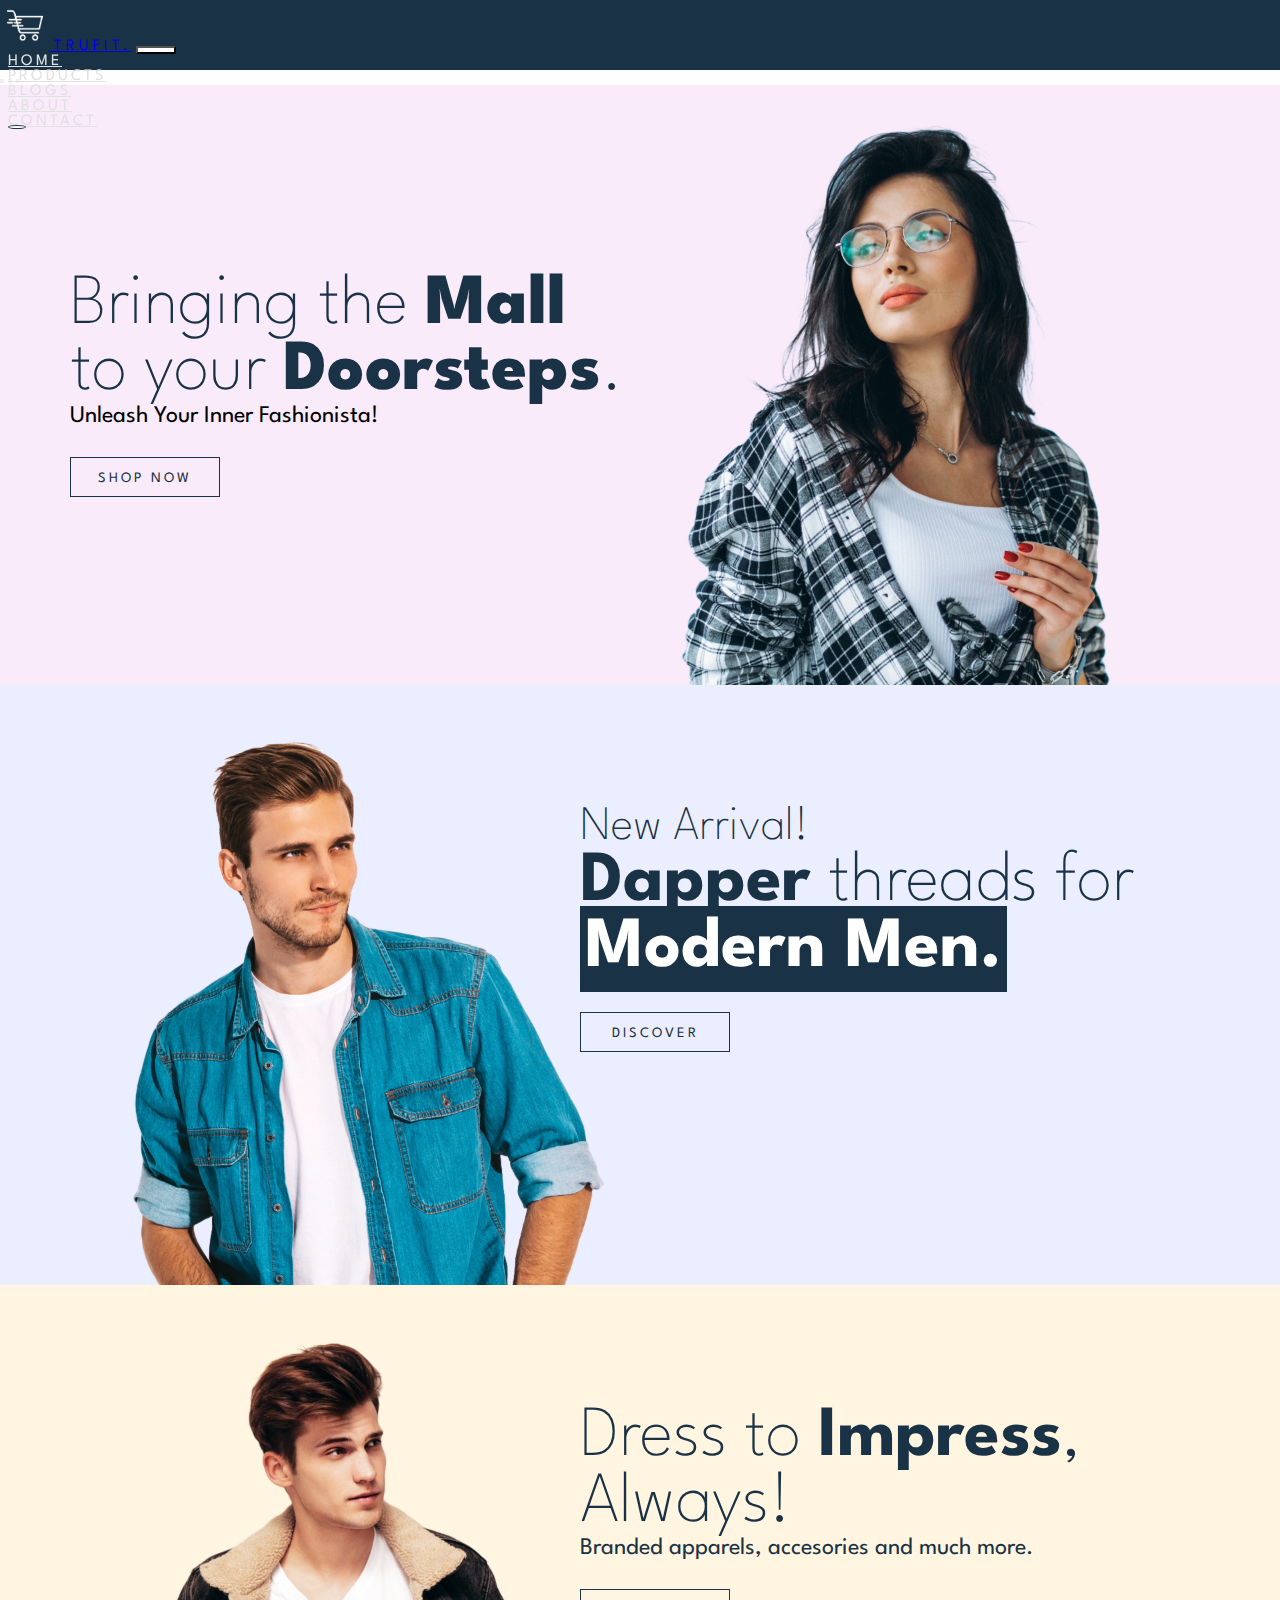
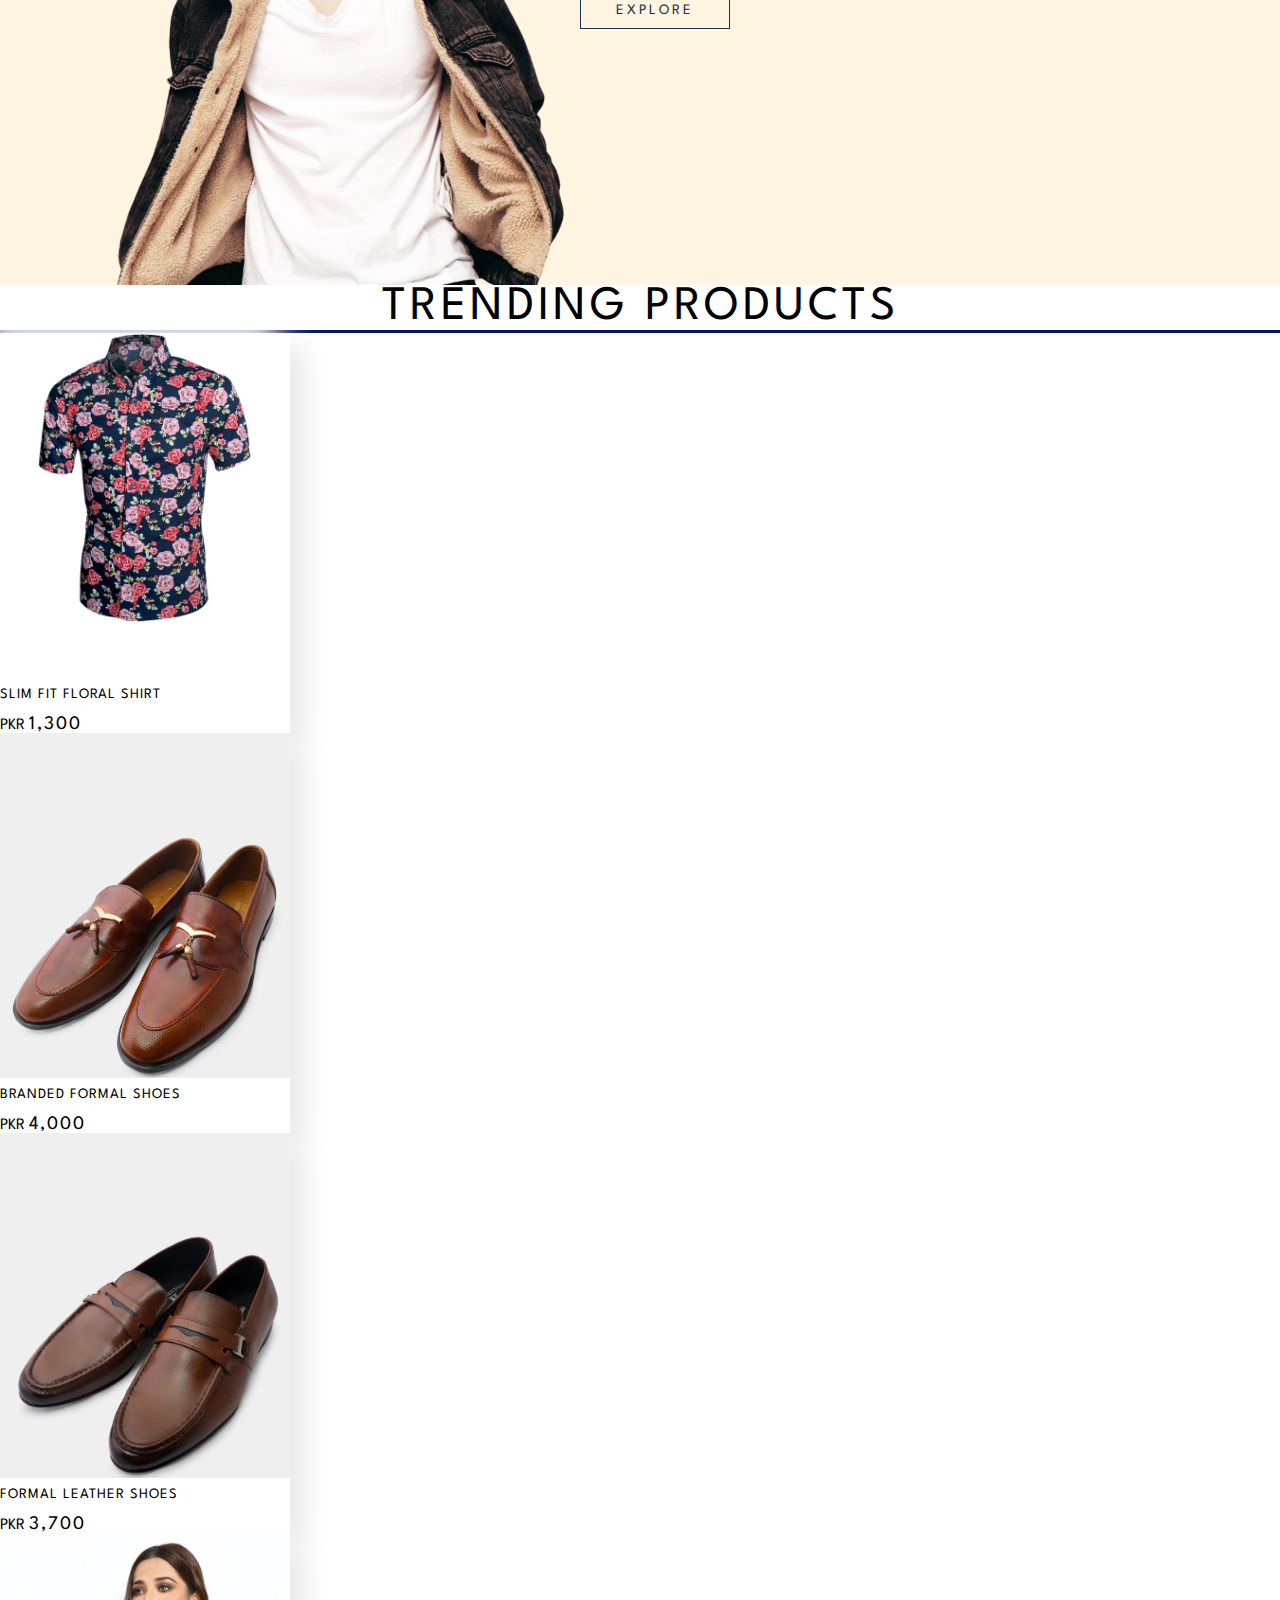
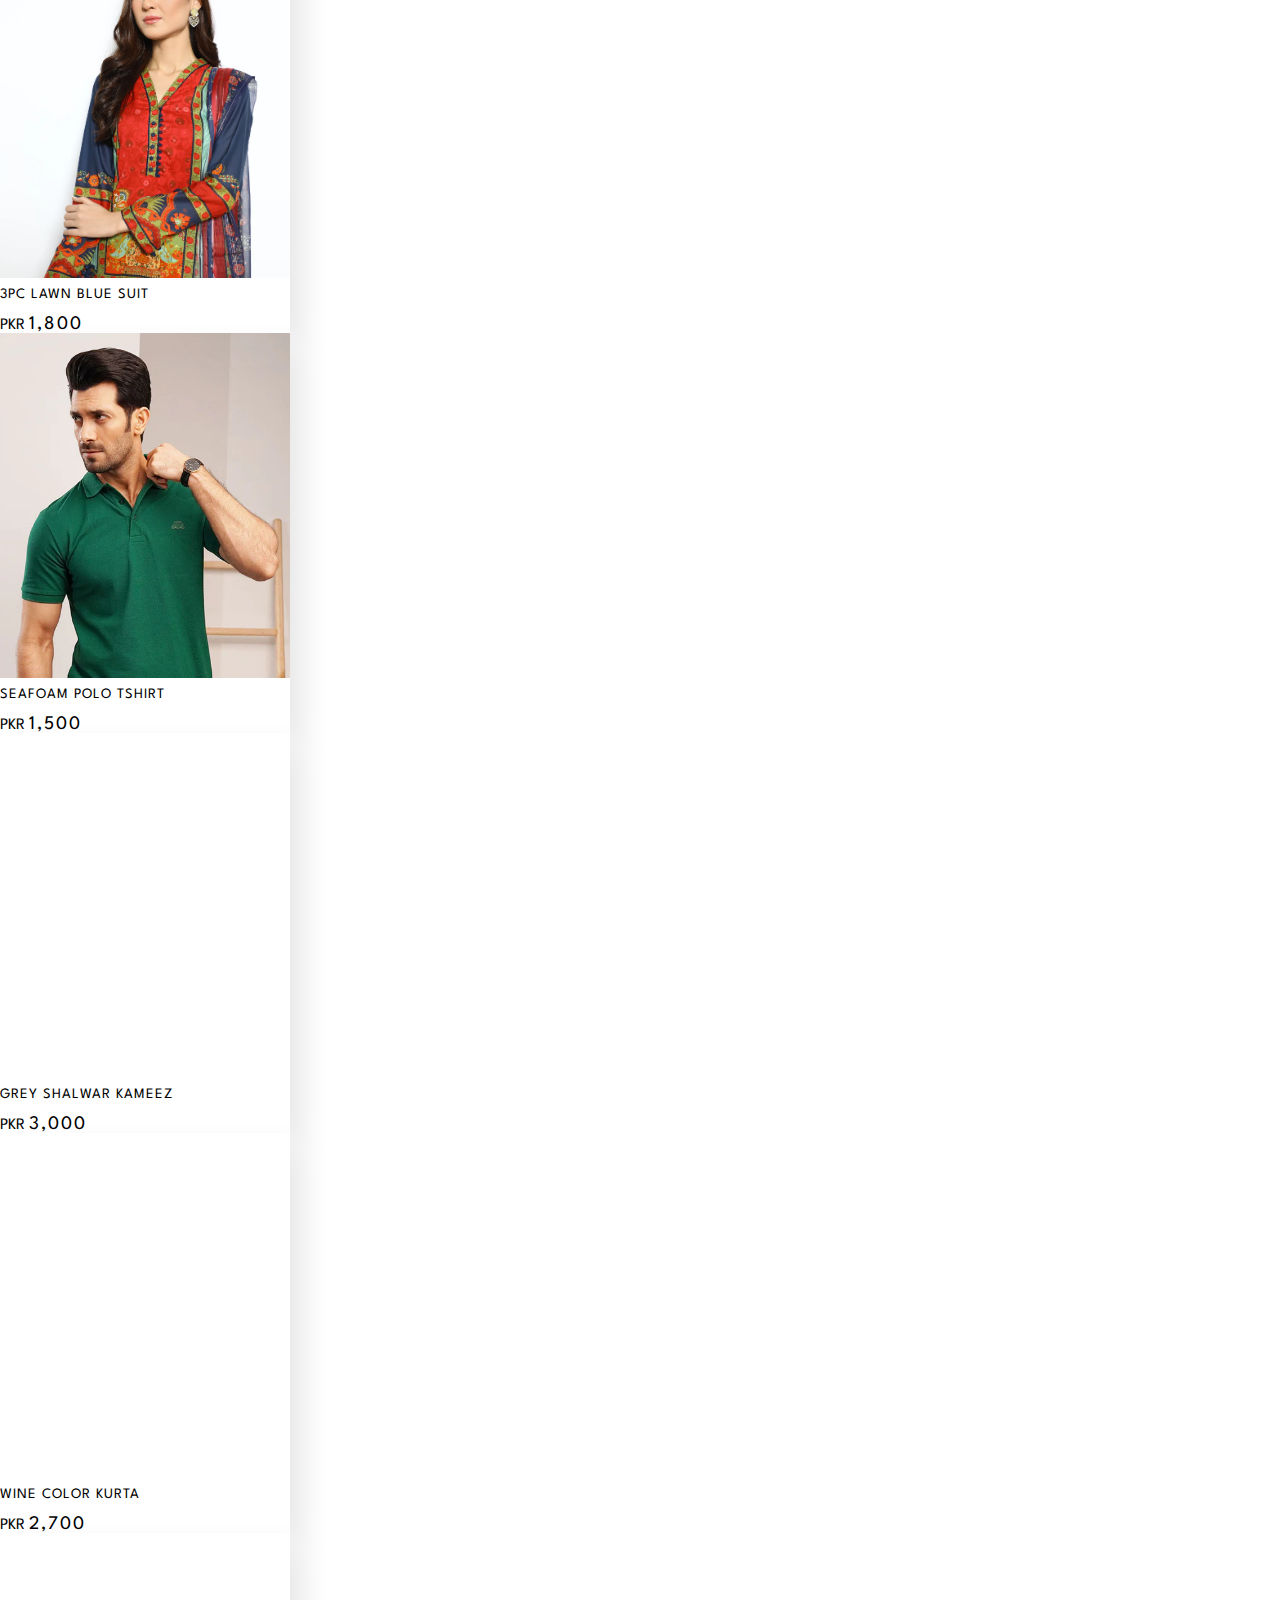
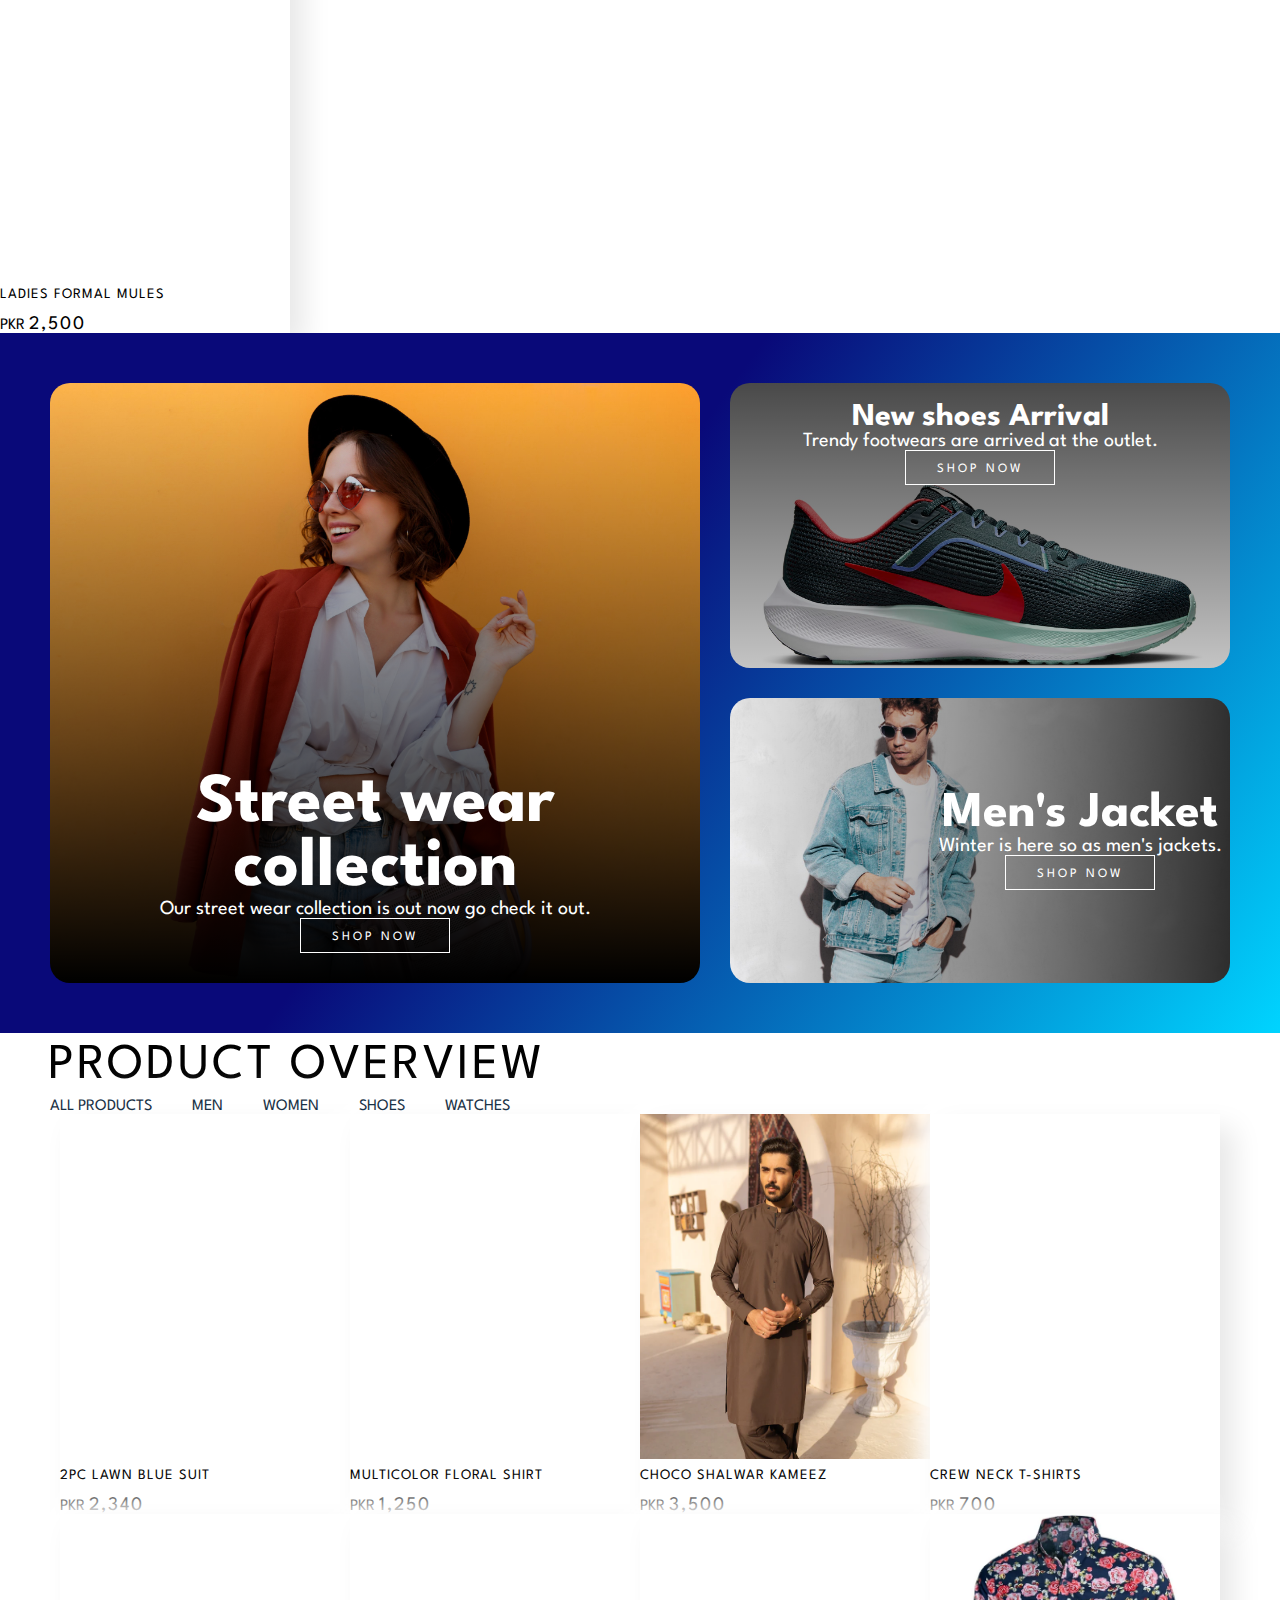
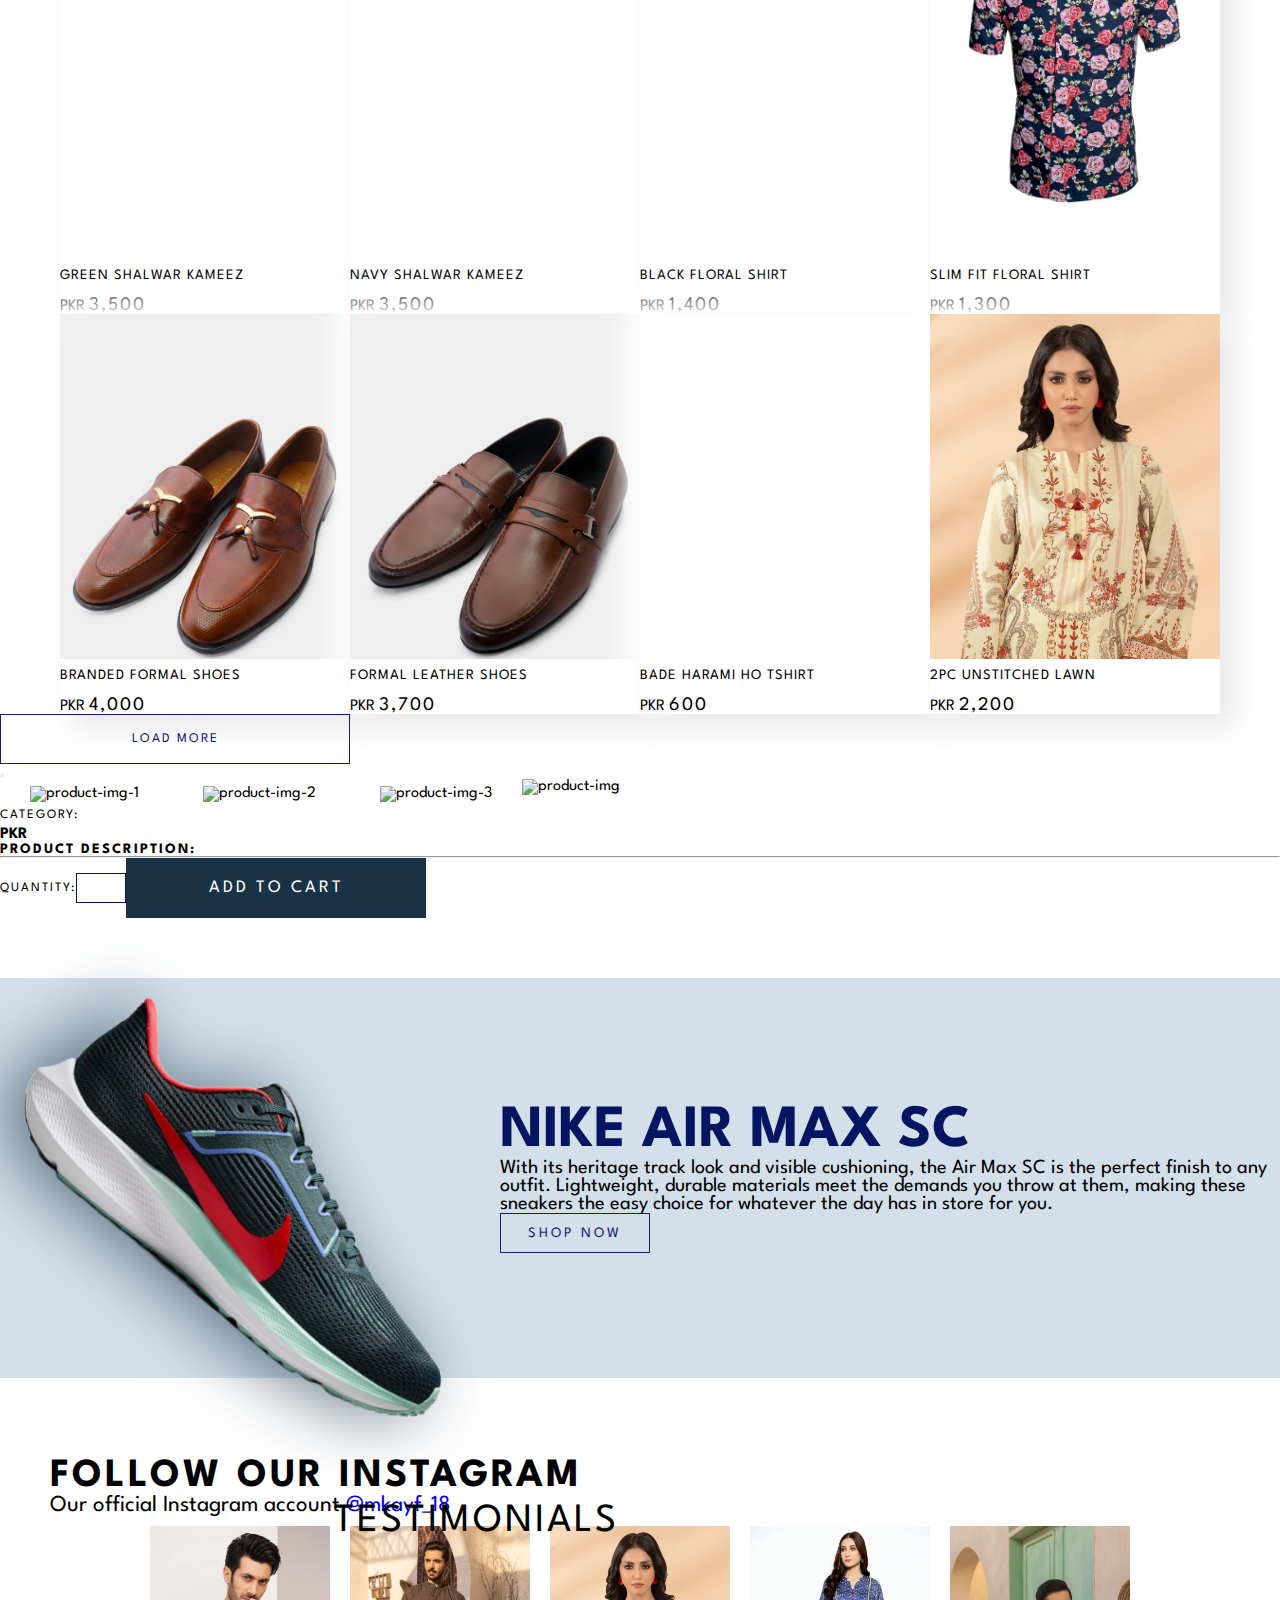
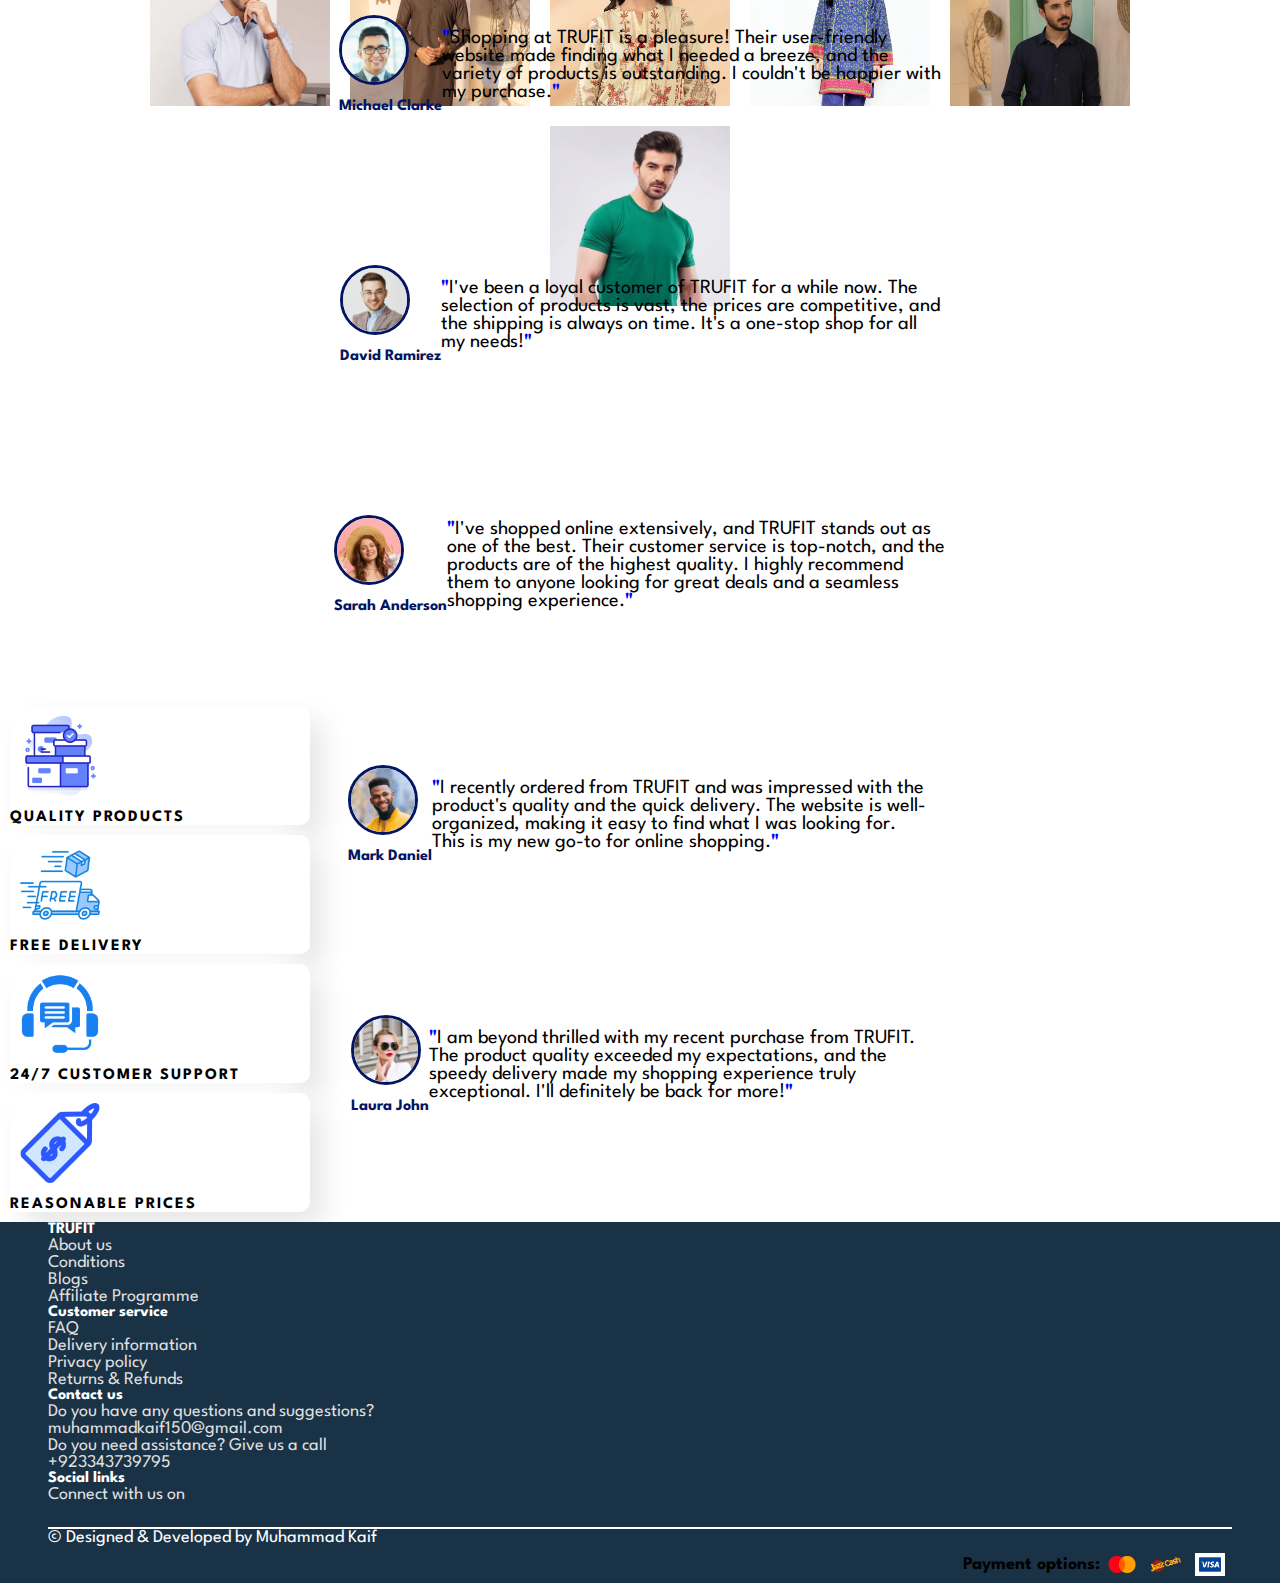
==== index.html @ 47dc85b9 "added all files and images to git" ====
<!doctype html>
<html lang="en">
  <head>
    <meta charset="utf-8">
    <meta name="viewport" content="width=device-width, initial-scale=1">
    <title>TRUFIT - Elevate Your Style, Elevate Your Cart</title>
    <!-- BOOTSTRAP CDN LINK -->
    <link href="https://cdn.jsdelivr.net/npm/bootstrap@5.3.1/dist/css/bootstrap.min.css" rel="stylesheet" integrity="sha384-4bw+/aepP/YC94hEpVNVgiZdgIC5+VKNBQNGCHeKRQN+PtmoHDEXuppvnDJzQIu9" crossorigin="anonymous">
    <!-- AOS LIBRARY CDN LINK -->
<link rel="stylesheet" href="https://unpkg.com/aos@next/dist/aos.css" />
<!-- CUSTOM CSS LINK -->
<link rel="stylesheet" href="style.css">
<!-- FONTAWESOME LIBRARY CDN LINK -->
<link rel="stylesheet" href="https://cdnjs.cloudflare.com/ajax/libs/font-awesome/6.4.2/css/all.min.css" integrity="sha512-z3gLpd7yknf1YoNbCzqRKc4qyor8gaKU1qmn+CShxbuBusANI9QpRohGBreCFkKxLhei6S9CQXFEbbKuqLg0DA==" crossorigin="anonymous" referrerpolicy="no-referrer"/>
  </head>
  <body>
    <!-- navbar goes here -->
    <header>
      <nav class="navbar navbar-expand-lg">
        <div class="container-fluid navigation">
          <a class="navbar-brand text-white ms-4 mt-3" href="index.html">
            <img src="images/shopping-cart.png" class="logo-img pb-3" alt="">
            <span class="logo-text fs-2">TRUFIT.</span></a>
          <button class="navbar-toggler me-5" type="button" data-bs-toggle="collapse" data-bs-target="#navbarSupportedContent" aria-controls="navbarSupportedContent" aria-expanded="false" aria-label="Toggle navigation">
            <span class="navbar-toggler-icon"></span>
          </button>
          <div class="collapse navbar-collapse justify-content-end me-4" id="navbarSupportedContent">
            <ul class="navbar-nav mb-2 mb-lg-0 text-center">
              <li class="nav-item">
                <a class="nav-link" style="padding: 0;" aria-current="page" href="index.html">Home</a>
              </li>
              <li class="nav-item">
                <a class="nav-link" style="padding: 0;" href="products.html" onclick="allProductsLink.click()">Products</a>
              </li>
              <li class="nav-item">
                <a class="nav-link" style="padding: 0;" href="blogs.html">Blogs</a>
              </li>
              <li class="nav-item">
                <a class="nav-link" style="padding: 0;" href="about.html">About</a>
              </li>
              <li class="nav-item">
                <a class="nav-link" style="padding: 0;" href="contact.html">Contact</a>
              </li>
              <li class="nav-item">
                  <a href="cart.html">
                <div class="cart-div">
                  <i class="fa-solid fa-cart-shopping cart fs-4" id="cart-icon"></i>
                  <span class="item-number-placeholder"></span>
                </div>
              </a>
              </li>
            </ul>
          </div>
        </div>
      </nav>
    </header>

    <!-- carousel goes here -->

    <div id="carouselExampleCaptions" class="carousel slide carousel-fade" data-bs-pause="false" data-bs-ride="carousel">
      <div class="carousel-indicators">
        <button type="button" data-bs-target="#carouselExampleCaptions" data-bs-slide-to="0" class="active" aria-current="true" aria-label="Slide 1"></button>
        <button type="button" data-bs-target="#carouselExampleCaptions" data-bs-slide-to="1" aria-label="Slide 2"></button>
        <button type="button" data-bs-target="#carouselExampleCaptions" data-bs-slide-to="2" aria-label="Slide 3"></button>
      </div>
    
      <div class="carousel-inner">
        <div class="carousel-item active cr-1" data-bs-interval="4000">
          <div class="caption" id="cap1">
            <h1 class="carousel-heading">Bringing the <span>Mall</span> <br>to your <span>Doorsteps</span>.</h1>
            <p>Unleash Your Inner Fashionista!</p>
            <a href="index.html#product-overview"><button class="carousel-btn" onclick="womenLink.click()">Shop now</button></a>
          </div>
        
        </div>
        <div class="carousel-item cr-2" data-bs-interval="4000">
          <div class="caption" id="cap2">
            <p>New Arrival!</p>
            <h1 class="carousel-heading"><span>Dapper</span> threads for <span class="modern-men">Modern Men.</span></h1>
            <a href="index.html#product-overview"><button class="carousel-btn" onclick="menLink.click()">Discover</button></a>
          </div>
        </div>
        <div class="carousel-item cr-3" data-bs-interval="4000">
          <div class="caption" id="cap3">
          <h1 class="carousel-heading">Dress to <span>Impress</span>, Always!</h1>
          <p>Branded apparels, accesories and much more.</p>
          <a href="index.html#product-overview"><button class="carousel-btn" onclick="allProductsLink.click()">Explore</button></a>
        </div>
        </div>
      </div>
      </button>
    </div>

    

    <!-- Trending products section: -->

    <div class="heading-div d-flex justify-content-center">
    <h1 class="trend-head mx-5 my-5">Trending Products</h1>
  </div>
    <section class="trending-section container-fluid py-1">
      <div class="trending-div justify-content-center row"></div>
    </section>
  

  <!-- product-entry-section here -->

  <section class="product-entry-section my-5 container-fluid py-5">
    <div class="product-entry-div" id="div-1">
      <div class="text">
        <h1>Street wear collection</h1>
        <p>Our street wear collection is out now go check it out.</p>
      <a href="products.html"><button>Shop now</button></a>
    </div>
    </div>
    <div class="product-entry-div" id="div-2">
      <div class="text">
      <h1>New shoes Arrival</h1>
      <p>Trendy footwears are arrived at the outlet.</p>
      <a href="index.html#product-overview"><button  onclick="shoesLink.click()">Shop now</button></a>
    </div>
    </div>
    <div class="product-entry-div" id="div-3">
      <div class="text">
      <h1>Men's Jacket</h1>
      <p>Winter is here so as men's jackets.</p>
      <a href="index.html#product-overview"><button onclick="menLink.click()">Shop now</button></a>
    </div>
    </div>
  </section>


<!-- all products section -->
  <section class="all-products-section my-5 py-4"  id="product-overview">
    <div class="all-products-div ">
      <h1>Product Overview</h1>
      <div class="filter-div">
        <ul class="px-0">
        <li>
          <button class="filter-links" id="all-products-link">
          All products
      </button>
    </li>
        <li>
          <button class="filter-links" id="men-link">
            Men
        </button>
        </li>
        <li>
          <button class="filter-links" id="women-link">
            Women
        </button>
        </li>
        <li>
          <button class="filter-links" id="shoes-link">
            Shoes
        </button>
        </li>
        <li>
          <button class="filter-links" id="watches-link">
            Watches
        </button>
        </li>
      </ul>
      </div>

      <div class="collector my-4 d-flex justify-content-center"></div>
      <div class="load-div d-flex justify-content-center container">
        <button class="load-btn">
          <span class="text">Load more <i class="fa-solid fa-plus"></i></span>
        </button>
      </div>
    </div>
  </section>

  <!-- product modal container goes here -->
  <div class="product-modal-container">
   <!-- Product Modal -->
<div class="modal fade" id="productModal" tabindex="-1" aria-labelledby="exampleModalLabel" aria-hidden="true">
  <div class="modal-dialog modal-dialog-centerd modal-dialog-scrollable modal-fullscreen">
    <div class="modal-content">
      <div class="modal-header">
        <p class="product-message modal-title" id="exampleModalLabel"></p>
        <button type="button" class="btn-close modal-close-btn" data-bs-dismiss="modal" aria-label="Close"></button>
      </div>
      <div class="modal-body container d-flex align-items-center justify-content-center">
          <div class="row my-2">
            <div class="col-12 col-sm-12 col-md-12 col-lg-6 product-img-div">
              <div class="other-img-div">
                <img src="" alt="product-img-1" id="product-img-1">
                <img src="" alt="product-img-2" id="product-img-2">
                <img src="" alt="product-img-3" id="product-img-3">
              </div>
              <div class="main-img-div">
                <img src="" alt="product-img" id="product-main-img">
              </div>
            </div>
            <div class="col-12 col-sm-12 col-md-12 col-lg-6 product-details-div">
              <p style="letter-spacing: 2px; text-transform: uppercase; font-size: 0.8rem;">Category: <span class="product-category"></span></p>
              <h1 class="product-name"></h1>
              <div class="stars-div"></div>
              <h4 class="currency">PKR <span class="product-price"></span></h4>
              <div class="description-div">
              <h5 style="text-transform: uppercase; font-size: 0.9rem; letter-spacing: 2px;">Product Description:</h5>
              <p class="product-description"></p>
            </div>
            <hr>
            <div class="quantity-and-cart">
              <label for="quantity-input" class="me-2">Quantity:</label>
              <input type="number" id="quantity-input" class="me-4" min="1" max="10">
              <button id="add-to-cart-btn">ADD TO CART <i class="fa-solid fa-cart-shopping"></i></button>
            </div>
            </div>
          </div>        
      </div>
    </div>
  </div>
</div>
  </div>

<!-- nike shoes section -->

  <section class="nike-section">
    <div class="nike-div container">
    <div class="nike-img-div mx-1">
      <img src="images/nike-shoe-1.png" alt="">
    </div>
    <div class="nike-text-div mx-1">
      <h1>Nike Air Max SC</h1>
      <p class="text-dark">With its heritage track look and visible cushioning, the Air Max SC is the perfect finish to any outfit. Lightweight, durable materials meet the demands you throw at them, making these sneakers the easy choice for whatever the day has in store for you.</p>
      <a href="products.html"><button class="nike-btn">Shop now</button></a>
    </div>
  </div>
  </section>

  <!-- Instagram follow section goes here -->
  <section class="instagram-section" rol>
    <div class="instagram-div">
      <h1>Follow Our Instagram</h1>
      <p class="text-dark">Our official Instagram account <a href="https://www.instagram.com/mkayf_18/?igshid=MzNiNGNkZWQ4Mg%3D%3D" id="insta-link" target="_blank">@mkayf_18</a></p>
      <div class="instagram-images my-5">  
        <div class="insta-img">
          <img src="images/Product-images/seafoam-polo-tshirt/seafoam-polo-1-2.png" alt="">
        </div>
        <div class="insta-img">
          <img src="images/Product-images/chocolate-shalwar-kameez/chocolate-1-1.png" alt="">
        </div>
        <div class="insta-img">
          <img src="images/Product-images/lemon-women/lemon-1-1.png" alt="">
        </div>
        <div class="insta-img">
          <img src="images/Product-images/Blue-2pc-women/blue-women-1-2.png" alt="">
        </div>
        <div class="insta-img">
          <img src="images/Product-images/dark-navy-shalwar-kameez/dark-navy-1-2.png" alt="">
        </div>
        <div class="insta-img">
          <img src="images/Product-images/crew-neck-tshirt/crew-neck-1-2.png" alt="">
        </div>
      </div>
    </div>
  </section>

<!-- testimonials seciton goes here -->

  <section class="testimonial-section mx-5">
    <div id="carouselExample" class="carousel slide caroosal" data-bs-pause="false" data-bs-ride="carousel">
        <div class="carousel-inner tama">
        <h1 class="testi-head text-center">Testimonials</h1>
          <div class="carousel-item active tm" data-bs-interval="4000">
            <div class="testimonial testi-1">
              <div class="name-box mx-3">
                <img src="images/person-1.png" alt="">
                <h4>Michael Clarke</h4>
              </div>
              <div class="content-box mx-3 text-justify"><span class="quote">"</span>Shopping at TRUFIT is a pleasure! Their user-friendly website made finding what I needed a breeze, and the variety of products is outstanding. I couldn't be happier with my purchase.<span class="quote">"</span></div>
            </div>
          </div>
          <div class="carousel-item tm" data-bs-interval="4000">
            <div class="testimonial testi-2">
              <div class="name-box mx-3">
                <img src="images/person-2.png" alt="">
                <h4>David Ramirez</h4>
              </div>
              <div class="content-box mx-3 text-justify">
                <span class="quote">"</span>I've been a loyal customer of TRUFIT for a while now. The selection of products is vast, the prices are competitive, and the shipping is always on time. It's a one-stop shop for all my needs!<span class="quote">"</span>
              </div>
            </div>
          </div>
          <div class="carousel-item tm " data-bs-interval="4000">
            <div class="testimonial testi-3">
              <div class="name-box mx-3">
                <img src="images/person-3.png" alt="">
                <h4>Sarah Anderson</h4>
              </div>
              <div class="content-box mx-3 text-justify">
                <span class="quote">"</span>I've shopped online extensively, and TRUFIT stands out as one of the best. Their customer service is top-notch, and the products are of the highest quality. I highly recommend them to anyone looking for great deals and a seamless shopping experience.<span class="quote">"</span>
              </div>
            </div>
          </div>
          <div class="carousel-item tm" data-bs-interval="4000">
            <div class="testimonial testi-4">
              <div class="name-box mx-3">
                <img src="images/person-4.png" alt="">
                <h4>Mark Daniel</h4>
              </div>
              <div class="content-box mx-3 text-justify">
                <span class="quote">"</span>I recently ordered from TRUFIT and was impressed with the product's quality and the quick delivery. The website is well-organized, making it easy to find what I was looking for. This is my new go-to for online shopping.<span class="quote">"</span>
              </div>
            </div>
          </div>
          <div class="carousel-item tm" data-bs-interval="4000">
            <div class="testimonial testi-5">
              <div class="name-box mx-3">
                <img src="images/person-5.png" alt="">
                <h4>Laura John</h4>
              </div>
              <div class="content-box mx-3 text-justify">
                <span class="quote">"</span>I am beyond thrilled with my recent purchase from TRUFIT. The product quality exceeded my expectations, and the speedy delivery made my shopping experience truly exceptional. I'll definitely be back for more!<span class="quote">"</span>
              </div>
            </div>
          </div>
        </div>
      </div>
  </section>

  <!-- specilaties section goes here -->

  <section class="speciality-section container-fluid my-5">
    <div class="speciality-div row justify-content-center">
      <div class="special-box col-lg-3 col-md-6 col-sm-12 text-center">
        <img src="images/quality-product.png" alt="" class="my-3 icon">
        <h4 class="my-3">Quality Products</h4>
      </div>
      <div class="special-box col-lg-3 col-md-6 col-sm-12 text-center">
        <img src="images/free-delivery.png" alt="" class="my-3 icon">
        <h4 class="my-3">Free delivery</h4>
      </div>
      <div class="special-box col-lg-3 col-md-6 col-sm-12 text-center">
        <img src="images/customer-support.png" alt="" class="my-3 icon">
        <h4 class="my-3">24/7 customer Support</h4>
      </div>
      <div class="special-box col-lg-3 col-md-6 col-sm-12 text-center">
        <img src="images/reasonable-price.png" alt="" class="my-3 icon">
        <h4 class="my-3">Reasonable Prices</h4>
      </div>
    </div>
  </section>  


  <!-- footer section goes here -->

  <footer class="pt-5 justify-content-center">
    <div class="row first-row">
    <div class="col col-md-6 col-sm-12 col-lg-3 trufit-footer footer-item">
      <h4 class="mb-3">TRUFIT</h4>
      <p><a href="#">About us</a></p>
      <p><a href="#">Conditions</a></p>
      <p><a href="#">Blogs</a></p>
      <p><a href="#">Affiliate Programme</a></p>
    </div>
    <div class="col col-md-6 col-sm-12 col-lg-3 customer-footer footer-item">
      <h4 class="mb-3">Customer service</h4>
      <p><a href="#">FAQ</a></p>
      <p><a href="#">Delivery information</a></p>
      <p><a href="#">Privacy policy</a></p>
      <p><a href="#">Returns & Refunds</a></p>
    </div>
    <div class="col col-md-6 col-sm-12 col-lg-3 contact-footer footer-item">
      <h4 class="mb-3">Contact us</h4>
      <p>Do you have any questions and suggestions?</p>
      <p><a href="mailto: muhammadkaif150@gmail.com">muhammadkaif150@gmail.com</a></p>
      <p>Do you need assistance? Give us a call</p>
      <p><a href="tel: 03343739795">+923343739795</a></p>
    </div>
    <div class="col col-md-6 col-sm-12 col-lg-3 social-links-footer footer-item">
      <h4 class="mb-3">Social links</h4>
      <p>Connect with us on</p>
      <p>
        <a href="https://www.facebook.com/xtylishkaif.sehwani" target="_blank"><i class="fa-brands fa-facebook"></i></a>
        <a href="https://www.instagram.com/mkayf_18/?igshid=MzNiNGNkZWQ4Mg%3D%3D" target="_blank"><i class="fa-brands fa-instagram"></i></a>
        <a href="https://www.linkedin.com/in/muhammad-kaif-015024254" target="_blank"><i class="fa-brands fa-linkedin"></i></a>
        <a href="https://github.com/mkayf" target="_blank"><i class="fa-brands fa-github"></i></a>
      </p>
    </div>
  </div>
  <div class="row second-row py-2">
    <div class="col copyright pt-3">
      <p>&copy; Designed & Developed by Muhammad Kaif</p>
    </div>
    <div class="col payment-div">
      <h5 class="text-light">Payment options: </h5>
      <img src="images/payment-1.png" alt="" width="30px">
      <!-- <img src="images/payment-2.jpg" alt="" width="30px"> -->
      <img src="images/payment-3.png" alt="" width="30px">
      <img src="images/payment-4.png" alt="" width="30px">
    </div>
  </div>
  </footer>
    

 <!-- script section -->
    <script src="https://cdn.jsdelivr.net/npm/bootstrap@5.3.1/dist/js/bootstrap.bundle.min.js" integrity="sha384-HwwvtgBNo3bZJJLYd8oVXjrBZt8cqVSpeBNS5n7C8IVInixGAoxmnlMuBnhbgrkm" crossorigin="anonymous"></script>
    <script src="https://unpkg.com/aos@next/dist/aos.js"></script>
    <script>
      AOS.init();
    </script>
    <script src="script.js"></script>
  </body>
</html>
---- style.css ----
@import url('https://fonts.googleapis.com/css2?family=League+Spartan:wght@200;400;500;600&display=swap');
* {
  margin: 0;
  padding: 0;
  box-sizing: border-box;
  font-family: 'League Spartan', sans-serif;
  scroll-behavior: smooth;
}

/* styling navbar here */

header{
  position: sticky;
  top: 0;
  z-index: 1000;
}

nav {
  height: 70px;
  background-color: #1a3246;
}

.logo-img {
  width: 50px;
}
.logo-text{
  letter-spacing: 4px;
}
.nav-item{
  display: flex;
  align-items: center;
  margin: auto 8px;
}
.nav-link{
  font-size: 1rem;
  letter-spacing: 3px;
  color: #e1e1e1;
  font-family: inherit;
  cursor: pointer;
  position: relative;
  border: none;
  background: none;
  text-transform: uppercase;
  transition-timing-function: cubic-bezier(0.25, 0.8, 0.25, 1);
  transition-duration: 400ms;
  transition-property: color;
}

.nav-link:focus,
.nav-link:hover {
  color: #fff;
}

.nav-link:focus:after,
.nav-link:hover:after {
  width: 100%;
  left: 0%;
}

.nav-link:after {
  content: "";
  pointer-events: none;
  bottom: -2px;
  left: 50%;
  position: absolute;
  width: 0%;
  height: 2px;
  background-color: #fff;
  transition-timing-function: cubic-bezier(0.25, 0.8, 0.25, 1);
  transition-duration: 400ms;
  transition-property: width, left;
}


.navbar-toggler {
  width: 40px;
  background-color: white;
  padding: 2px;
}
.cart-div{
  position: relative;
}
.cart {
  cursor: pointer;
  color: white;
  position: relative;
}
.item-number-placeholder{
  background-color: white;
  border: 1px solid #1a3246;
  border-radius: 50%;
  color: #1a3246;
  position: absolute;
  /* width: 22px; */
  display: flex;
  padding: 1px 8px;
  justify-content: center;
  align-items: center; 
  bottom: 60%;
  left: 75%;
  font-size: 0.9rem;
}

/* media queries for navbar */

@media only screen and (max-width: 992px) {
  nav {
    height: auto;
  }
  .nav-item{
    margin: 5px auto;
  }
  .navbar-nav {
    padding-right: 0px;
  }
  .navbar-nav{
    display: flex;
    justify-content: center;
    align-items: center;
  }
  .navbar-collapse {
    justify-content: center;
  }
}

/* styling carousel here */

.cr-1 {
  background-image: url("images/carousel-images/female-img.png");
  background-repeat: no-repeat;
  background-size: cover;
  background-position: center;
  height: 600px;
}

.cr-2 {
  background-image: url("images/carousel-images/male-img-1.png");
  background-repeat: no-repeat;
  background-size: cover;
  background-position: center;
  height: 600px;
}

.cr-3 {
  background-image: url("images/carousel-images/male-img-2.png");
  background-repeat: no-repeat;
  background-size: cover;
  background-position: center;
  height: 600px;
}

.cr-1 #cap1 {
  height: 100%;
  width: 100%;
  white-space: pre-wrap;
  display: flex;
  flex-direction: column;
  justify-content: center;
  padding-left: 70px;
}

#cap1 h1 {
  font-weight: lighter;
  font-size: 4.5rem;
  color: #1a3246;
}
#cap1 h1 span {
  font-weight: 800;
}

#cap1 p {
  /* border: 2px solid red; */
  font-size: 1.5rem;
}
.carousel-btn {
  margin-top: 30px;
  border: 1px solid #1a3246;
  background-color: transparent;
  width: 150px;
  height: 40px;
  font-size: 0.9rem;
  /* font-weight: 200; */
  letter-spacing: 3px;
  padding-top: 2px;
  text-transform: uppercase;
  color: #1a3246;
  transition: all;
  transition-duration: 0.3s;
}
.carousel-btn:hover {
  border-radius: 20px;
  background-color: #1a3246;
  color: white;
}

#cap2 {
  width: 600px;
  position: relative;
  right: 100px;
  top: 120px;
  display: flex;
  flex-direction: column;
  justify-content: center;
  align-items: flex-start;
  float: right;
  color: #1a3246;
}

#cap2 h1 {
  font-size: 4.5rem;
  font-weight: lighter;
}
#cap2 p {
  font-weight: lighter;
  font-size: 3rem;
}
#cap2 h1 span {
  font-weight: bold;
}
#cap2 h1 .modern-men {
  background-color: #1a3246;
  color: white;
  padding: 10px 5px;
}

#cap3 {
  width: 600px;
  position: relative;
  right: 100px;
  top: 120px;
  display: flex;
  flex-direction: column;
  justify-content: center;
  align-items: flex-start;
  float: right;
  color: #1a3246;
}

#cap3 h1 {
  font-size: 4.5rem;
  font-weight: lighter;
}
#cap3 p {
  font-size: 1.5rem;
}
#cap3 h1 span {
  font-weight: bold;
}

.dark-bg {
  height: 575px;
  width: 100%;
}

/* media queries for carousel */

@media only screen and (max-width: 992px) {
  #cap1 h1 {
    font-size: 3.3rem;
  }
  #cap2 {
    left: 100px;
  }
  #cap2 h1 {
    font-size: 3.3rem;
  }
  #cap3 {
    width: 400px;
  }
  #cap3 h1 {
    font-size: 3.3rem;
  }
}

@media only screen and (max-width: 768px) {
  .cr-1 {
    background-image: linear-gradient(rgba(0, 0, 0, 0.5), rgba(0, 0, 0, 0.5)),
      url("images/carousel-images/female-img.png");
  }
  #cap1 h1,
  p {
    color: white;
  }
  .cr-2 {
    background-image: linear-gradient(rgba(0, 0, 0, 0.5), rgba(0, 0, 0, 0.5)),
      url("images/carousel-images/male-img-1.png");
  }
  #cap2 h1,
  p {
    color: white;
  }
  .cr-3 {
    background-image: linear-gradient(rgba(0, 0, 0, 0.5), rgba(0, 0, 0, 0.5)),
      url("images/carousel-images/male-img-2.png");
  }
  #cap3 h1,
  p {
    color: white;
  }
  .carousel-btn {
    background-color: #1a3246;
    color: white;
  }
}

@media only screen and (max-width: 576px) {
  .carousel-item {
    height: 430px;
  }
  .cr-1 #cap1 {
    padding-left: 20px;
    padding-right: 20px;
    align-items: center;
  }
  #cap1 h1 {
    font-size: 2.2rem;
  }
  #cap1 p {
    font-size: 1.3rem;
  }
  #cap2 h1 {
    font-size: 2.2rem;
  }
  #cap2 p {
    font-size: 1.3rem;
  }
  #cap3 h1 {
    font-size: 2.2rem;
  }
  #cap3 p {
    font-size: 1.3rem;
  }
  #cap1,
  #cap2,
  #cap3 {
    width: 300px;
  }
  #cap2 {
    left: 0px;
    top: 90px;
  }
  #cap3 {
    top: 70px;
    right: 10px;
  }
  .carousel-btn {
    width: 120px;
    font-size: 0.8rem;
    letter-spacing: 4px;
    padding: 0;
  }
}

/* speciality section styling */

.special-box {
  margin: 10px;
  width: 300px;
  border-radius: 10px;
  background: #ffffff;
  box-shadow: 14px 14px 27px #e8e8e8, -14px -14px 27px #ffffff;
  transition: all;
  transition-duration: 0.3s;
  /* cursor: pointer; */
}
.special-box:hover {
  /* background-color: #1a3246; */
  /* color: white; */
  transform: translateY(-10px);
}

.special-box h4{
  font-size: 1rem;
  letter-spacing: 2px;
  text-transform: uppercase;
}

.special-box img {
  width: 100px;
  padding: 10px;
  transition: all;
  transition-duration: 0.3s;
}


/* media query for special box*/
@media only screen and (max-width: 576px) {
  .speciality-section {
    display: none;
  }
}

/* Trend products section styling */

.trend-head {
  font-size: 3rem;
  letter-spacing: 4px;
  font-weight: 400;
  /* margin-top: 50px; */
  text-transform: uppercase;
  text-align: center;
  border-bottom: 3px solid #041562;
  /* display:table-cell; */
}
.product-div {
  background: #ffffff;
  box-shadow: 14px 14px 27px #e8e8e8, -14px -14px 27px #ffffff;
  width: 290px;
  height: 400px;
  background-color: white;
  padding: 0px;
  display: flex;
  flex-direction: column;
  align-items: center;
  justify-content: space-between;
  transition: all;
  transition-duration: 0.3s;
  cursor: pointer;
}

.img-div {
  overflow: hidden;
}
.img-div .product-img {
  width: 100%;
  /* height: 100%; */
  transition: all;
  transition-duration: 0.5s;
  transition-timing-function: ease-in-out;
}
.text-div {
  width: 100%;
  padding-top: 10px;
}
.text-div h5 {
  color: black;
  font-weight: 400;
  font-size: 0.9rem;
  text-transform: uppercase;
  letter-spacing: 1px;
}
.amount{
  font-size: 1.2rem;
  letter-spacing: 2px;
}
.fa-star {
  color: #181a7a;
  margin: 0 2px;
}
.product-div:hover .product-img {
  transform: scale(1.5);
}
/* media queries for trending products section */

@media only screen and (max-width: 768px) {
  .trend-head {
    font-size: 40px;
    text-align: center;
  }
  .quick {
    width: 100px;
  }
  .product-div:hover .quick {
    margin-top: 30px;
  }

}

@media only screen and (max-width: 576px) {
  .trend-head {
    margin-top: 30px;
    font-size: 35px;
  }
  .product-div {
    width: 300px;
  }
}

/* product-entry-section styling here */
.product-entry-section {
  background: rgb(9, 9, 121);
  background: linear-gradient(
    126deg,
    rgba(9, 9, 121, 1) 43%,
    rgba(0, 212, 255, 1) 100%,
    rgba(2, 0, 36, 1) 100%
  );
  display: grid;
  grid-template-columns: repeat(3, 1fr);
  grid-template-rows: repeat(4, 1fr);
  column-gap: 30px;
  row-gap: 30px;
  padding: 50px;
}

.product-entry-div {
  border-radius: 20px;
}

#div-1 {
  grid-column-start: 1;
  grid-column-end: 3;
  grid-row-start: 1;
  grid-row-end: 5;
  height: 600px;
  background-image: linear-gradient(rgba(0, 0, 0, 0), rgba(0, 0, 0, 1)),
    url("images/div-1.jpg");
  background-position: center;
  background-size: cover;
  background-repeat: no-repeat;
  display: flex;
  justify-content: center;
  align-items: flex-end;
}
#div-1 .text {
  text-align: center;
  position: relative;
  bottom: 30px;
}
#div-1 .text h1 {
  font-size: 70px;
  color: white;
}
#div-1 .text p {
  color: white;
  font-size: 20px;
}
#div-2 {
  width: 500px;
  grid-row-start: 1;
  grid-row-end: 3;
  background-image: linear-gradient(rgba(0, 0, 0, 0.7), rgba(0, 0, 0, 0.2)),
    url("images/div-2.jfif");
  background-position: center;
  background-size: cover;
  background-repeat: no-repeat;
  display: flex;
  justify-content: center;
  align-items: flex-end;
}
#div-2 .text {
  text-align: center;
  position: relative;
  top: 20px;
  height: 100%;
}
#div-2 .text h1 {
  /* font-size: 30px; */
  color: white;
}
#div-2 .text p {
  color: white;
  font-size: 20px;
}
#div-2 .text button {
  position: relative;
  /* top: 100px; */
}
#div-3 {
  width: 500px;
  grid-row-start: 3;
  grid-row-end: 5;
  background-image: linear-gradient(
      to left,
      rgba(0, 0, 0, 0.8),
      rgba(0, 0, 0, 0)
    ),
    url("images/div-3.jpg");
  background-position: center;
  background-size: cover;
  background-repeat: no-repeat;
  display: flex;
  justify-content: flex-end;
  align-items: center;
}
#div-3 .text h1 {
  color: white;
  font-size: 50px;
}
#div-3 .text p {
  color: white;
  font-size: 20px;
}
#div-3 .text {
  text-align: center;
  width: 300px;
}
.text button {
  border: 1px solid white;
  color: white;
  text-transform: uppercase;
  background-color: transparent;
  height: 35px;
  width: 150px;
  font-size: 0.8rem;
  padding-top: 3px;
  letter-spacing: 3px;
  transition: all;
  /* font-weight: 600; */
  transition-duration: 0.3s;
}
.text button:hover {
  background-color: white;
  color: #1a3246;
}

/* media queries for product entry section */

@media only screen and (max-width: 996px) {
  #div-1 .text h1 {
    font-size: 50px;
  }
  #div-2,
  #div-3 {
    width: 300px;
  }
  #div-2 .text h1 {
    font-size: 30px;
  }
  #div-2 .text p {
    font-size: 18px;
  }
  #div-3 {
    background-image: linear-gradient(
        to left,
        rgba(0, 0, 0, 0.8),
        rgba(0, 0, 0, 0.5)
      ),
      url("images/div-3.jpg");
  }
  #div-3 .text h1 {
    font-size: 40px;
  }
  #div-3 {
    align-items: flex-end;
  }
  #div-3 .text {
    position: relative;
    bottom: 30px;
  }
}

@media only screen and (max-width: 768px) {
  #div-1 {
    height: 500px;
  }
  #div-1 .text {
    width: 230px;
  }
  #div-1 .text h1 {
    font-size: 40px;
  }
  #div-1 .text p {
    font-size: 18px;
  }
  #div-2 {
    background-image: linear-gradient(rgba(0, 0, 0, 0.7), rgba(0, 0, 0, 0.4)),
      url("images/div-2.jfif");
  }
  .product-entry-div .text button {
    width: 120px;
    letter-spacing: 4px;
    font-size: 0.8rem;
  }
  #div-2 .text button {
    top: 40px;
  }
}

@media only screen and (max-width: 576px) {
  #div-1 {
    height: 400px;
    width: 200px;
  }
  #div-1 .text h1 {
    font-size: 30px;
  }
  #div-1 .text p {
    font-size: 16px;
    width: 200px;
  }
  #div-2 {
    width: 250px;
  }
  #div-2 .text h1 {
    font-size: 30px;
  }
  #div-2 .text p {
    font-size: 16px;
    /* border: 2px solid red; */
    width: 200px;
    margin: auto;
  }
  #div-2 .text button {
    top: 20px;
  }
  #div-3 {
    width: 250px;
  }
  #div-3 .text h1 {
    font-size: 30px;
  }
  #div-3 .text p {
    font-size: 16px;
  }
}

@media (max-width: 480px) {
  .product-entry-section {
    grid-template-columns: 1fr; /* Display in one column */
    grid-template-rows: repeat(3, 1fr); /* Three rows */
    padding: 20px; /* Reduce padding for smaller screens */
  }

  .product-entry-div {
    width: 100%; /* Take full width */
  }

  #div-1 {
    grid-column-start: 1;
    grid-column-end: 2;
    grid-row-start: 1;
    grid-row-end: 2;
    width: 100%;
    height: 300px;
  }
  #div-1 .text {
    width: 100%;
    /* border: 2px solid red; */
  }
  #div-1 .text p {
    margin: 10px auto;
    width: 270px;
  }
  #div-2 {
    grid-row-start: 2;
    grid-row-end: 3;
    width: 100%;
    height: 300px;
  }
  #div-2 .text {
    top: -25px;
    height: 200px;
    width: 100%;
    /* border: 2px solid red; */
    display: flex;
    justify-content: flex-end;
    align-items: center;
    flex-direction: column;
  }
  #div-2 .text p {
    width: 270px;
    margin: 10px auto;
  }
  #div-2 .text button {
    top: 0;
  }
  #div-3 {
    grid-row-start: 3;
    grid-row-end: 4;
    width: 100%;
    height: 300px;
  }
  #div-3 .text {
    width: 100%;
  }
}

/* all products section styling */

.all-products-div h1 {
  font-size: 50px;
  font-weight: 400;
  letter-spacing: 3px;
  text-transform: uppercase;
  margin: 10px 3rem;
}
.filter-div {
  width: 500px;
  margin: 0 30px;
}
.filter-div ul {
  display: flex;
  justify-content: space-around;
  align-items: center;
}
.filter-div ul li {
  list-style: none;
}
.filter-links {
  font-size: 16px;
  /* letter-spacing: 3px; */
  color: #1a3246;
  font-family: inherit;
  cursor: pointer;
  position: relative;
  border: none;
  background: none;
  text-transform: uppercase;
  transition-timing-function: cubic-bezier(0.25, 0.8, 0.25, 1);
  transition-duration: 400ms;
  transition-property: color;
}

.filter-links:focus,
.filter-links:hover {
  color: black;
}

.filter-links:focus:after,
.filter-links:hover:after {
  width: 100%;
  left: 0%;
}

.filter-links:after {
  content: "";
  pointer-events: none;
  bottom: -2px;
  left: 50%;
  position: absolute;
  width: 0%;
  height: 2px;
  background-color: blue;
  transition-timing-function: cubic-bezier(0.25, 0.8, 0.25, 1);
  transition-duration: 400ms;
  transition-property: width, left;
}

.collector {
  /* border: 2px solid red; */
  display: flex;
  justify-content: center;
  align-items: center;
  flex-wrap: wrap;
}

.load-btn{
  background-color: transparent;
  width: 350px;
  height: 50px;
  border: 1px solid #181a7a;
  color: #181a7a;
  text-transform: uppercase;
  letter-spacing: 2px;
  transition: all 0.2s;
}

.load-btn:hover{
  background-color: #1a3246;
  color: white;
  border: 1px solid #1a3246;
}
@media only screen and (max-width: 576px) {
  .load-btn{
    width: 100%;
    font-size: 0.9rem;
  }
  .all-products-div h1 {
    font-size: 35px;
    text-align: center;
    margin: 0;
  }
  .filter-div {
    width: 100%;
    margin: 0;
  }
  .filter-div ul {
    justify-content: center;
  }
  .filter-links {
    margin: 5px;
    font-size: 14px;
    /* text-align: center; */
    /* font-weight: bold; */
  }
}

/* nike show section styling */

.nike-section {
  background-color: #d3e0ea;
  margin-top: 60px;
  height: 400px;
}
.nike-div {
  display: flex;
  justify-content: center;
  align-items: center;
}
.nike-img-div {
  /* border: 2px solid red; */
  height: 400px;
}
.nike-img-div img {
  height: 500px;
  position: relative;
  transform: rotate(80deg);
  /* background-color: red; */
  filter: drop-shadow(-5px 20px 35px #1a3246a6);
}

.nike-text-div h1 {
  font-size: 60px;
  font-weight: bold;
  text-transform: uppercase;
  color: #041562;
}
.nike-text-div p {
  font-size: 20px;
}
.nike-text-div button {
  width: 150px;
  height: 40px;
  background: transparent;
  outline: none;
  border: 1px solid #181a7a;
  color: #181a7a;
  background-color: transparent;
  font-size: 0.9rem;
  padding-top: 2px;
  letter-spacing: 3px;
  text-transform: uppercase;
  transition: all;
  transition-duration: 0.2s;
}
.nike-text-div button:hover {
  background-color: #1a3246;
  color: white;
}

@media only screen and (max-width: 1200px) {
  .nike-img-div img {
    height: 400px;
  }
}
@media only screen and (max-width: 992px) {
  .nike-section {
    height: 350px;
  }
  .nike-img-div {
    /* border: 2px solid red; */
    height: inherit;
  }
  .nike-img-div img {
    height: 350px;
  }
  .nike-text-div h1 {
    font-size: 35px;
  }
  .nike-text-div p {
    font-size: 16px;
  }
  .nike-text-div button {
    width: 100%;
    height: 30px;
    font-size: 0.8rem;
  }
}
@media only screen and (max-width: 768px) {
  .nike-section {
    height: auto;
    margin-top: -30px;
    /* background: none; */
    /* border: 2px solid red; */
  }
  .nike-div {
    flex-direction: column;
    height: 600px;
  }
  .nike-img-div {
    /* margin-top: -120px; */
    height: 200px;
    margin-bottom: 45px;
  }
  .nike-img-div img {
    margin-top: 0;
    height: 250px;
  }
  /* .nike-text-div{
        text-align: center;
    } */
  .nike-text-div p {
    text-align: justify;
  }
}

/* follow instagram section styling */
.instagram-section{
  margin: 80px 50px;
}
.instagram-div h1 {
  font-size: 40px;
  text-transform: uppercase;
  letter-spacing: 3px;
  font-weight: bold;
}
.instagram-div p {
  font-size: 23px;
  color: black;
}
.instagram-div #insta-link {
  text-decoration: none;
}
.instagram-images {
  display: flex;
  justify-content: center;
  align-items: center;
  flex-wrap: wrap;
}
.insta-img {
  width: 180px;
  height: 180px;
  /* border: 2px solid red; */
  overflow: hidden;
  margin: 10px;
  transition: all;
  transition-duration: 0.2s;
}
.insta-img img {
  width: 100%;
}
.insta-img:hover {
  box-shadow: 0px 0px 8px 1px rgba(0, 0, 0, 0.3);
  transform: translateY(-15px);
}

@media only screen and (max-width: 576px) {
  
  .instagram-div h1 {
    /* font-size: 30px; */
    font-size: 25px;
    text-align: center;
  }
  .instagram-div p {
    font-size: 16px;
    text-align: center;
  }
  .insta-img {
    width: 250px;
    height: 250px;
  }
}

/* testimonial section styling */

.testimonial-section {
  /* border: 2px solid red; */
  height: 300px;
  display: flex;
  justify-content: center;
  align-items: center;
  /* margin: 30px 0; */
}
.testi-head {
  font-size: 40px;
  font-weight: 400;
  text-transform: uppercase;
  letter-spacing: 3px;
}
.testimonial {
  display: flex;
  justify-content: center;
  align-items: center;
  padding: 0px 0;
  /* border: 2px solid blue; */
  height: 250px;
}
.name-box img {
  width: 70px;
  border-radius: 50%;
  border: 3px solid #041562;
  margin-bottom: 10px;
}
.name-box h4 {
  color: #041562;
}
.content-box {
  width: 500px;
  font-size: 20px;
}
.quote {
  color: blue;
  /* text-align: center; */
  font-weight: bold;
}

@media only screen and (max-width: 576px) {
  .caroosal {
    /* border: 2px solid red; */
    width: 300px;
    margin-top: 50px;
  }
  .testi-head {
    display: none;
    font-size: 35px;
    margin: 100px 50px;
  }
  .testimonial {
    flex-direction: column;
  }
  .name-box {
    display: flex;
    align-items: center;
  }
  .name-box img {
    margin-right: 10px;
  }
  .content-box {
    width: 300px;
    font-size: 16px;
  }
}

/* footer styling */

footer {
  background-color: #1a3246;
  /* height: 350px; */
  padding: 0 48px;
}
footer .first-row {
  border-bottom: 2px solid white;
}
.footer-item {
  min-width: 250px;
  color: white;
}
.footer-item h4 {
  /* background-color: white; */
  color: white;
  display: inline-block;
  border-radius: 30px;
  /* padding: 3px 10px; */
}
.footer-item p a {
  text-decoration: none;
  color: rgb(222, 222, 222);
}
.footer-item p {
  color: rgb(222, 222, 222);
  font-size: 18px;
  /* font-weight: lighter; */
}
.social-links-footer p i {
  font-size: 25px;
  margin: 0 5px;
  color: white;
}

.copyright p {
  color: white;
  font-size: 18px;
}
.payment-div {
  display: flex;
  justify-content: flex-end;
  align-items: center;
}
.payment-div img {
  margin: 7px;
  cursor: pointer;
}
.payment-div h5 {
  font-size: 18px;
}

@media only screen and (max-width: 576px) {
  footer {
    padding: 0 25px;
  }
  .footer-item p {
    font-size: 18px;
  }
  .second-row {
    display: flex;
    flex-direction: column;
    align-items: center;
  }
  .payment-div {
    /* border: 2px solid red; */
    justify-content: flex-start;
  }

  .copyright p {
    font-size: 16px;
  }
  .payment-div h5 {
    font-size: 16px;
  }
  .payment-div img {
    width: 30px;
  }
}

/* products page styling goes here */
.banner {
  width: 100%;
  height: 250px;
  display: flex;
  justify-content: center;
  align-items: center;
}
.banner h1 {
  font-size: 100px;
  /* font-weight: bold; */
  color: white;
}
#products-banner {
  background: linear-gradient(rgba(0, 0, 0, 0.1), #1a3246d0),
    url("images/products-banner.jpg");
  background-repeat: no-repeat;
  background-size: cover;
  background-position: center;
}

@media only screen and (max-width: 768px) {
  .banner {
    height: 150px;
  }
  .banner h1 {
    font-size: 50px;
  }
}
@media only screen and (max-width: 768px) {
  .banner h1 {
    font-size: 40px;
  }
}

/* blogs section styling goes here */
#blogs-banner {
  background: linear-gradient(rgba(0, 0, 0, 0.2), #1a3246d0),
    url("images/blog-banner.jpg");
  background-repeat: no-repeat;
  background-size: cover;
  background-position: center;
}

.blog-section {
  padding: 50px 100px;
}
.blogs img {
  /* width: 600px; */
  height: 500px;
  margin: 30px 0;
}
.blogs h1 {
  font-size: 60px;
  text-transform: uppercase;
}
.blogs .div-line {
  background-color: #041562;
  height: 4px;
  width: 400px;
}
.blogs h2 {
  color: #041562;
  font-size: 40px;
  letter-spacing: 2px;
}
.blogs p {
  font-size: 23px;
}

/* media queries for blog page */

@media only screen and (max-width: 1130px) {
  #first-blog-img {
    height: 300px;
  }
}

@media only screen and (max-width: 768px) {
  .blog-section {
    padding: 50px 10px;
  }
  .blogs h1 {
    font-size: 40px;
  }
  .blogs h2 {
    font-size: 30px;
  }
  .blogs p {
    color: black;
  }
  .blogs .div-line {
    width: 300px;
  }
}

@media only screen and (max-width: 576px) {
  .blogs img {
    height: 400px;
  }
  #first-blog-img {
    height: 250px;
    width: 100%;
  }
  .blogs h1 {
    font-size: 30px;
  }
  .blogs h2 {
    font-size: 25px;
  }
  .blogs p {
    font-size: 18px;
  }
  .blogs .div-line {
    width: 200px;
  }
}

/* about page styling goes here */

#about-banner {
  background: linear-gradient(rgba(0, 0, 0, 0.2), #1a3246d0),
    url("images/news-letter.png");
  background-repeat: no-repeat;
  background-size: cover;
  background-position: center;
}
.about-section {
  /* margin: 70px 0; */
  padding: 70px 0;
}
.about-section h1 {
  color: #041562;
  /* letter-spacing: 2px; */
  text-transform: uppercase;
}
.about-img-div img {
  width: 100%;
  border-radius: 20px;
  /* box-shadow: 0px 0px 15px 5px rgba(0,0,0,0.5); */
  box-shadow: rgba(100, 100, 111, 0.2) 0px 7px 29px 0px;
}

.about-text-div p {
  font-size: 18px;
}
.about-btn {
  width: 250px;
  height: 50px;
  padding: 11px 0;
  font-size: 1rem;
  text-transform: uppercase;
  letter-spacing: 3px;
  background-color: transparent;
  border: 2px solid #1a3246;
  color: #1a3246;
  font-weight: light;
  transition: all;
  transition-duration: 0.2s;
}
.about-btn:hover {
  background-color: #1a3246;
  color: #fff;
}

@media only screen and (max-width: 992px) {
  .about-section .row {
    display: flex;
    flex-direction: column;
    justify-content: center;
    align-items: center;
    gap: 30px;
  }
}

@media only screen and (max-width: 768px) {
  .about-section {
    padding: 70px 10px;
  }
  .about-img-div {
    /* border: 2px solid red; */
    /* padding: 0; */
    width: 500px;
    overflow: hidden;
  }
  .about-text-div p {
    color: black;
    text-align: justify;
  }
}

/* contact page styling goes here */
#contact-banner {
  background: linear-gradient(rgba(0, 0, 0, 0.2), #1a3246d0),
    url("images/contact-banner.jpg");
  background-repeat: no-repeat;
  background-size: cover;
  background-position: center;
}
.main-section {
  background-color: #1a3246;
}
.top-part {
  position: relative;
  bottom: 80px;
}
.top-part .contact-box {
  height: 200px;
  background-color: #e1e9ee;
  display: flex;
  justify-content: center;
  align-items: center;
  flex-direction: column;
  box-shadow: 0px 25px 20px -20px rgba(0, 0, 0, 0.45);
}
.contact-box i {
  font-size: 40px;
  color: #041562;
}
.contact-box p a {
  text-decoration: none;
  color: #1a3246;
  /* font-weight: 800; */
  font-size: 18px;
}
/* form styling */
.middle-part {
  margin-bottom: 80px;
}
.formdiv {
  background-color: #e1e9ee;
  padding: 15px;
}
.formdiv h2 {
  color: #041562;
  margin: 10px;
  text-transform: uppercase;
  letter-spacing: 2px;
  font-size: 1.8rem;
}

label {
  font-size: 14px;
}
input {
  display: block;
  width: 100%;
  height: 30px;
  padding: 5px;
  outline: none;
  border: 0.5px solid rgba(0, 0, 0, 0.2);
  margin: 10px 0;
  background-color: #e1e9ee;
}
textarea {
  background-color: #e1e9ee;
  display: block;
  width: 100%;
  padding: 5px;
  outline: none;
  border: 0.5px solid rgba(0, 0, 0, 0.2);
  margin: 10px 0;
}
#register-btn {
  height: 40px;
  margin-top: 10px;
  background-color: #1a3246;
  color: white;
  outline: none;
  transition: all;
  transition-duration: 0.2s;
}
#register-btn:hover {
  background-color: #162939;
}
.input-div span {
  font-size: 14px;
}
.img-part {
  background: url("images/contact-form-img.jpg");
  background-position: center;
  background-size: cover;
  background-repeat: no-repeat;
}
.bottom-part {
  display: flex;
  justify-content: center;
  align-items: center;
}

@media only screen and (max-width: 768px) {
  .top-part {
    top: 0;
    margin-bottom: 50px;
  }
}

/* product modal styling */

.product-message{
  color: green;
  transition: all;
  transition-duration: 0.3s;
}
.currency{
  font-size: 1rem;
}
.product-name{
  text-transform: uppercase;
  letter-spacing: 2px;
}
.product-price{
  font-size: 1.5rem;
  font-weight: 400;
  letter-spacing: 2px;
}
.product-img-div{
  display: flex;
}
.product-details-div{
  /* border: 2px solid red; */
  display: flex;
  flex-direction: column;
  justify-content: center;
}
.main-img-div img {
  width: 350px;
}
.other-img-div img {
  margin: 7px 30px;
  cursor: pointer;
  width: 100px;
}
.stars-div {
  position: relative;
  bottom: 7px;
}
.quantity-and-cart{
  display: flex;
  align-items: center;
}
.quantity-and-cart label{
  text-transform: uppercase;
  letter-spacing: 2px;
  font-size: 0.8rem;
}
#quantity-input{
    width: 50px;
    text-align: center;
    background-color: transparent;
    border: 0.5px solid #041562;
}
#add-to-cart-btn{
    background-color: #1a3246;
    color: white;
    width: 300px;
    height: 60px;
    font-size: 1.1rem;
    letter-spacing: 3px;
    border: 1px solid #1a3246;
    transition: all;
    transition-duration: 0.3s;
}
#add-to-cart-btn:hover{
    background-color: transparent;
    color: #1a3246;
}


/* media queries for product modal */
@media only screen and (max-width: 1024px){
  .other-img-div img{
    margin: 7px 10px;
    width: 60px;
  }
}

@media only screen and (max-width: 992px){
  .product-img-div{
    justify-content: center;
    align-items: center;
    flex-direction: column-reverse;
    /* margin-top: 130px; */
  }
  .product-details-div p{
    color: black;
    font-size: 16px;
    text-align: justify;
  }
  .main-img-div{
    padding-top: 100px;
  }
  .other-img-div{
    display: flex;
  }
}

@media only screen and (max-width: 480px){
  .main-img-div{
    padding-top: 300px;
  }
  .other-img-div{
    margin-bottom: 15px;
  }
  .other-img-div img{
    width: 50px;
  }
  .main-img-div img{
    width: 250px;
  }
  .quantity-and-cart{
    flex-direction: column;
    align-items: flex-start;
  }
  #add-to-cart-btn{
    width: 100%;
    font-size: 18px;
  }
}

/* cart page styling goes here */
.cart-banner{
  background: linear-gradient(rgba(0, 0, 0, 0.2), #1a3246d0),
    url("images/cart-banner.jpg");
  background-repeat: no-repeat;
  background-size: cover;
  background-position: center;
}

.fill-btn{
  border: 2px solid #181a7a;
  background-color: transparent;
  color: #181a7a; 
  padding: 10px;
  width: 350px;
  text-transform: uppercase;
  letter-spacing: 2px;
}
.fill-icon img{
  width: 30px;
}
main{
  margin: 60px 0;
}
main  h5{
  text-transform: uppercase;
  letter-spacing: 3px;
  display: inline-block;
  cursor: pointer;
}
table{
  font-size: 1rem;
  text-transform: uppercase;
  letter-spacing: 2px;
}
th{
  height: 50px;
  background-color: #f6f6f9;
}
thead tr{
  border-top: 0.5px solid rgba(0, 0, 0, 0.423);
}
tr{
  border: 0.5px solid rgba(0, 0, 0, 0.423);
  border-top: none;
}
th, td{
  display: flex;
  align-items: center;
}
tbody tr td{ 
  height: 100px;
}
.delete-product-btn{
  display: flex;
  justify-content: center;
}
.delete-product-btn img{
  width: 20px;
  cursor: pointer;
}
.updateBtn{
  font-size: 0.9rem;
  text-transform: uppercase;
  letter-spacing: 2px;
  background-color: #1a3246;
  border: none;
  color: #fff;
  height: 30px;
  padding-top: 3px;
  width: 100%;
}
.cart-product-img{
  display: flex;
  justify-content: center;
}
.cart-product-quantity input{
  width: 50px;
  background-color: transparent;
  /* border: none; */
  text-align: center;
}
.cart-text{
  display: flex;
  justify-content: flex-start;
}
.cart-details{
  display: none;
}

.sale-section a{
  text-decoration: none;
  color: #162939;
}
@media only screen and (max-width: 992px){
  main a h5{
   font-size: 0.9rem;
  }
  thead{
    display: none;
  }
  .update-div{
    display: flex;
    justify-content: center;
  }
  .delete-product-btn{
    border-top: 0.5px solid rgba(0, 0, 0, 0.25);
    justify-content: flex-end;
    height: 40px;
  }
  .updateBtn{
    /* width: 150px; */
    height: 40px;
  }
  .update-div{
    height: 60px;
  }
  tr{
    border: none;
    margin: 30px auto;
    background-color: #f5f5f7;
  }
  .cart-text{
    height: 60px;
    justify-content: space-between;
    font-size: 0.9rem;
  }
  .cart-details{
    display: block;
    font-size: 0.9rem;
    text-transform: uppercase;
    letter-spacing: 2px;
    font-weight: 800;
  }
  td{
    border: 0.5px solid rgba(0, 0, 0, 0.25);   
    border-top: none;
  }
}

@media only screen and (max-width: 576px){
  .fill-btn{
    width: 100%;
    font-size: 0.8rem;
  }
}
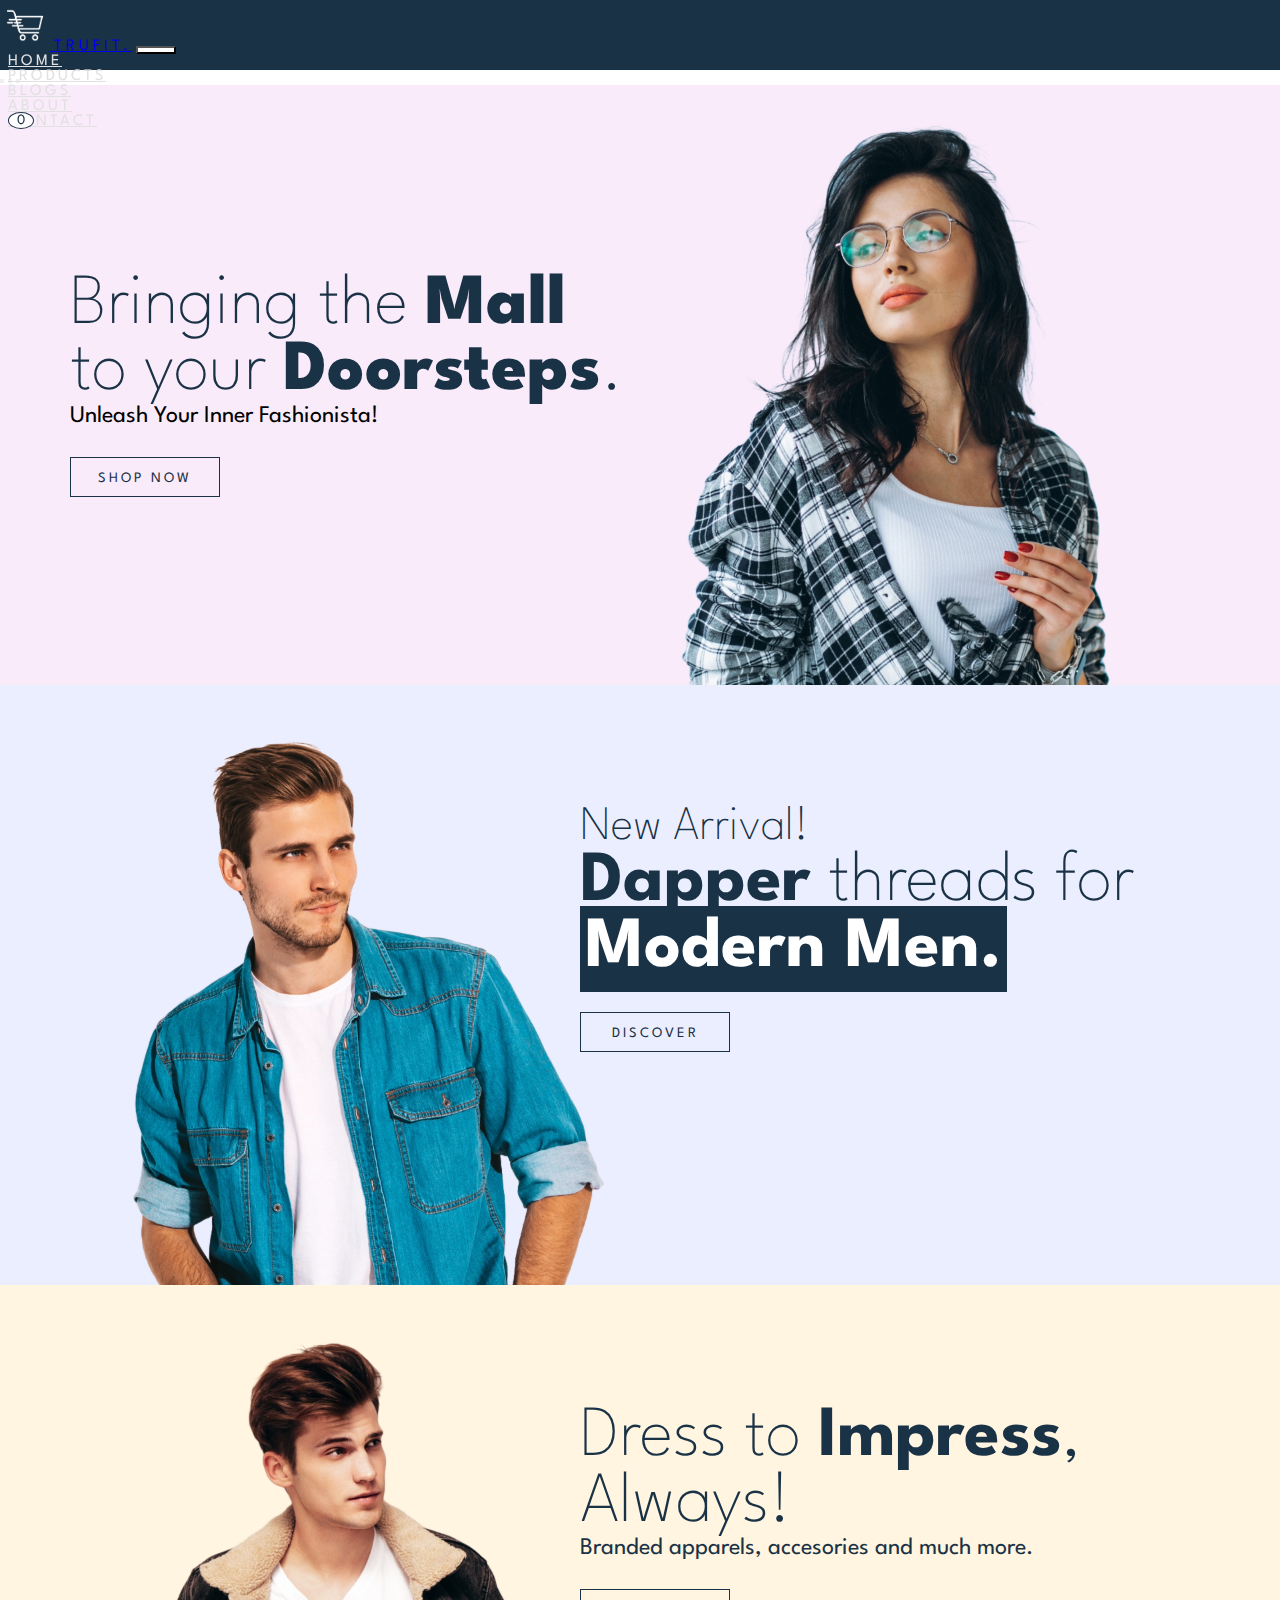
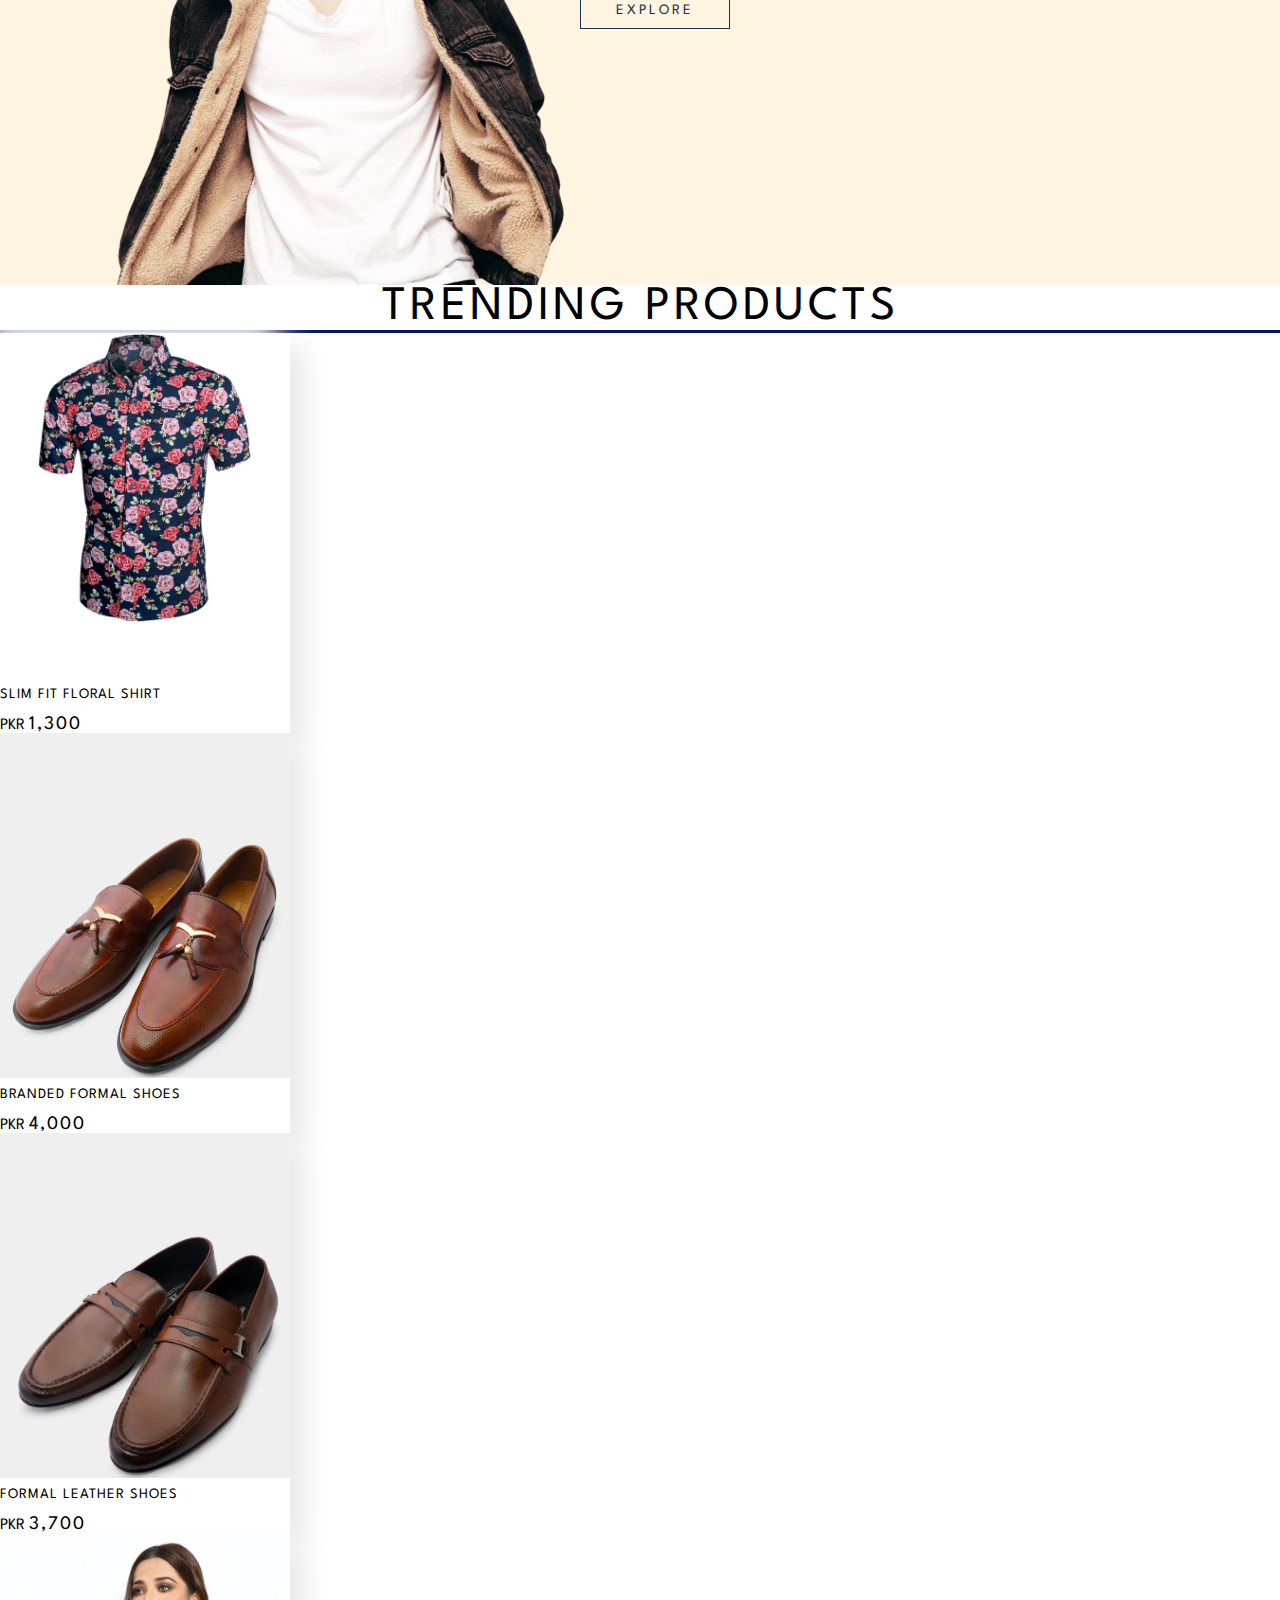
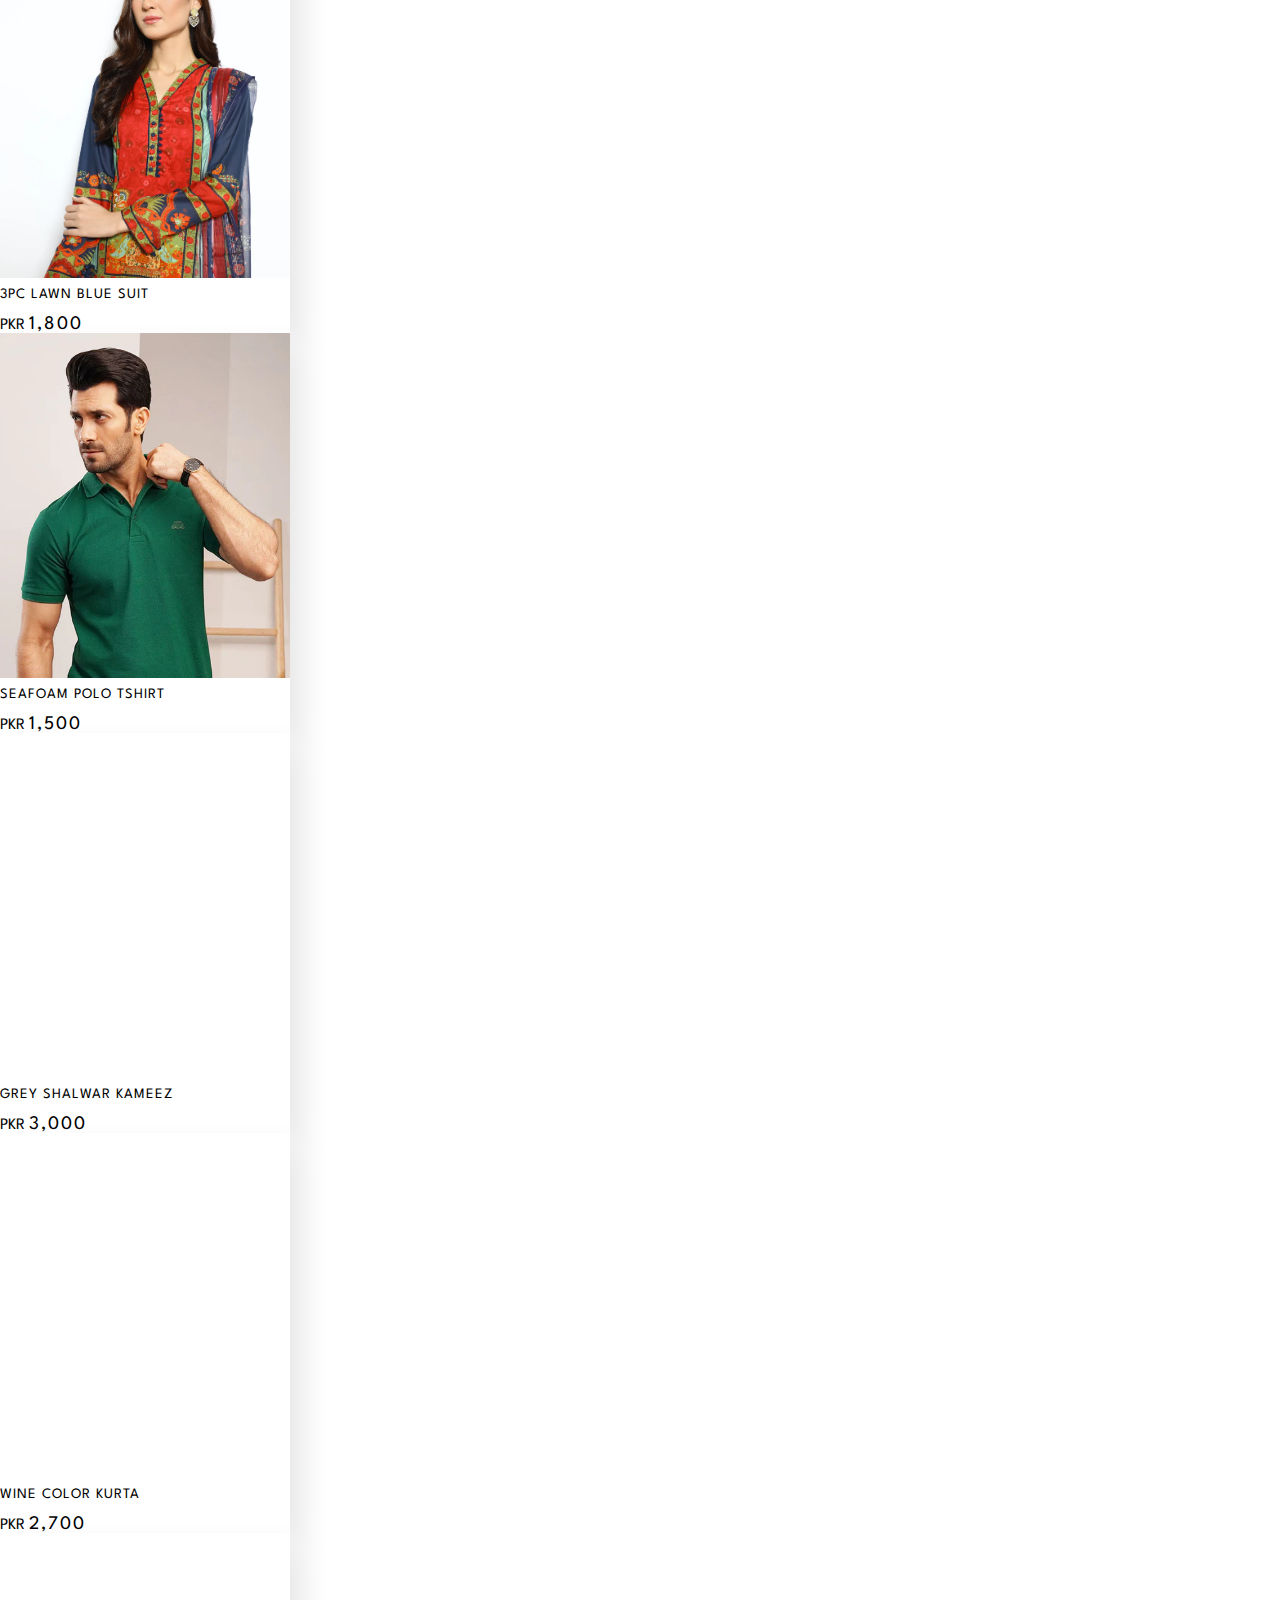
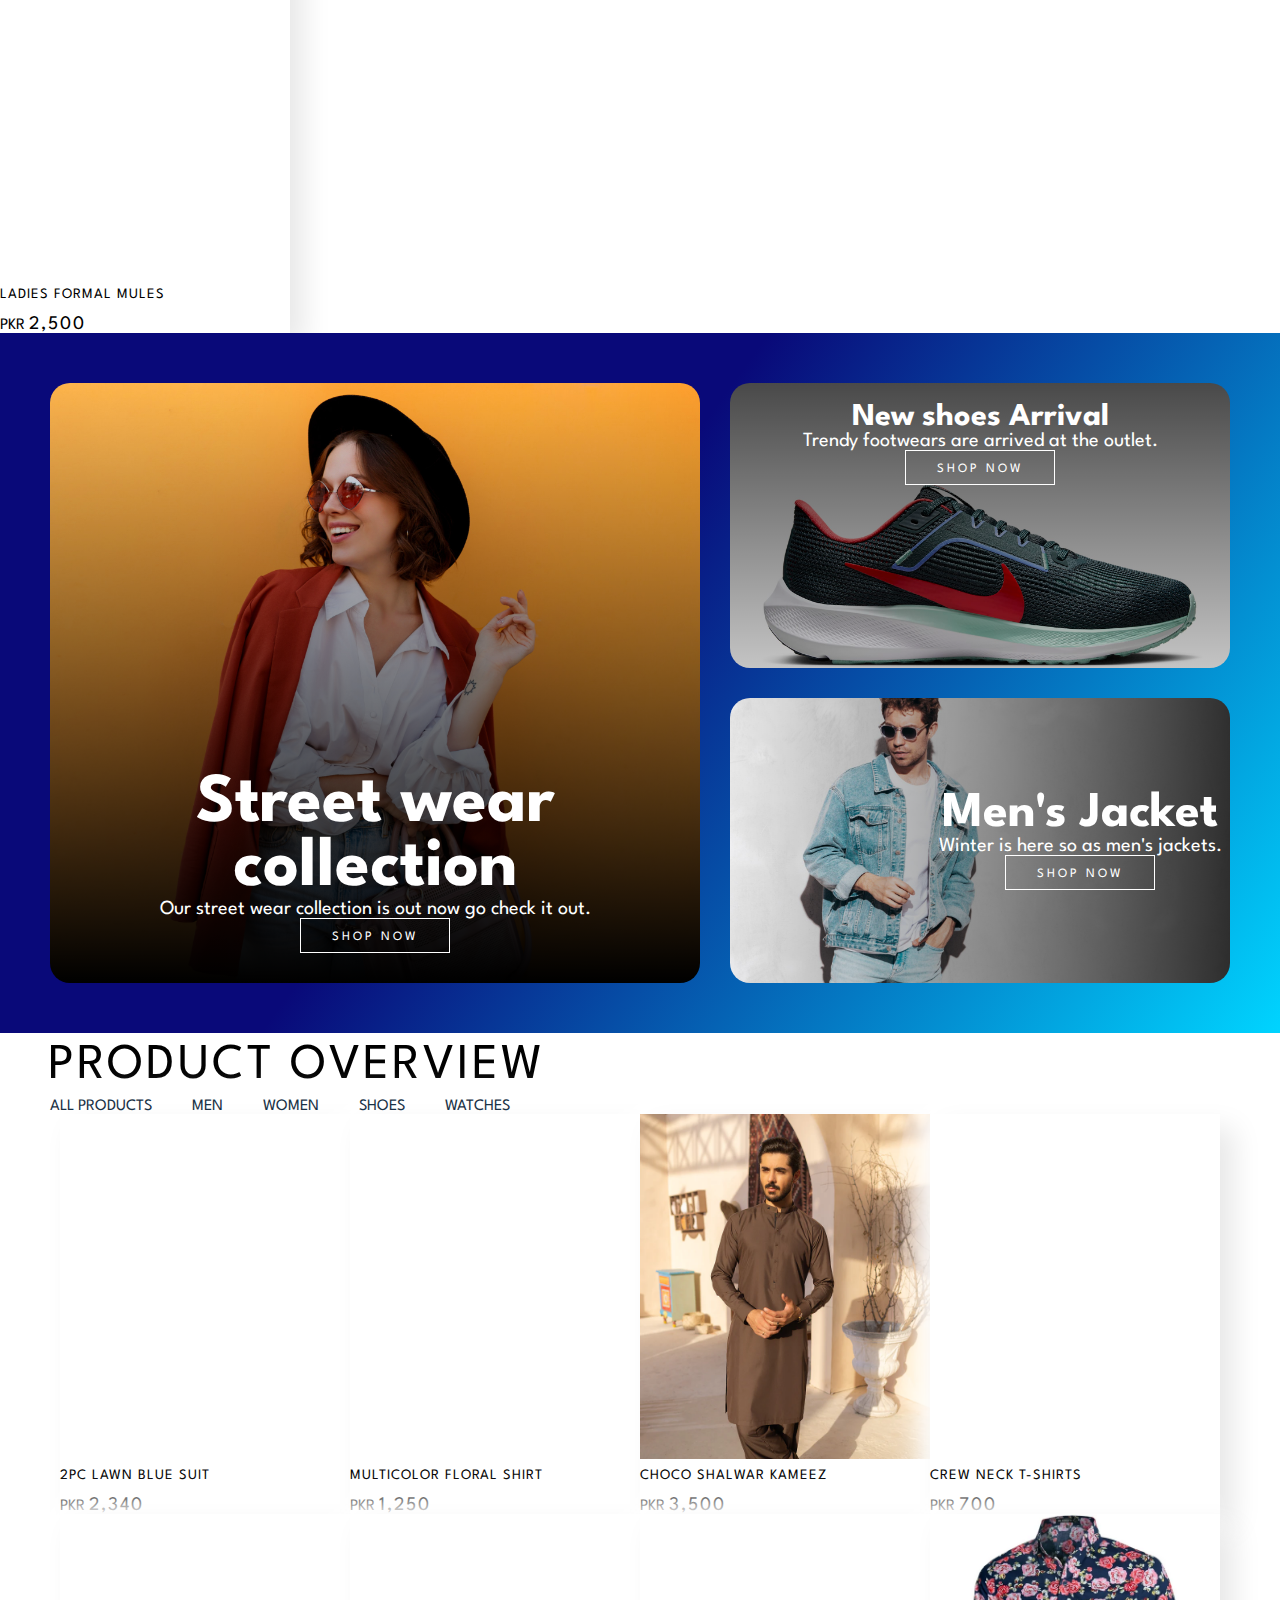
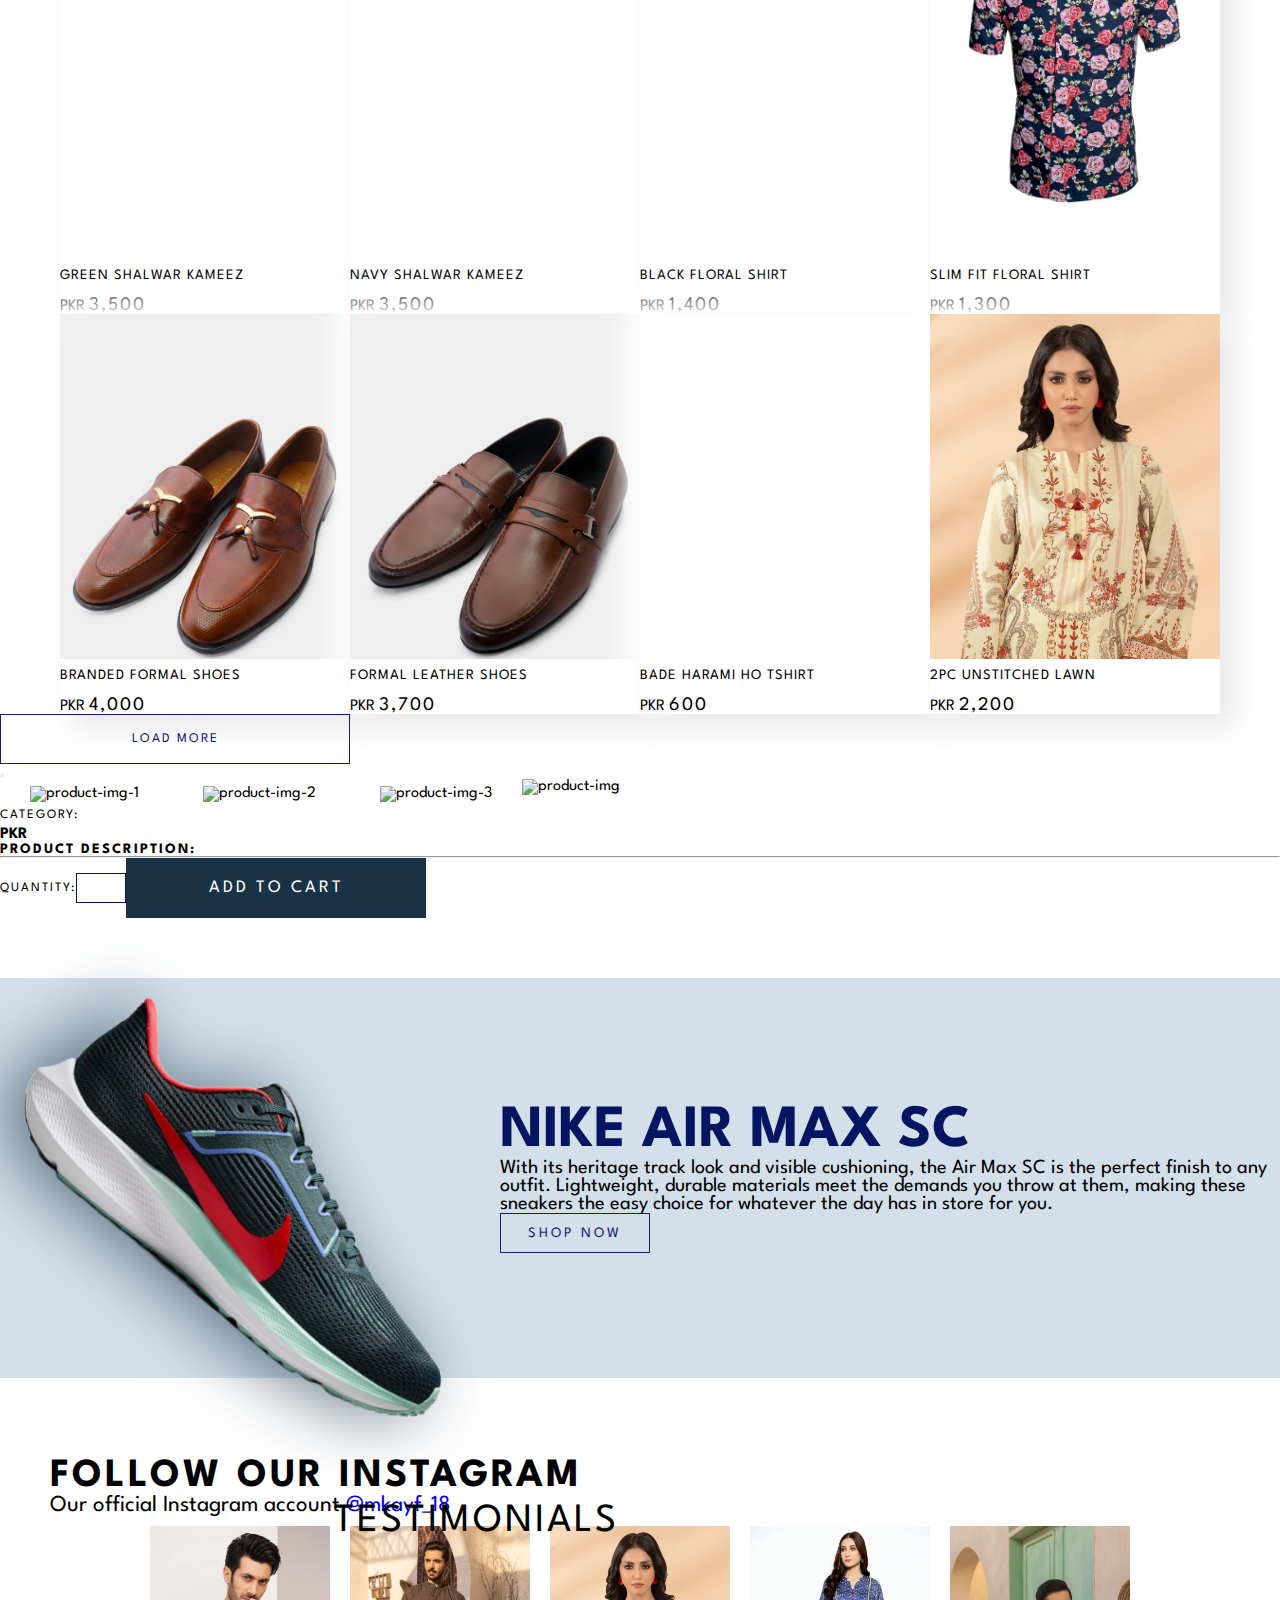
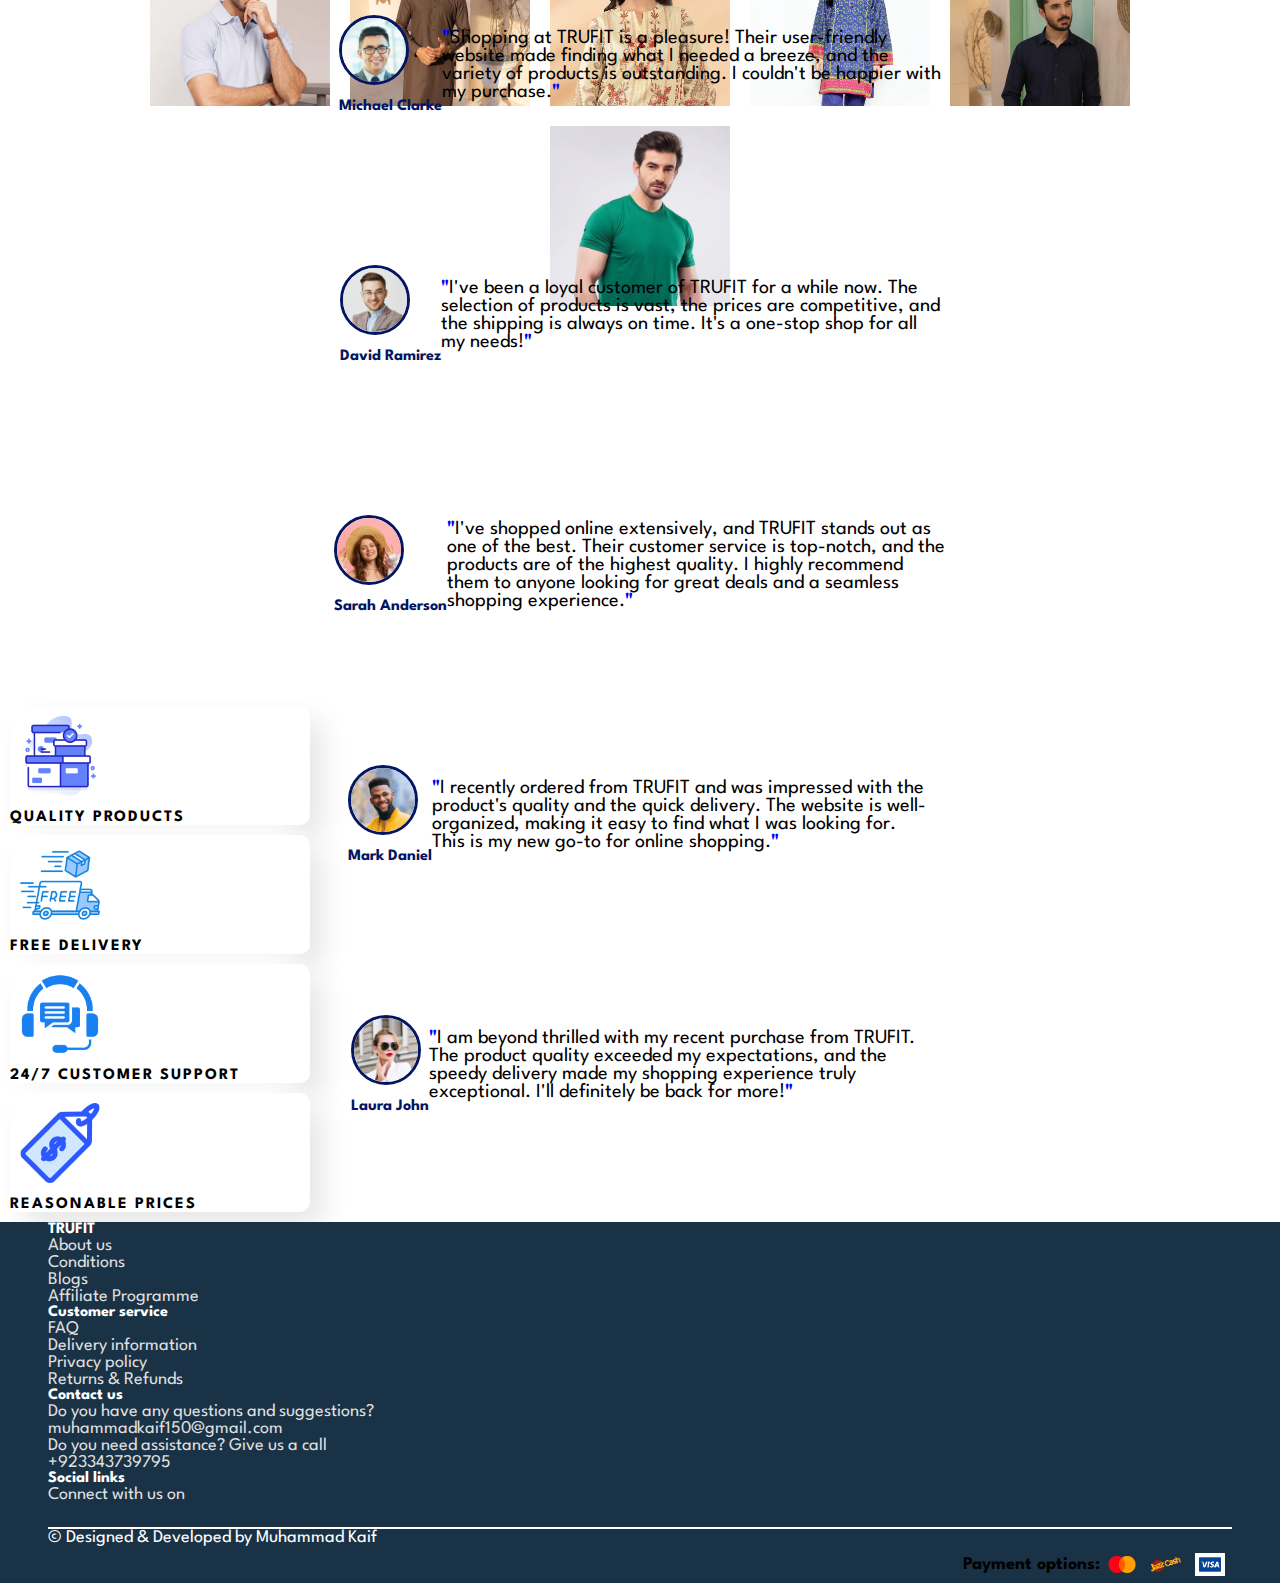
==== commit ae3d0d13: "included 0 in the items_numbers_placeholder span tag to avoid the shrinking of item number circle in" ====
--- a/index.html
+++ b/index.html
@@ -45,7 +45,7 @@
                   <a href="cart.html">
                 <div class="cart-div">
                   <i class="fa-solid fa-cart-shopping cart fs-4" id="cart-icon"></i>
-                  <span class="item-number-placeholder"></span>
+                  <span class="item-number-placeholder">0</span>
                 </div>
               </a>
               </li>
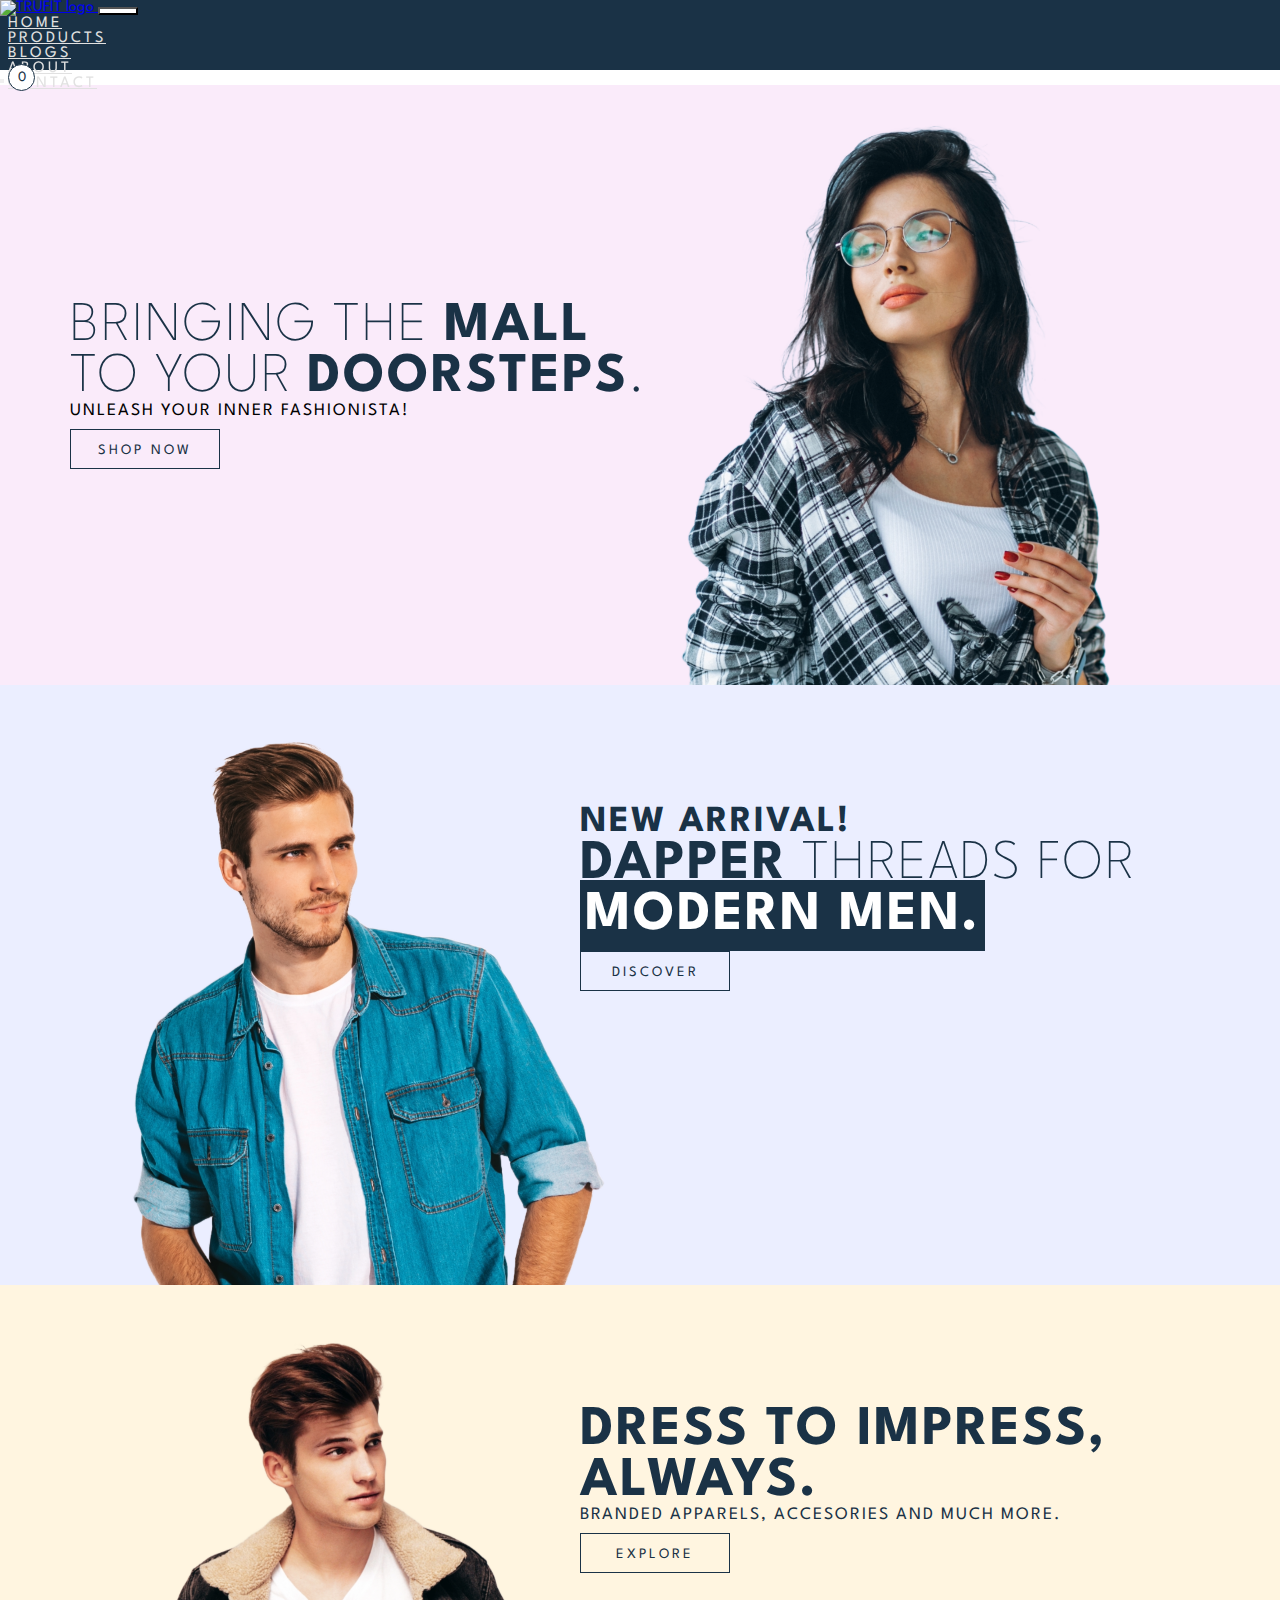
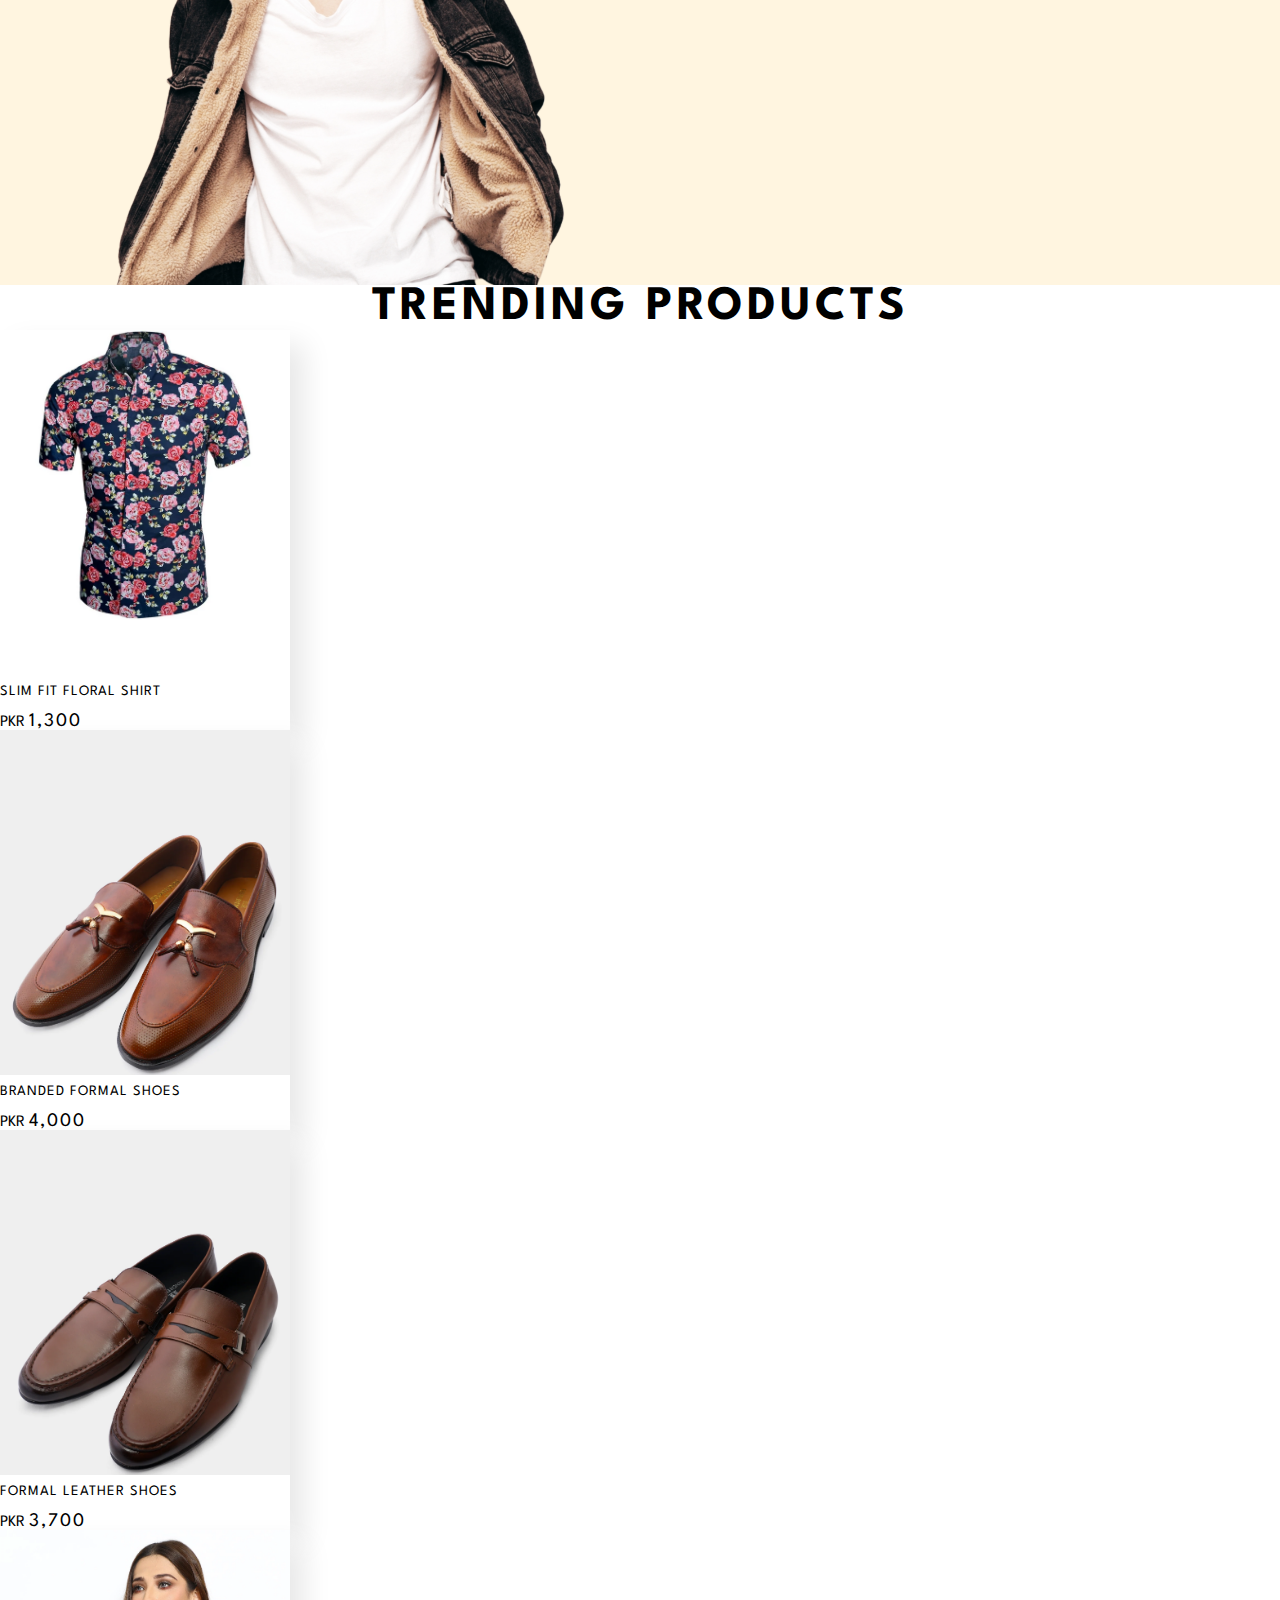
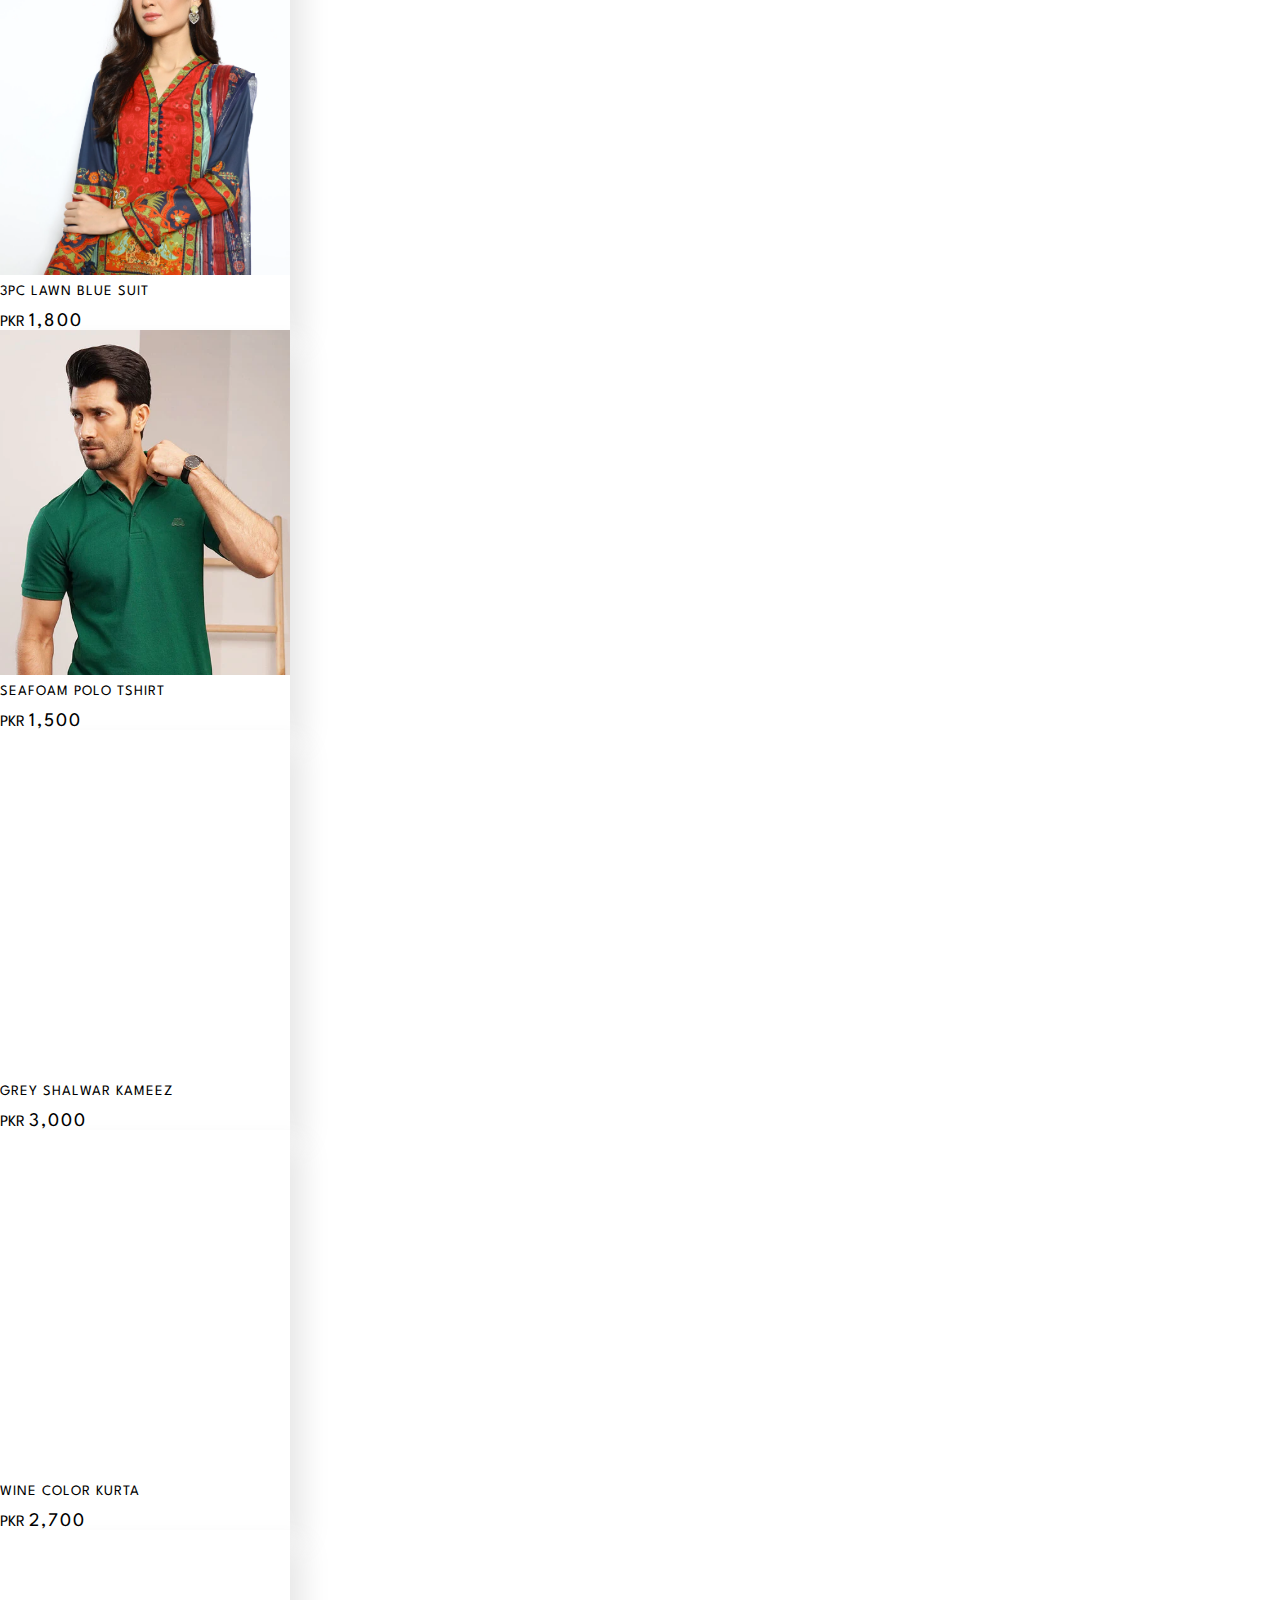
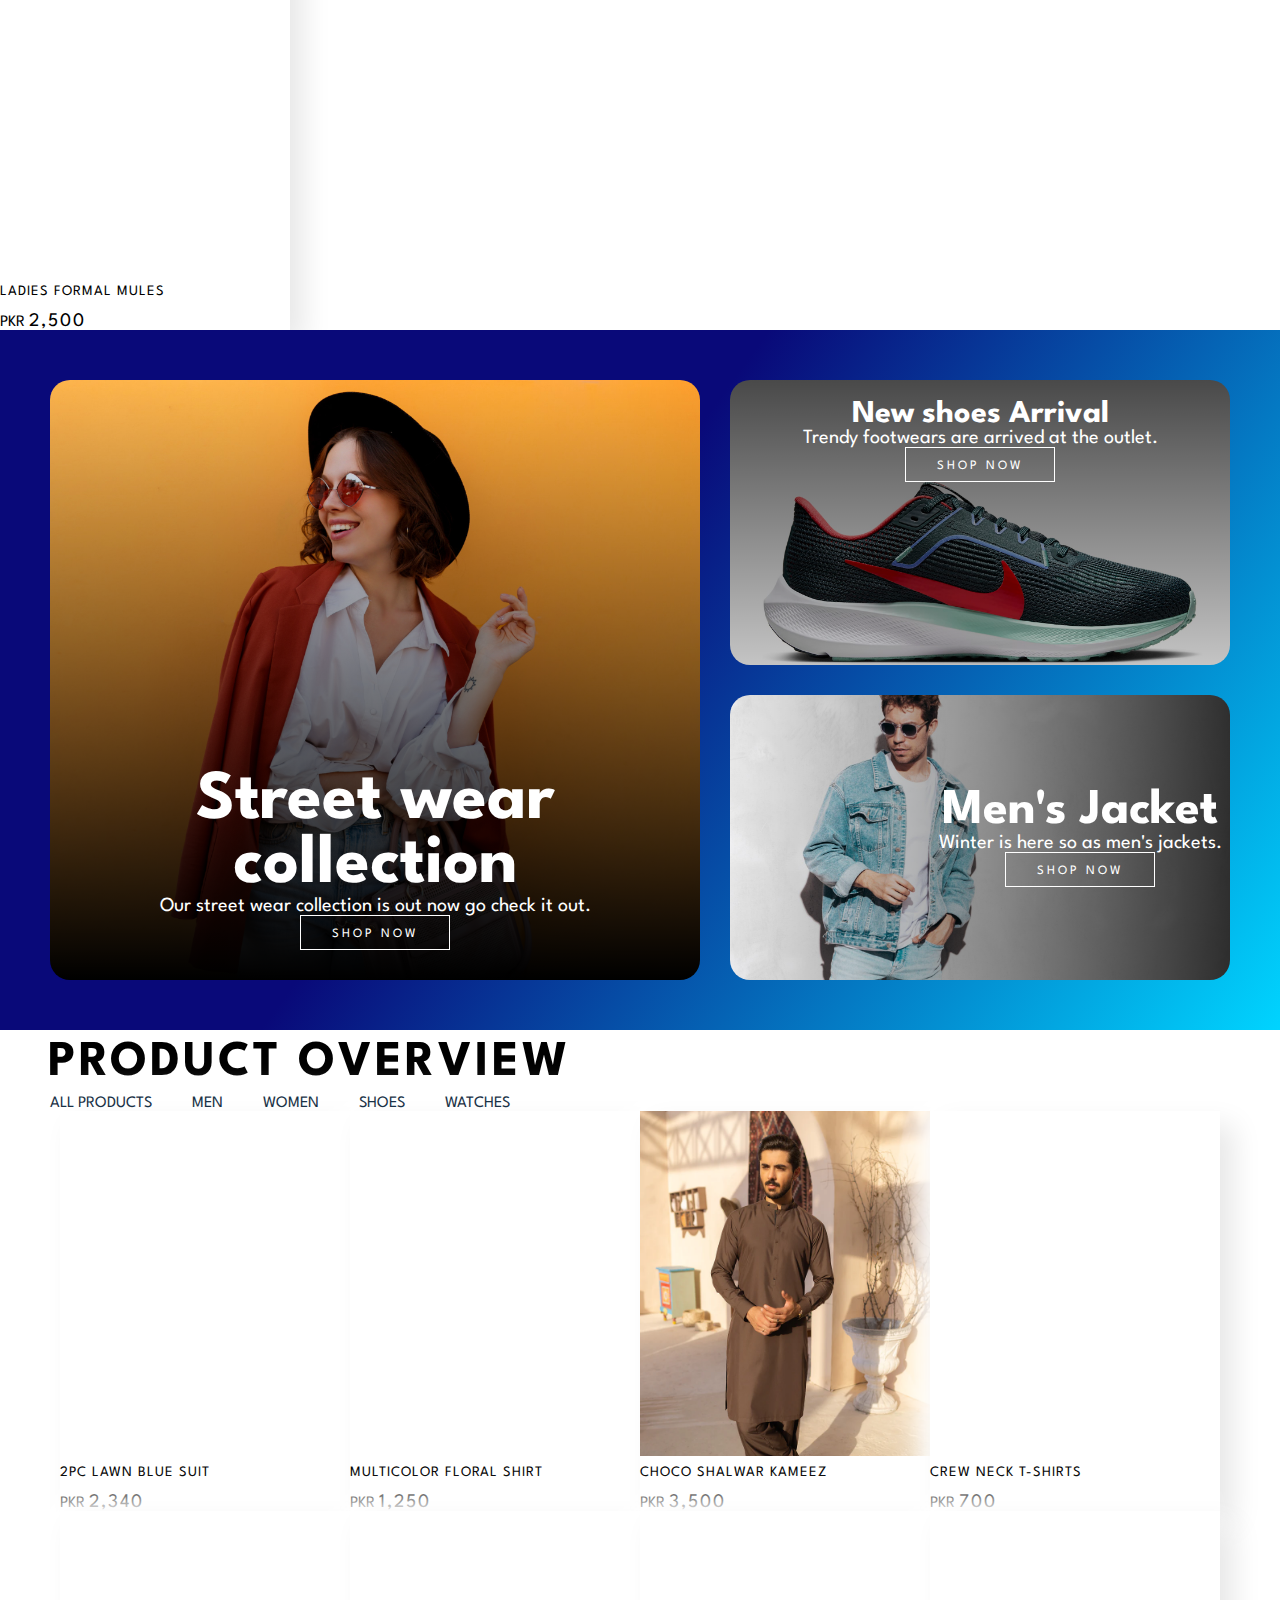
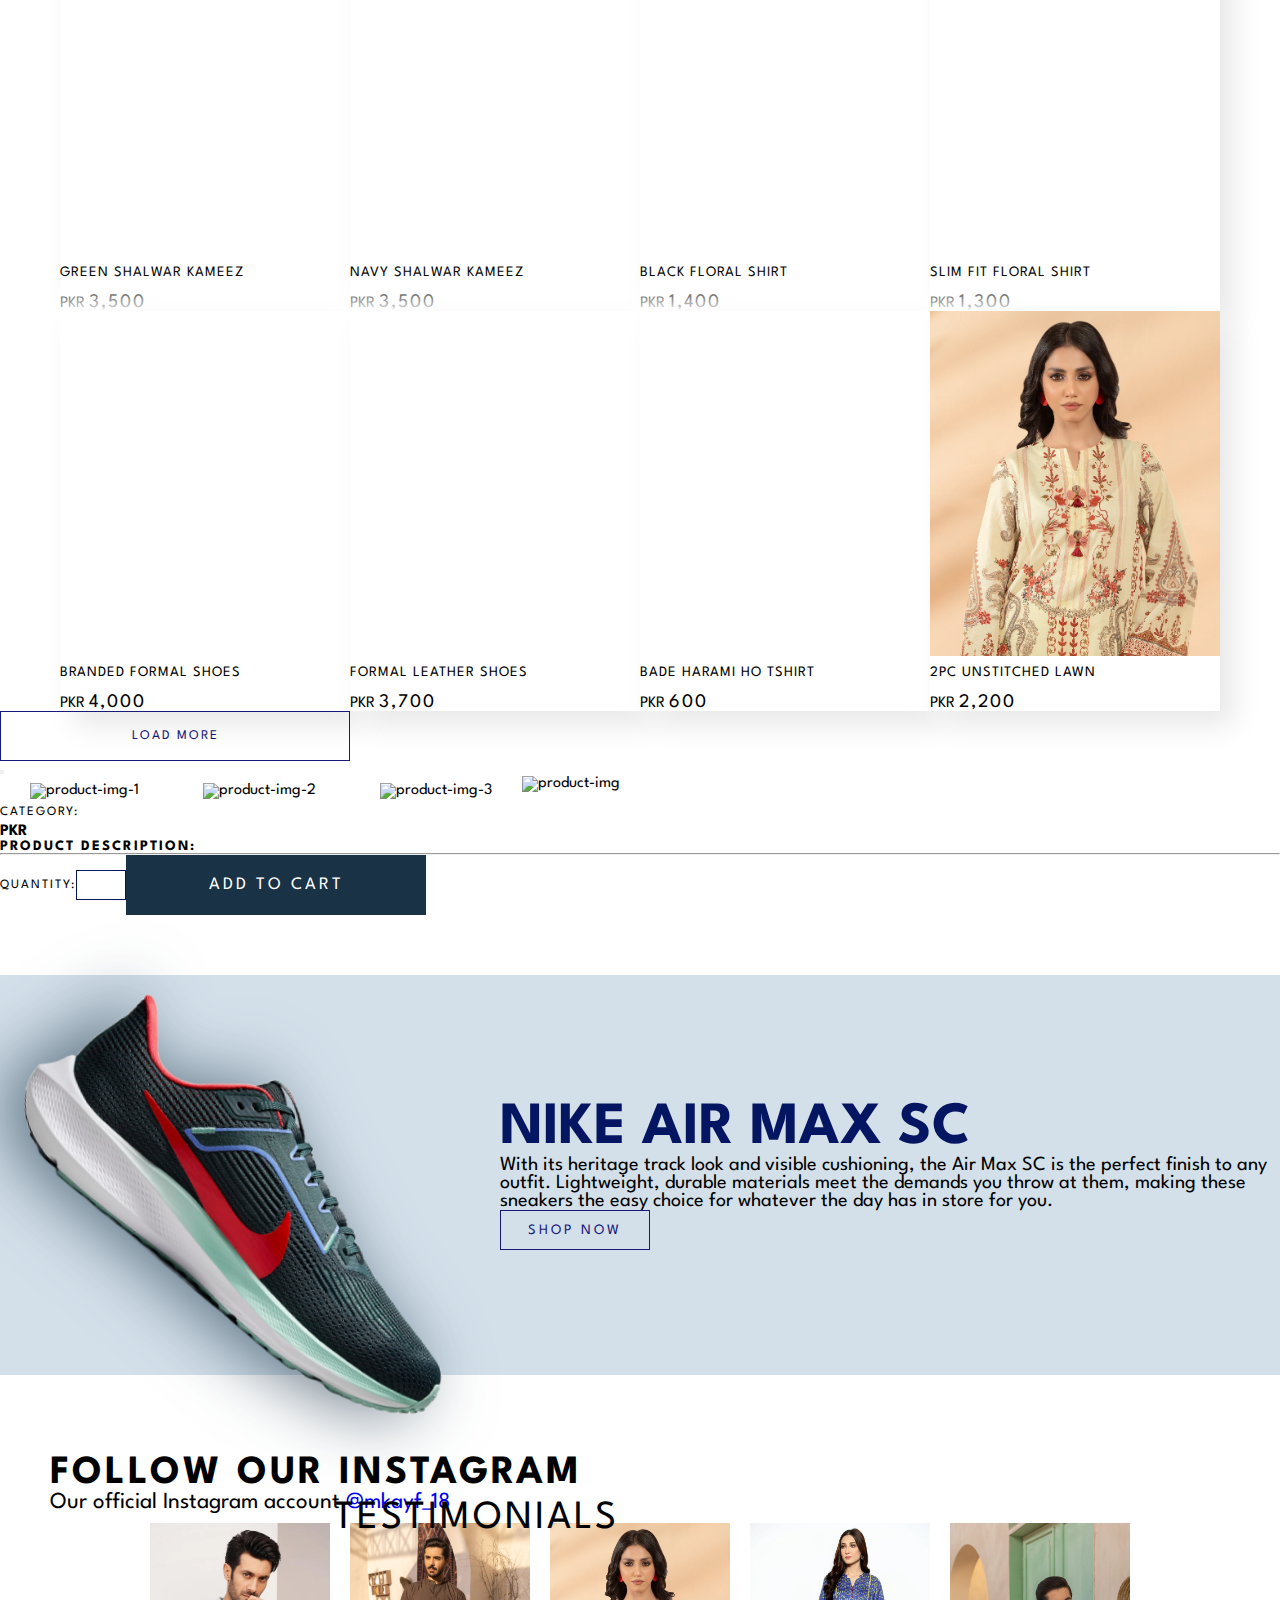
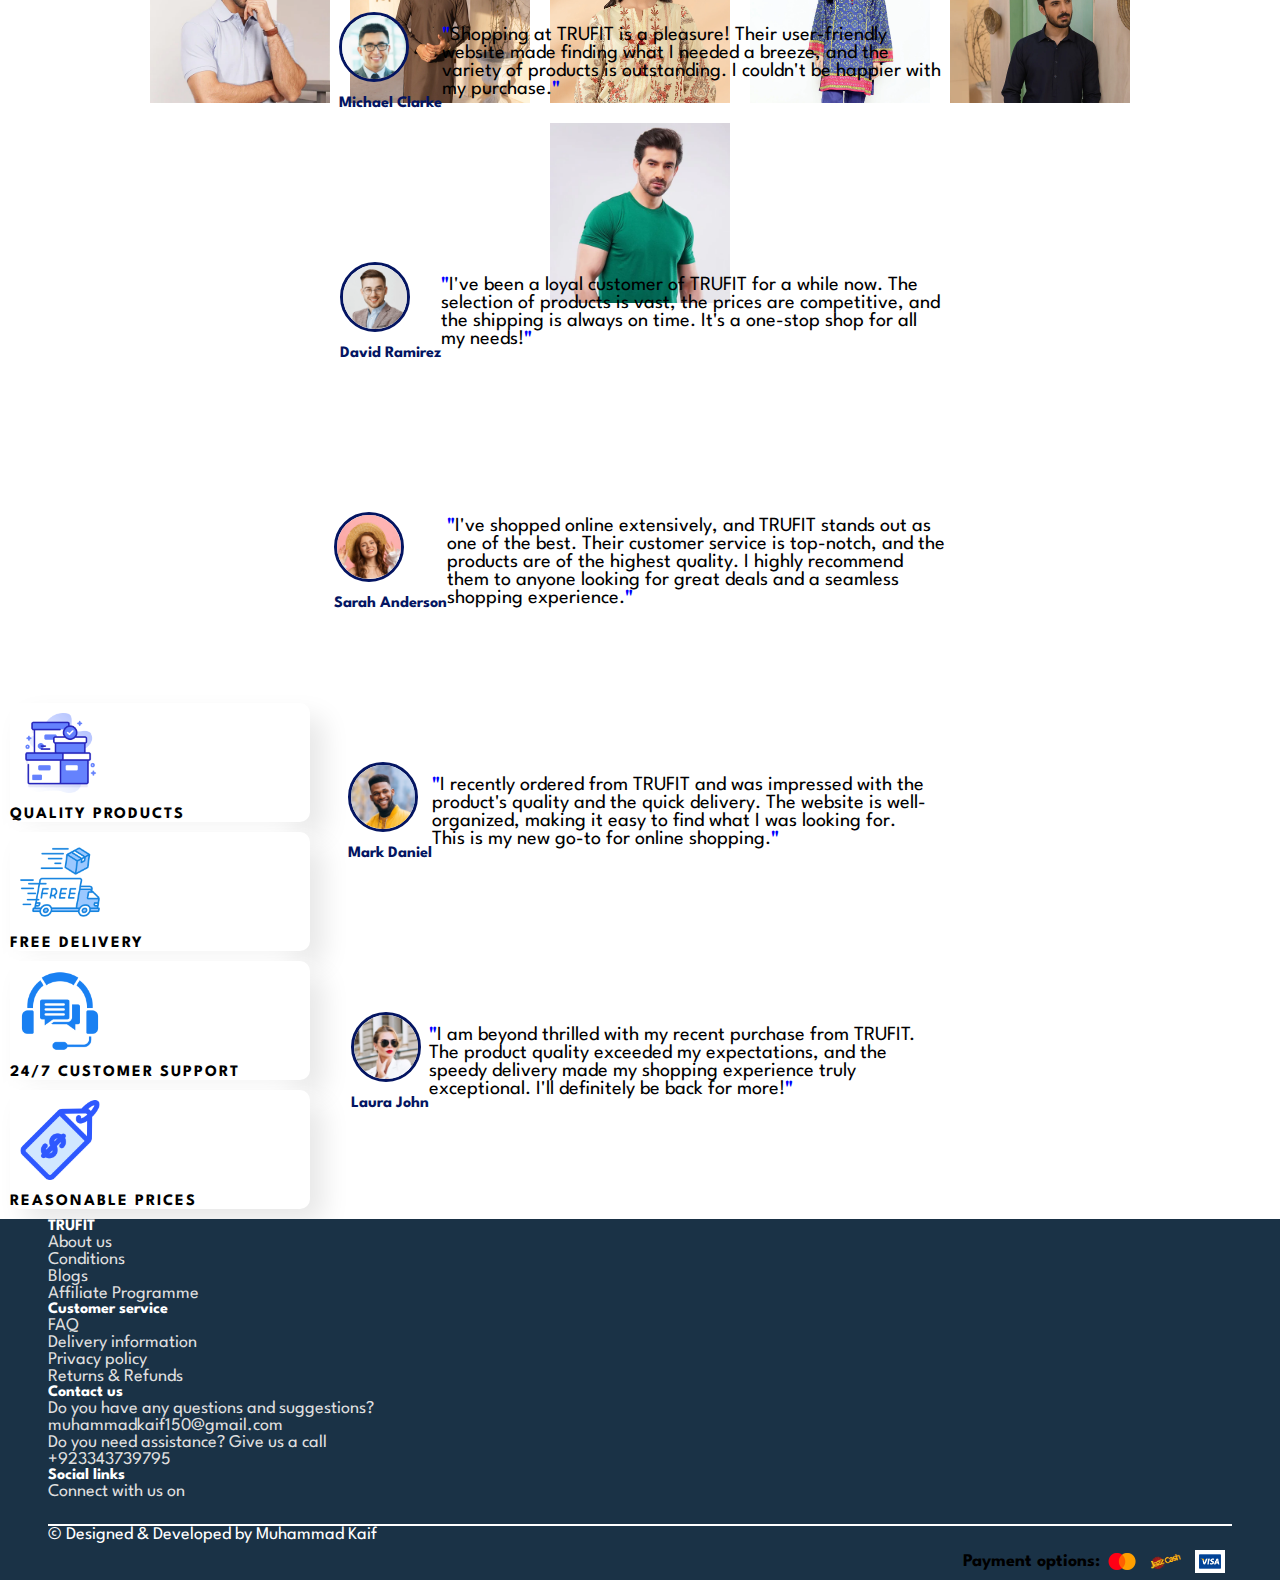
==== commit 19e1a221: "Carousel design fix on small screen" ====
--- a/index.html
+++ b/index.html
@@ -18,9 +18,9 @@
     <header>
       <nav class="navbar navbar-expand-lg">
         <div class="container-fluid navigation">
-          <a class="navbar-brand text-white ms-4 mt-3" href="index.html">
-            <img src="images/shopping-cart.png" class="logo-img pb-3" alt="">
-            <span class="logo-text fs-2">TRUFIT.</span></a>
+          <a class="navbar-brand text-white ms-4 mb-1" href="index.html">
+            <img src="images/logo.png" alt="TRUFIT logo" class="logo">
+            </a>
           <button class="navbar-toggler me-5" type="button" data-bs-toggle="collapse" data-bs-target="#navbarSupportedContent" aria-controls="navbarSupportedContent" aria-expanded="false" aria-label="Toggle navigation">
             <span class="navbar-toggler-icon"></span>
           </button>
@@ -57,7 +57,7 @@
 
     <!-- carousel goes here -->
 
-    <div id="carouselExampleCaptions" class="carousel slide carousel-fade" data-bs-pause="false" data-bs-ride="carousel">
+    <div id="carouselExampleCaptions" class="carousel slide carousel-fade" data-bs-pause="true">
       <div class="carousel-indicators">
         <button type="button" data-bs-target="#carouselExampleCaptions" data-bs-slide-to="0" class="active" aria-current="true" aria-label="Slide 1"></button>
         <button type="button" data-bs-target="#carouselExampleCaptions" data-bs-slide-to="1" aria-label="Slide 2"></button>
@@ -65,7 +65,7 @@
       </div>
     
       <div class="carousel-inner">
-        <div class="carousel-item active cr-1" data-bs-interval="4000">
+        <div class="carousel-item active cr-1">
           <div class="caption" id="cap1">
             <h1 class="carousel-heading">Bringing the <span>Mall</span> <br>to your <span>Doorsteps</span>.</h1>
             <p>Unleash Your Inner Fashionista!</p>
@@ -73,16 +73,16 @@
           </div>
         
         </div>
-        <div class="carousel-item cr-2" data-bs-interval="4000">
+        <div class="carousel-item cr-2">
           <div class="caption" id="cap2">
             <p>New Arrival!</p>
             <h1 class="carousel-heading"><span>Dapper</span> threads for <span class="modern-men">Modern Men.</span></h1>
             <a href="index.html#product-overview"><button class="carousel-btn" onclick="menLink.click()">Discover</button></a>
           </div>
         </div>
-        <div class="carousel-item cr-3" data-bs-interval="4000">
+        <div class="carousel-item cr-3">
           <div class="caption" id="cap3">
-          <h1 class="carousel-heading">Dress to <span>Impress</span>, Always!</h1>
+          <h1 class="carousel-heading">Dress to impress, always.</h1>
           <p>Branded apparels, accesories and much more.</p>
           <a href="index.html#product-overview"><button class="carousel-btn" onclick="allProductsLink.click()">Explore</button></a>
         </div>
@@ -95,8 +95,8 @@
 
     <!-- Trending products section: -->
 
-    <div class="heading-div d-flex justify-content-center">
-    <h1 class="trend-head mx-5 my-5">Trending Products</h1>
+    <div class="heading-div d-flex justify-content-center align-items-center">
+    <h1 class="trend-head my-5">Trending Products</h1>
   </div>
     <section class="trending-section container-fluid py-1">
       <div class="trending-div justify-content-center row"></div>
@@ -398,6 +398,7 @@
   </div>
   </footer>
     
+  
 
  <!-- script section -->
     <script src="https://cdn.jsdelivr.net/npm/bootstrap@5.3.1/dist/js/bootstrap.bundle.min.js" integrity="sha384-HwwvtgBNo3bZJJLYd8oVXjrBZt8cqVSpeBNS5n7C8IVInixGAoxmnlMuBnhbgrkm" crossorigin="anonymous"></script>
--- a/style.css
+++ b/style.css
@@ -19,12 +19,8 @@
   height: 70px;
   background-color: #1a3246;
 }
-
-.logo-img {
-  width: 50px;
-}
-.logo-text{
-  letter-spacing: 4px;
+.logo{
+  width: 150px;
 }
 .nav-item{
   display: flex;
@@ -91,9 +87,10 @@
   border-radius: 50%;
   color: #1a3246;
   position: absolute;
-  /* width: 22px; */
-  display: flex;
-  padding: 1px 8px;
+  display: flex;
+  /* padding: 1px 8px; */
+  width: 27px;
+  height: 27px;
   justify-content: center;
   align-items: center; 
   bottom: 60%;
@@ -161,19 +158,23 @@
 
 #cap1 h1 {
   font-weight: lighter;
-  font-size: 4.5rem;
+  font-size: 3.5rem;
   color: #1a3246;
+  text-transform: uppercase;
+  letter-spacing: 2px;
 }
 #cap1 h1 span {
-  font-weight: 800;
+  font-weight: bold;
 }
 
 #cap1 p {
   /* border: 2px solid red; */
-  font-size: 1.5rem;
+  font-size: 1.1rem;
+  text-transform: uppercase;
+  letter-spacing: 2px;
 }
 .carousel-btn {
-  margin-top: 30px;
+  margin-top: 10px;
   border: 1px solid #1a3246;
   background-color: transparent;
   width: 150px;
@@ -207,12 +208,16 @@
 }
 
 #cap2 h1 {
-  font-size: 4.5rem;
+  font-size: 3.5rem;
   font-weight: lighter;
+  text-transform: uppercase;
+  letter-spacing: 2px;
 }
 #cap2 p {
-  font-weight: lighter;
-  font-size: 3rem;
+  font-weight: bold;
+  font-size: 2.3rem;
+  text-transform: uppercase;
+  letter-spacing: 2px;
 }
 #cap2 h1 span {
   font-weight: bold;
@@ -237,11 +242,15 @@
 }
 
 #cap3 h1 {
-  font-size: 4.5rem;
-  font-weight: lighter;
+  font-size: 3.5rem;
+  font-weight: bold;
+  text-transform: uppercase;
+  letter-spacing: 2px;
 }
 #cap3 p {
-  font-size: 1.5rem;
+  font-size: 1.1rem;
+  text-transform: uppercase;
+  letter-spacing: 2px;
 }
 #cap3 h1 span {
   font-weight: bold;
@@ -256,19 +265,20 @@
 
 @media only screen and (max-width: 992px) {
   #cap1 h1 {
-    font-size: 3.3rem;
+    font-size: 3rem;
   }
   #cap2 {
-    left: 100px;
+    left: 60px;
   }
   #cap2 h1 {
-    font-size: 3.3rem;
+    font-size: 3rem;
   }
   #cap3 {
-    width: 400px;
+    width: 500px;
+    
   }
   #cap3 h1 {
-    font-size: 3.3rem;
+    font-size: 3rem;
   }
 }
 
@@ -305,35 +315,43 @@
 
 @media only screen and (max-width: 576px) {
   .carousel-item {
-    height: 430px;
-  }
-  .cr-1 #cap1 {
+    height: 350px;
+  }
+  .cr-1 #cap1, .cr-2 #cap2, .cr-3 #cap3 {
     padding-left: 20px;
     padding-right: 20px;
-    align-items: center;
   }
   #cap1 h1 {
-    font-size: 2.2rem;
+    font-size: 1.5rem;
+    font-weight: bold;
   }
   #cap1 p {
-    font-size: 1.3rem;
+    font-size: 1rem;
+  }
+  #cap2{
+    transform: translateX(-10px);
   }
   #cap2 h1 {
-    font-size: 2.2rem;
+    font-size: 1.5rem;
+    /* font-weight: 400; */
+  }
+  #cap2 h1 .modern-men{
+    background-color: transparent;
+    padding: 0;
   }
   #cap2 p {
     font-size: 1.3rem;
   }
   #cap3 h1 {
-    font-size: 2.2rem;
+    font-size: 1.5rem;
   }
   #cap3 p {
-    font-size: 1.3rem;
+    font-size: 1rem;
   }
   #cap1,
   #cap2,
   #cap3 {
-    width: 300px;
+    width: 310px;
   }
   #cap2 {
     left: 0px;
@@ -395,12 +413,10 @@
 .trend-head {
   font-size: 3rem;
   letter-spacing: 4px;
-  font-weight: 400;
-  /* margin-top: 50px; */
+  font-weight: bold;
   text-transform: uppercase;
   text-align: center;
-  border-bottom: 3px solid #041562;
-  /* display:table-cell; */
+  width: 100%;
 }
 .product-div {
   background: #ffffff;
@@ -469,7 +485,7 @@
 @media only screen and (max-width: 576px) {
   .trend-head {
     margin-top: 30px;
-    font-size: 35px;
+    font-size: 1.3rem;
   }
   .product-div {
     width: 300px;
@@ -622,9 +638,9 @@
   }
   #div-3 {
     background-image: linear-gradient(
-        to left,
-        rgba(0, 0, 0, 0.8),
-        rgba(0, 0, 0, 0.5)
+        to top,
+        rgba(0, 0, 0, 1),
+        rgba(0, 0, 0, 0.2)
       ),
       url("images/div-3.jpg");
   }
@@ -654,8 +670,9 @@
     font-size: 18px;
   }
   #div-2 {
-    background-image: linear-gradient(rgba(0, 0, 0, 0.7), rgba(0, 0, 0, 0.4)),
+    background-image: linear-gradient(to top, rgba(0, 0, 0, 1), rgba(0, 0, 0, 0.2)),
       url("images/div-2.jfif");
+      
   }
   .product-entry-div .text button {
     width: 120px;
@@ -770,7 +787,7 @@
 
 .all-products-div h1 {
   font-size: 50px;
-  font-weight: 400;
+  font-weight: bold;
   letter-spacing: 3px;
   text-transform: uppercase;
   margin: 10px 3rem;
@@ -857,7 +874,7 @@
     font-size: 0.9rem;
   }
   .all-products-div h1 {
-    font-size: 35px;
+    font-size: 1.3rem;
     text-align: center;
     margin: 0;
   }
@@ -953,7 +970,7 @@
   }
   .nike-text-div button {
     width: 100%;
-    height: 30px;
+    height: 40px;
     font-size: 0.8rem;
   }
 }
@@ -1029,7 +1046,7 @@
   
   .instagram-div h1 {
     /* font-size: 30px; */
-    font-size: 25px;
+    font-size: 1.3rem;
     text-align: center;
   }
   .instagram-div p {
@@ -1203,7 +1220,6 @@
 }
 .banner h1 {
   font-size: 100px;
-  /* font-weight: bold; */
   color: white;
 }
 #products-banner {
@@ -1614,6 +1630,7 @@
 }
 
 /* cart page styling goes here */
+
 .cart-banner{
   background: linear-gradient(rgba(0, 0, 0, 0.2), #1a3246d0),
     url("images/cart-banner.jpg");
@@ -1707,6 +1724,71 @@
   text-decoration: none;
   color: #162939;
 }
+
+.cart-totals-section{
+  display: flex;
+  justify-content: flex-end;
+}
+.cart-totals-div{
+  width: 500px;
+  display: flex;
+  justify-content: center;
+  align-items: center;
+  flex-direction: column;
+  border: 0.5px solid rgba(0, 0, 0, 0.423);
+}
+
+.cart-totals-div .total-head-part{
+  border-bottom: 0.5px solid rgba(0, 0, 0, 0.423);
+  padding-top: 10px;
+  padding-left: 20px;
+  background-color: #f6f6f9;
+  display: flex;
+  align-items: center;
+  width: 100%;
+  height: 60px;
+}
+.cart-totals-div .total-body-part{
+  display: flex;
+  flex-direction: column;
+  width: 100%;
+}
+.total-body-part div{
+  display: flex;
+  justify-content: space-between;
+  align-items: center;
+  border-bottom: 0.5px solid rgba(0, 0, 0, 0.423);
+  padding: 0 20px 0 20px;
+}
+.total-body-part p{
+  margin-bottom: 0;
+  height: 50px;
+  font-weight: bold;
+  font-size: 0.9rem;
+  text-transform: uppercase;
+  letter-spacing: 2px;
+  display: flex;
+  align-items: center;
+}
+
+#subtotal-amount,#tax-amount,#total-amount{
+  letter-spacing: 2px;
+  color: black;
+}
+
+#checkout-btn{
+  margin: 15px auto;
+  height: 60px;
+  width: 400px;
+  font-size: 1rem;
+  text-transform: uppercase;
+  letter-spacing: 2px;
+  background-color: #1a3246;
+  color: white;
+  border: none;
+}
+
+
 @media only screen and (max-width: 992px){
   main a h5{
    font-size: 0.9rem;
@@ -1751,6 +1833,18 @@
     border: 0.5px solid rgba(0, 0, 0, 0.25);   
     border-top: none;
   }
+  .cart-totals-section{
+    justify-content: center;
+  }
+  .cart-totals-div{
+    width: 100%;
+  }
+  .total-body-part p{
+    color: black;
+  }
+  .total-body-part div{
+    padding: 0 10px;
+  }
 }
 
 @media only screen and (max-width: 576px){
@@ -1758,4 +1852,190 @@
     width: 100%;
     font-size: 0.8rem;
   }
+  #subtotal-amount,#tax-amount,#total-amount, .total-body-part div p{
+    font-size: 0.8rem;
+  }
+  #checkout-btn{
+    width: 270px;
+  }
+}
+
+/* Checkout page styling goes here */
+#checkout-banner{
+  background: linear-gradient(rgba(0, 0, 0, 0.1), #1a3246d0),
+    url("images/checkout-banner.png");
+  background-repeat: no-repeat;
+  background-size: cover;
+  background-position: center;
+}
+.checkout-main{
+  margin: 100px auto;
+}
+.billing-section h5{
+  text-transform: uppercase;
+  letter-spacing: 2px;
+  margin-top: 25px;
+}
+.billing-row div label{
+  font-size: 0.9rem;
+  text-transform: uppercase;
+  letter-spacing: 2px;
+  color: #181a7a;
+  position: relative;
+  top: 10px;
+}
+.important{
+  color: red;
+}
+/* .billing-row div input{
+  background-color: #f6f6f9;
+} */
+#state{
+  height: 30px;
+  border: 0.5px solid rgba(0, 0, 0, 0.2);
+  background-color: #f6f6f9;
+  display: block;
+  padding: 5px;
+  margin: 10px 0;
+  width: 100%;
+  font-size: 0.9rem;
+  text-transform: uppercase;
+  letter-spacing: 2px;
+  outline: none;
+}
+
+.input-box {
+  font-size: 1.1rem;
+  padding: 10px 0;
+  border: none;
+  border-bottom: 2px solid #ccc;
+  color: black;
+  width: 100%;
+  background-color: transparent;
+  transition: border-color 0.3s ease-in-out;
+}
+
+.input-box:focus {
+  border-color: #08AEEA;
+  outline: none;
+}
+
+/* order section styling goes here */
+.order-section{
+  border: 1px solid #181a7a;
+  padding: 0 20px;
+}
+.order-section h5{
+  margin-top: 25px;
+  text-transform: uppercase;
+  letter-spacing: 2px;
+}
+.order-section .order-div{
+  /* padding: 0 20px; */
+  display: flex;
+  justify-content: center;
+  align-items: center;
+  flex-direction: column;
+}
+.order-div div{
+  display: flex;
+  justify-content: space-between;
+  align-items: center;
+  width: 100%;
+  border-bottom: 0.5px solid rgba(0, 0, 0, 0.2);
+  margin: 15px 0;
+  padding: 5px 0;
+}
+.order-div p{
+  margin-bottom: 0;
+  text-transform: uppercase;
+  letter-spacing: 2px;
+  font-size: 1rem;
+  color: black;
+}
+.order-div .order-header-div p, .order-total-div p{
+  font-weight: bold;
+}
+.x-small{
+  text-transform: lowercase;
+  font-size: 1rem;
+}
+.order-payment-div{
+  /* border: 2px solid red; */
+  display: flex;
+  flex-direction: column;
+  padding: 20px 0;
+}
+.order-payment-div h5{
+  font-size: 1rem;
+  color: #181a7a;
+}
+.order-payment-div div{
+  display: flex;
+  justify-content: flex-start;
+  align-items: center;
+  gap: 20px;
+  /* border: 2px solid red; */
+}
+.order-payment-div div label{
+  font-size: 0.9rem;
+  font-weight: bold;
+  letter-spacing: 2px;
+  text-transform: uppercase;
+  cursor: pointer;
+}
+.order-payment-div div input{
+  width: 16px;
+  cursor: pointer;
+}
+.order-btn{
+  width: 100%;
+  background-color: #1a3246;
+  color: white;
+  text-transform: uppercase;
+  font-size: 1.2rem;
+  letter-spacing: 3px;
+  border: 1px solid #1a3246;
+  height: 60px;
+  transition: all 0.2s;
+}
+.order-btn:hover{
+  background-color: transparent;
+  color: #1a3246;
+}
+.thanks-div{
+  border: 1px solid #181a7a;
+  padding: 20px;
+  display: flex;
+  justify-content: center;
+  align-items: center;
+  flex-direction: column;
+}
+.thanks-div h2{
+  letter-spacing: 2px;
+  text-transform: uppercase;
+  color: #1a3246;
+  /* font-size: 60px; */
+}
+.thanks-div p{
+  font-size: 1.1rem;
+  color: black;
+  
+}
+.order-info{
+  border: 1px solid #181a7a;
+  padding: 8px;
+  color: #181a7a;
+  margin: 5px;
+}
+@media only screen and (max-width: 768px){
+  .order-section{
+    margin-top: 50px;
+  }
+  .order-section .order-div{
+    padding: 8px;
+  }
+  .order-div p{
+    font-size: 0.8rem;
+  }
 }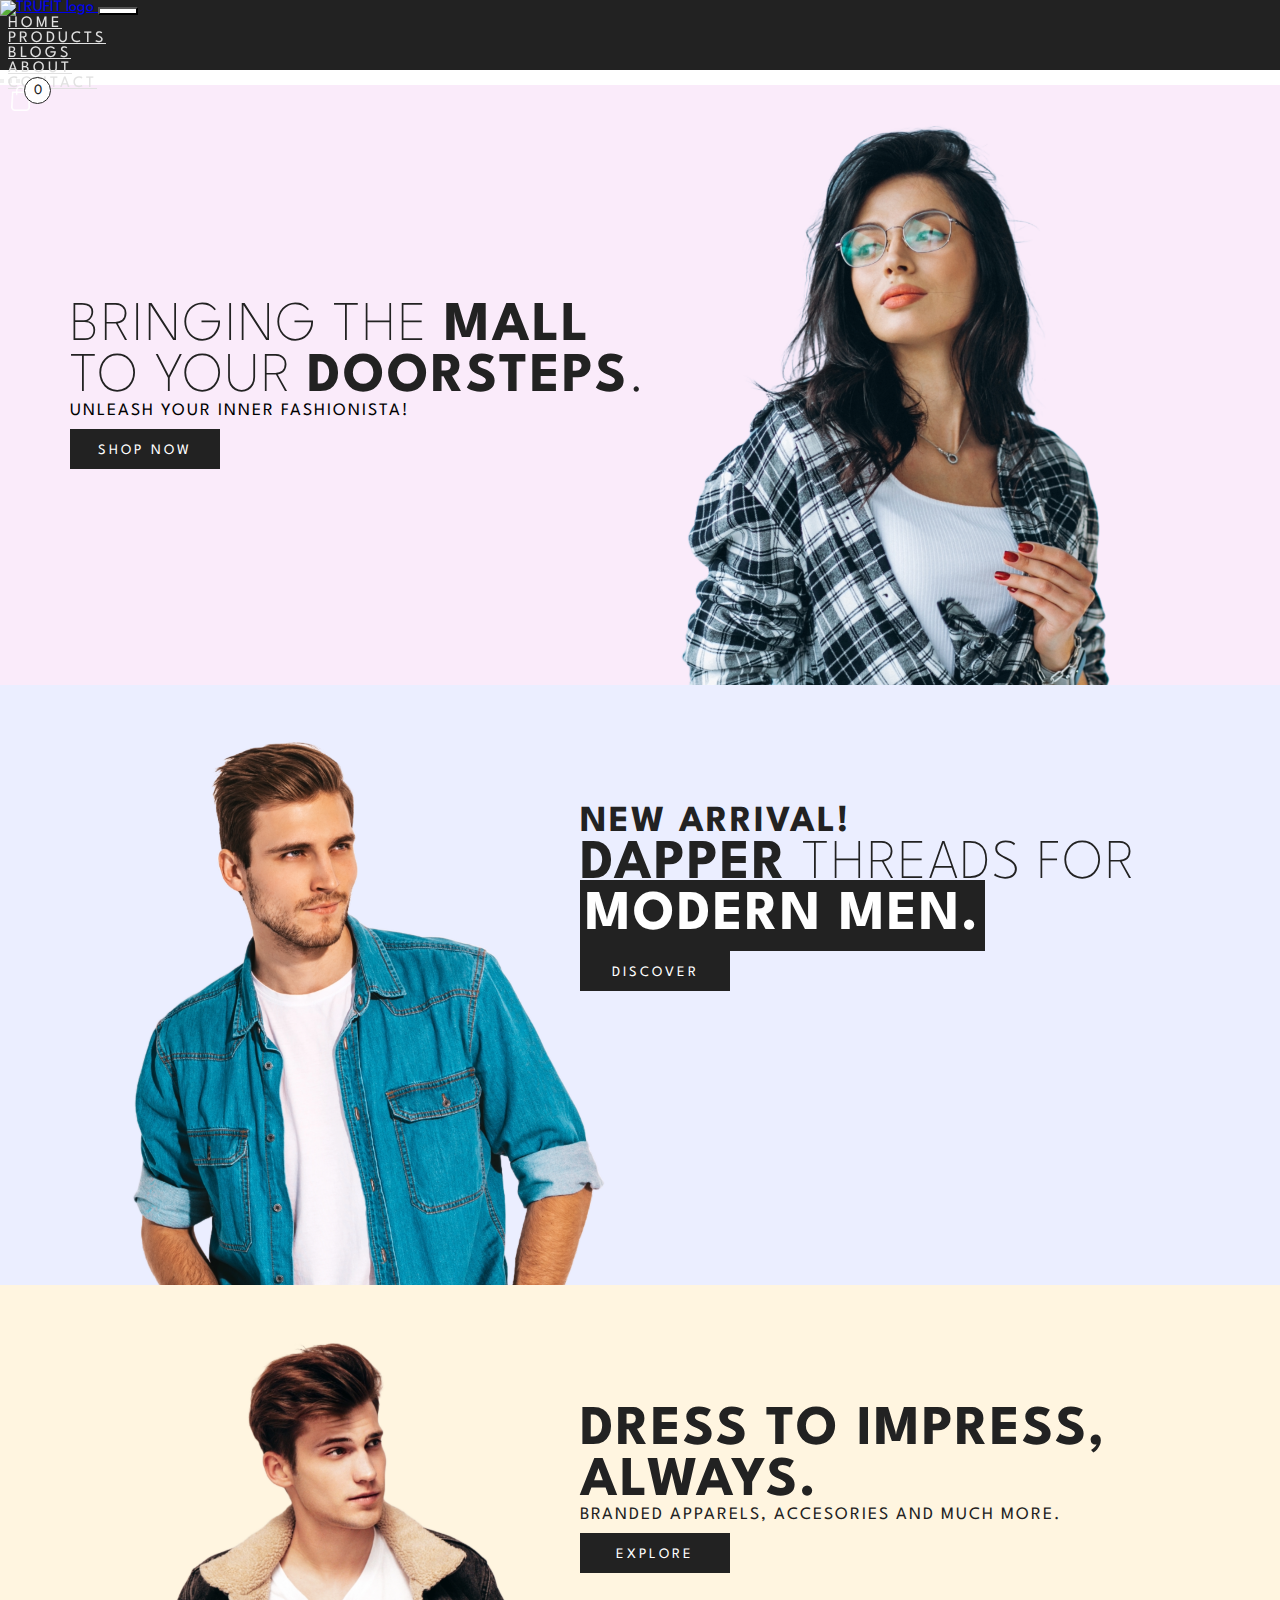
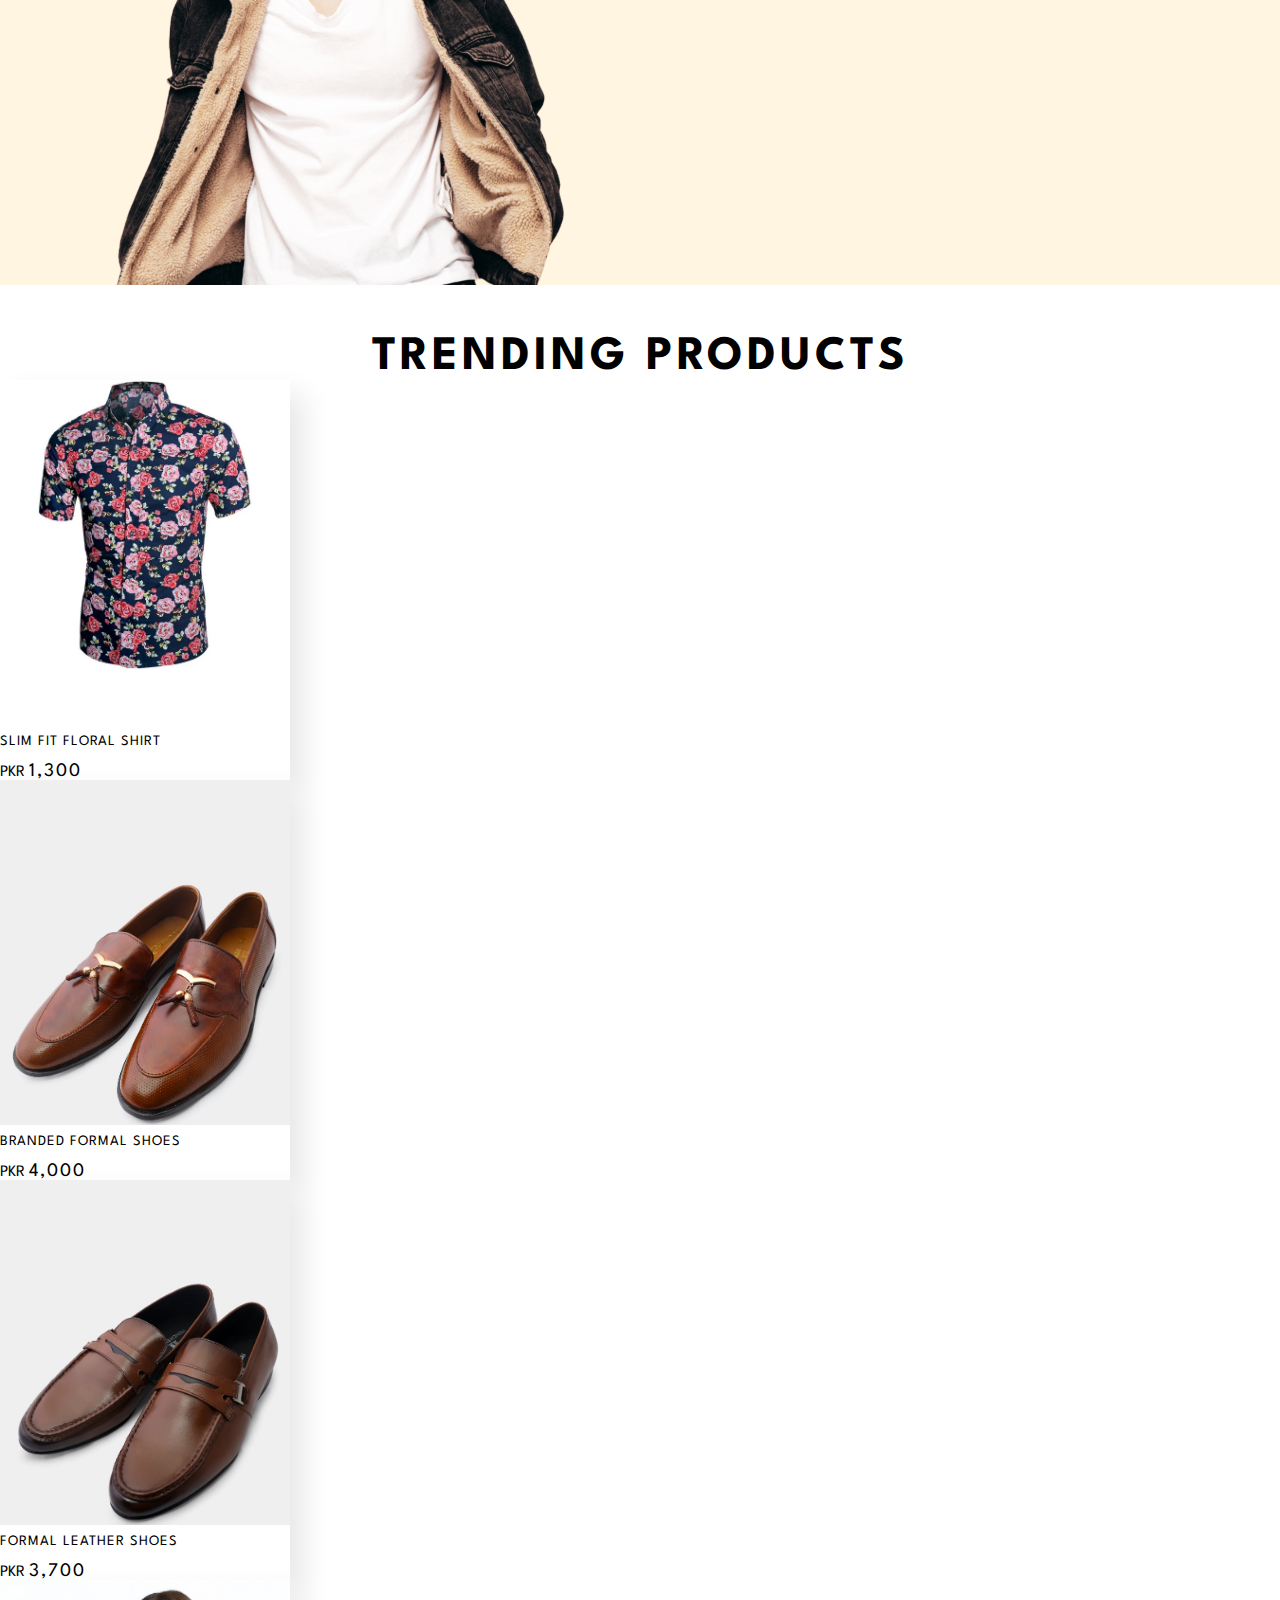
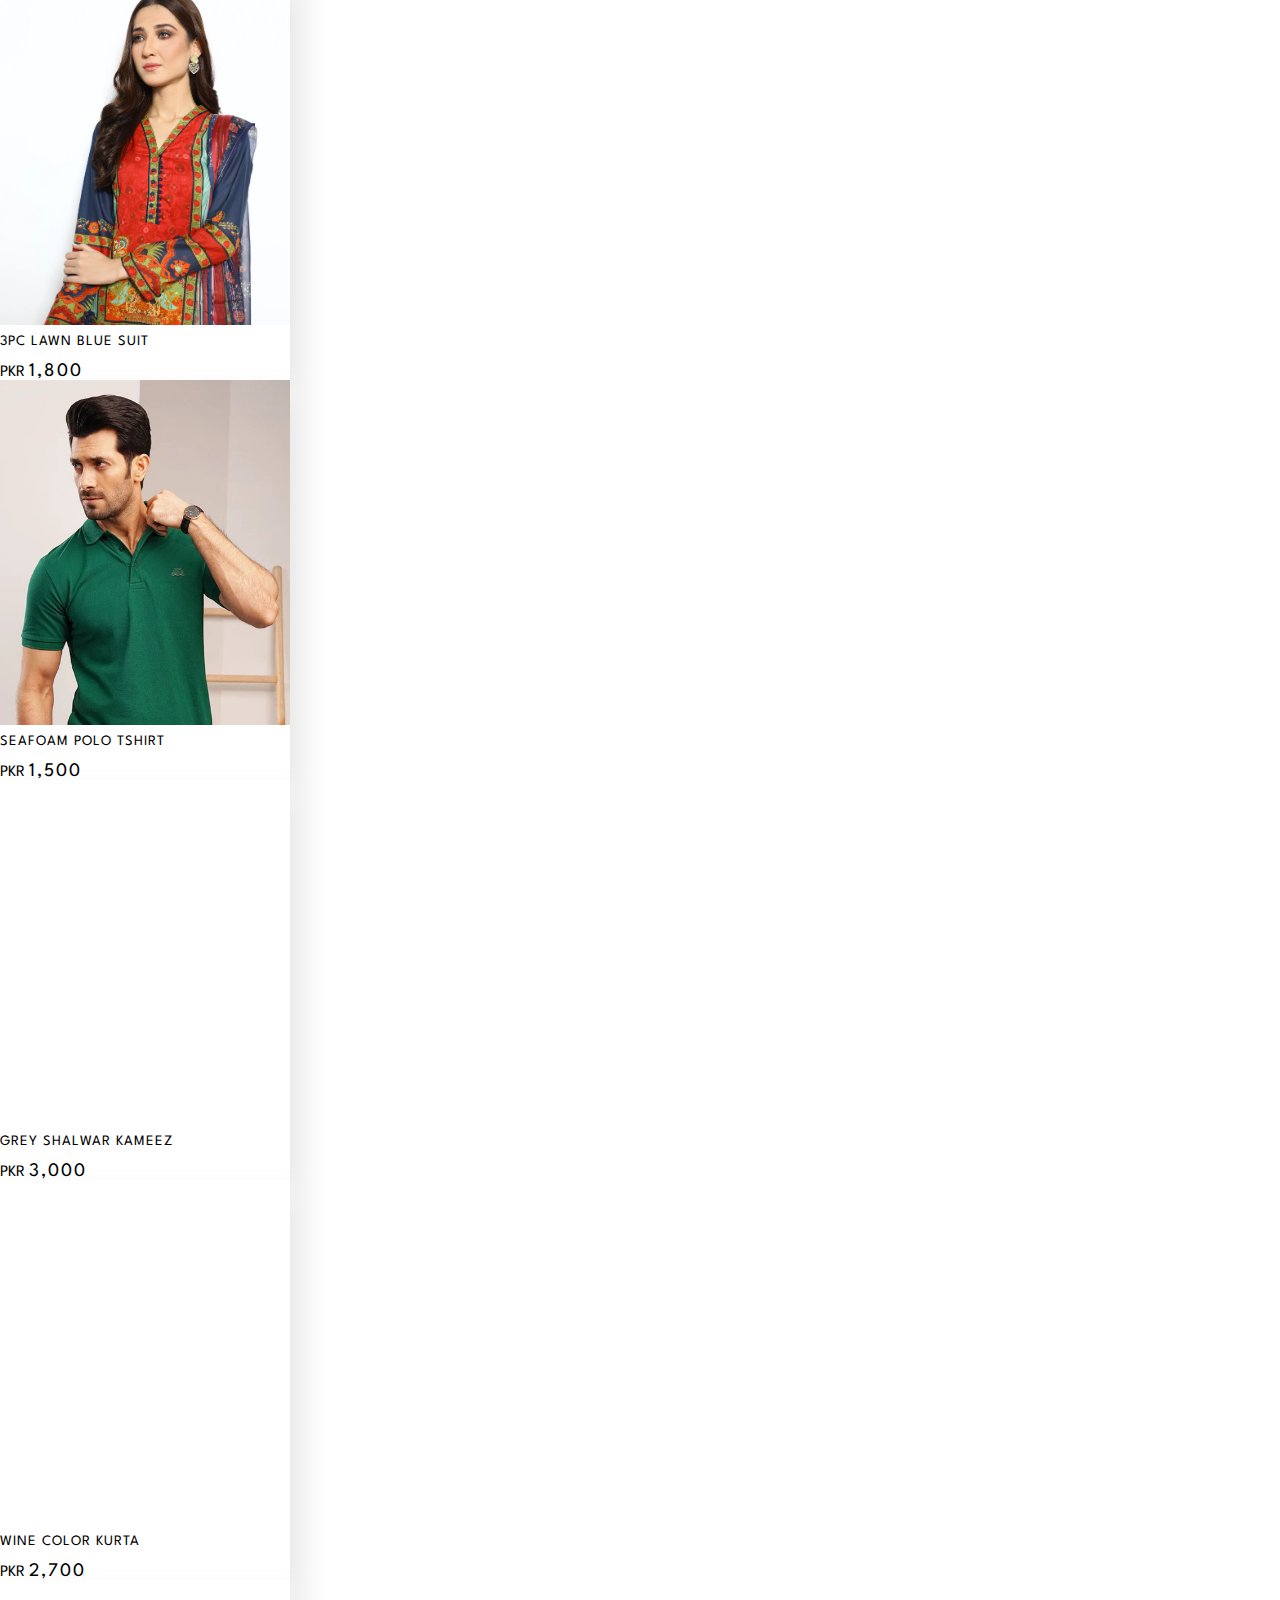
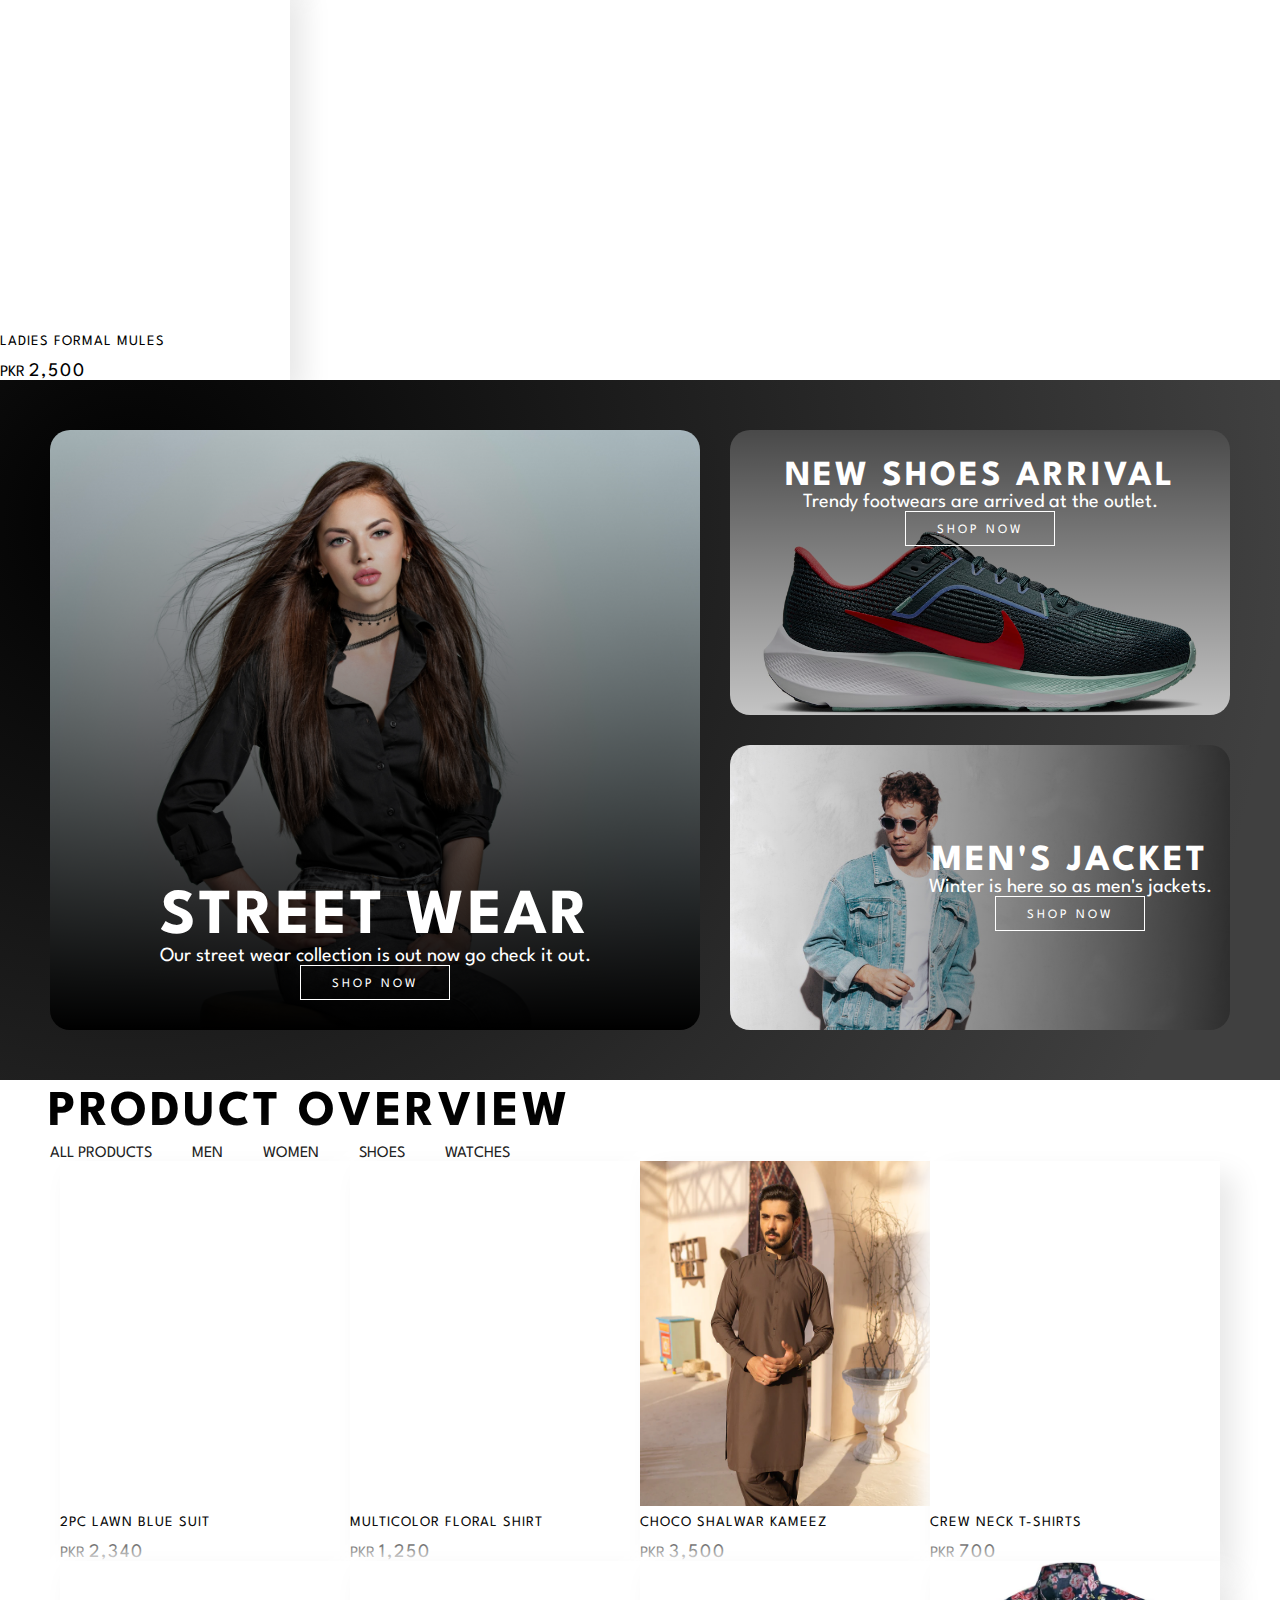
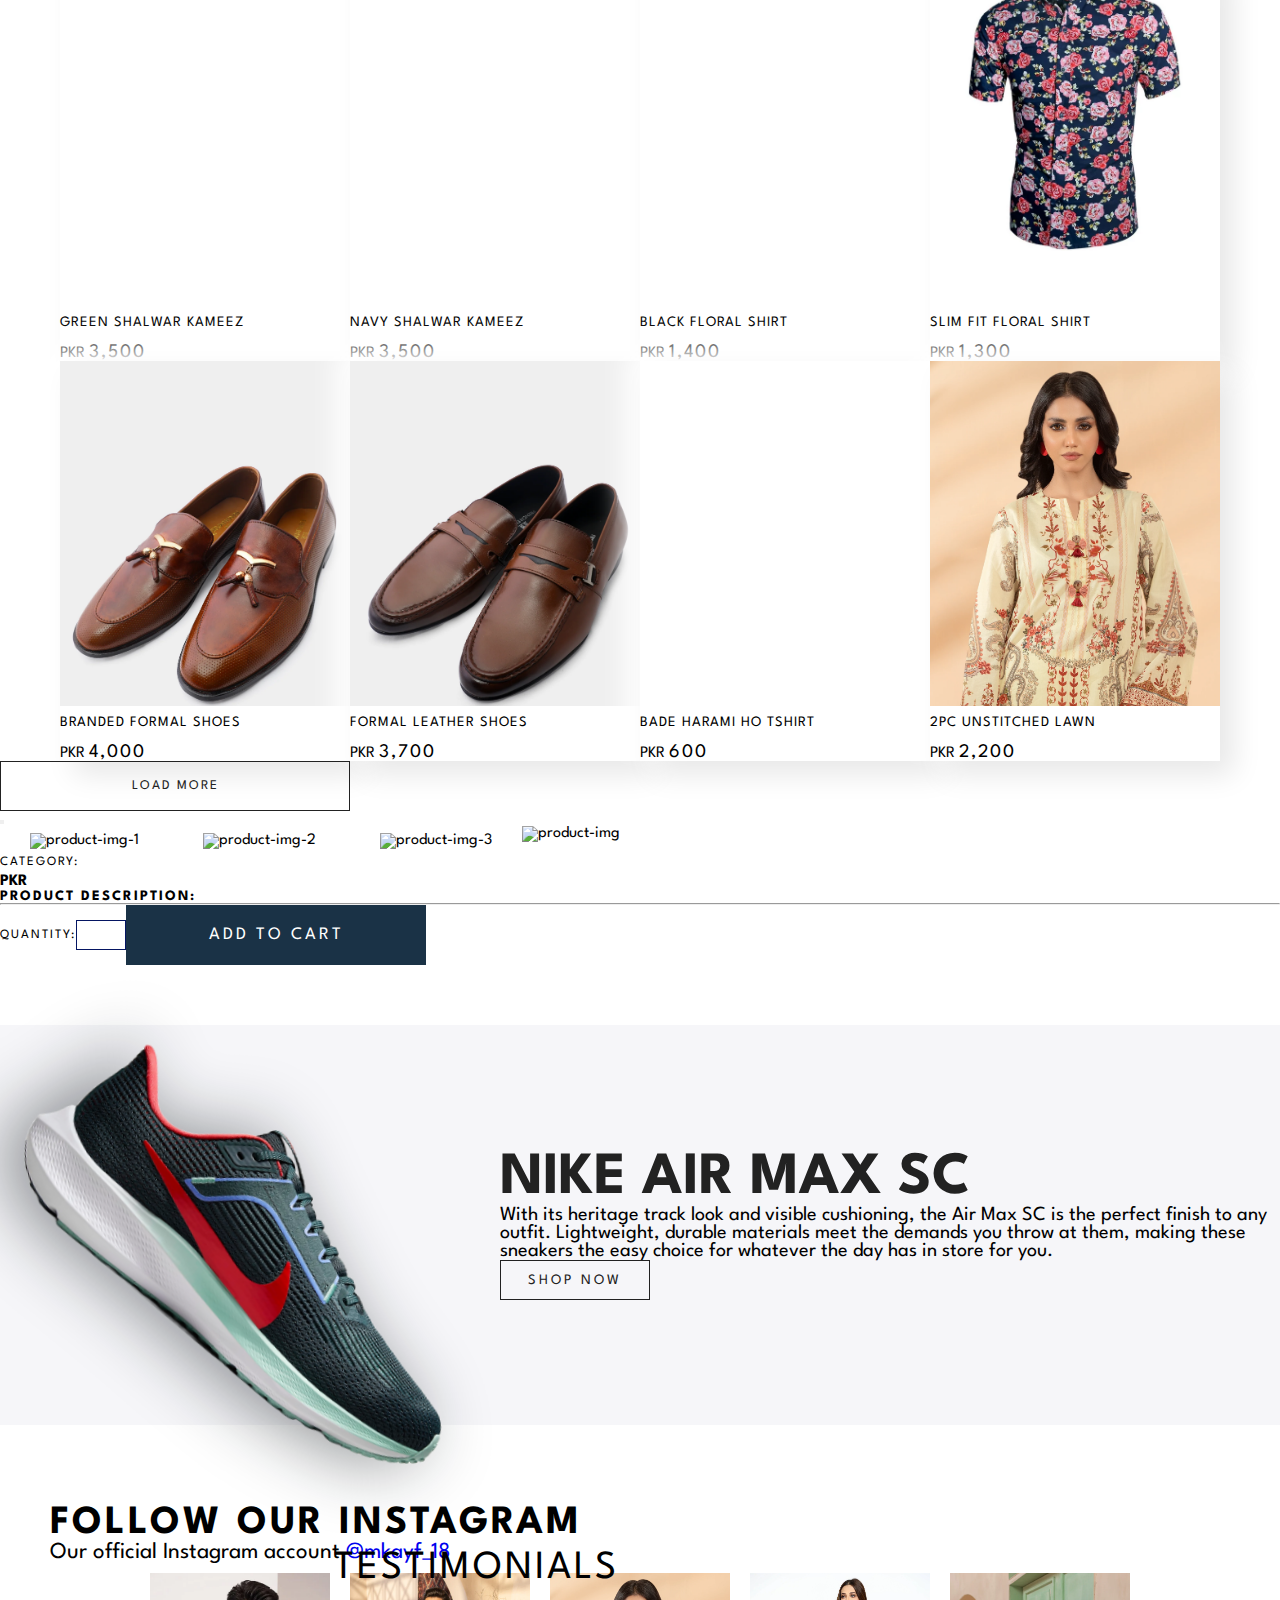
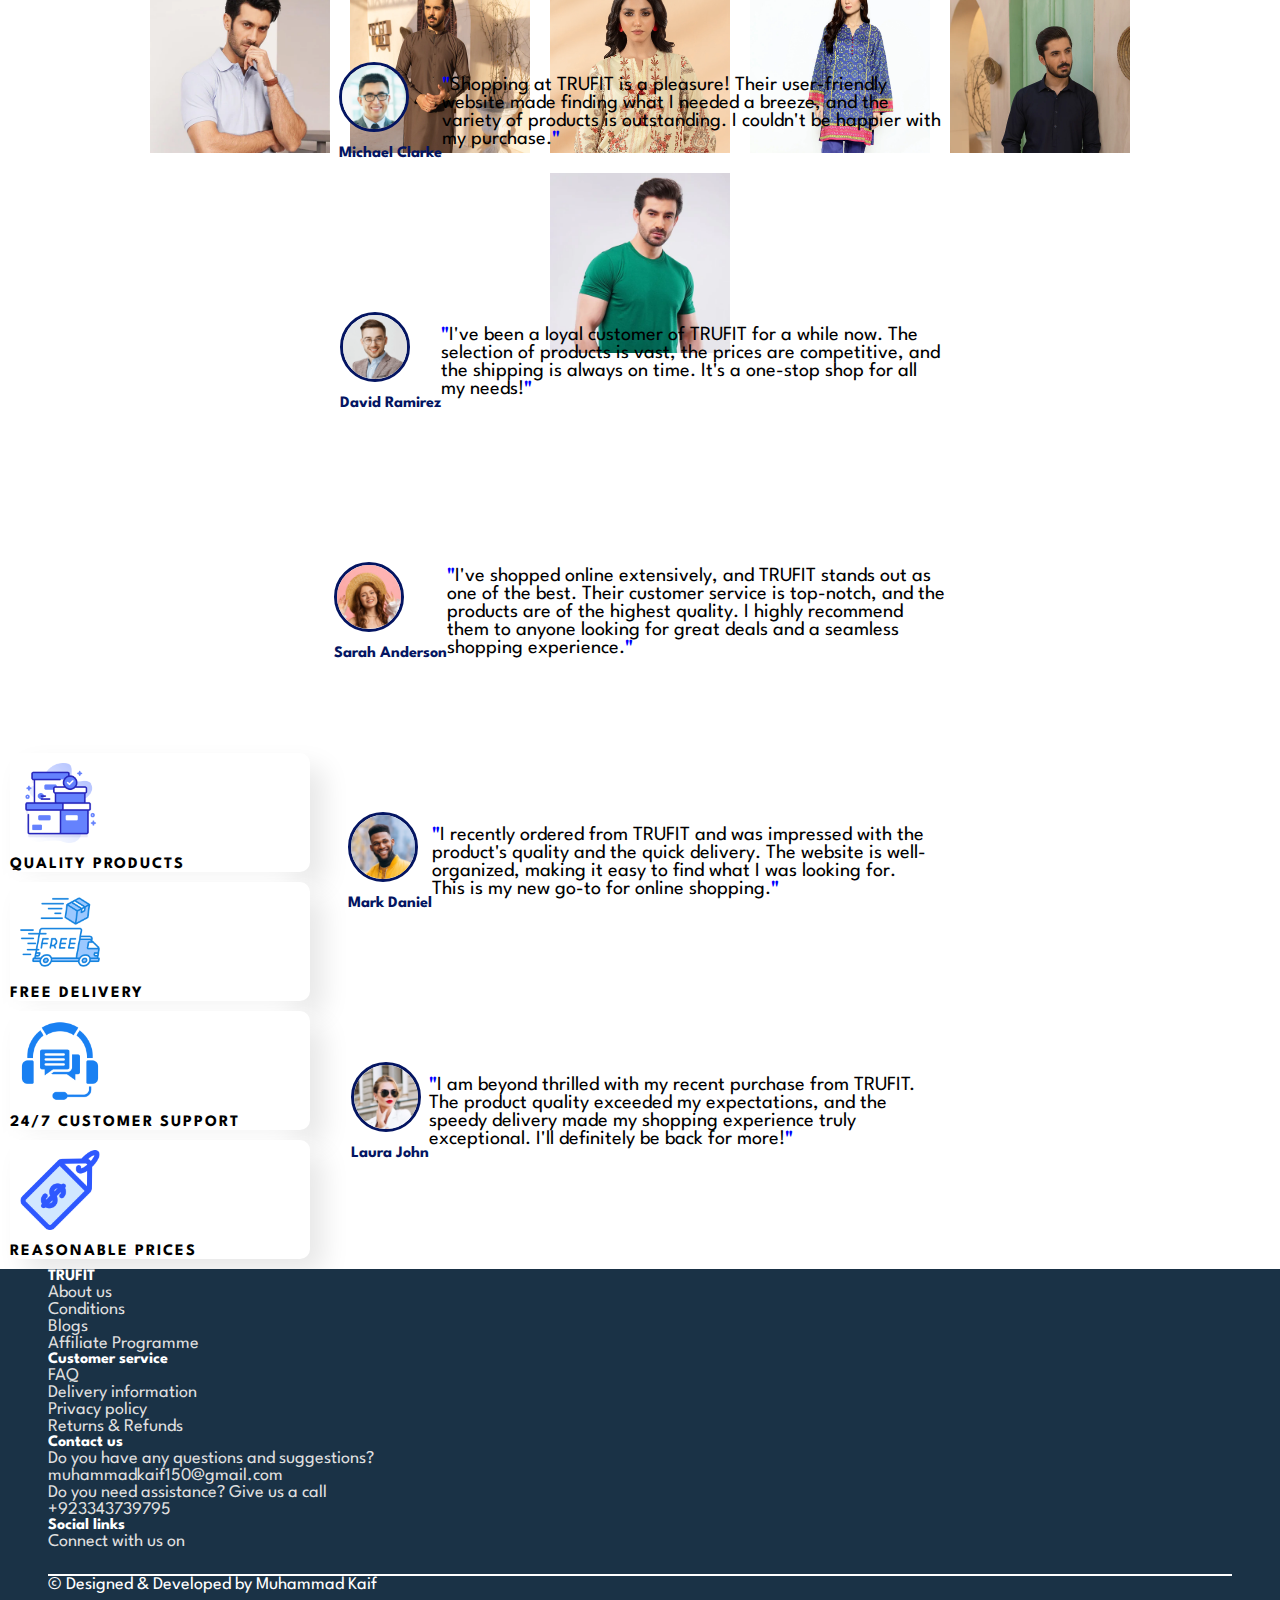
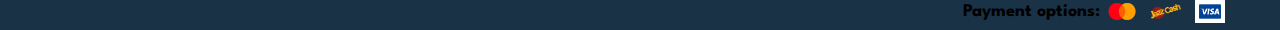
==== commit 678b1e55: "changed theme to nike shoes section" ====
--- a/index.html
+++ b/index.html
@@ -44,7 +44,7 @@
               <li class="nav-item">
                   <a href="cart.html">
                 <div class="cart-div">
-                  <i class="fa-solid fa-cart-shopping cart fs-4" id="cart-icon"></i>
+                  <img src="images/shopping bag.png" alt="shopping bag" class="cart">
                   <span class="item-number-placeholder">0</span>
                 </div>
               </a>
@@ -57,7 +57,7 @@
 
     <!-- carousel goes here -->
 
-    <div id="carouselExampleCaptions" class="carousel slide carousel-fade" data-bs-pause="true">
+    <div id="carouselExampleCaptions" class="carousel slide carousel-fade" data-bs-pause="false" data-bs-ride="carousel" data-bs-interval="5000">
       <div class="carousel-indicators">
         <button type="button" data-bs-target="#carouselExampleCaptions" data-bs-slide-to="0" class="active" aria-current="true" aria-label="Slide 1"></button>
         <button type="button" data-bs-target="#carouselExampleCaptions" data-bs-slide-to="1" aria-label="Slide 2"></button>
@@ -96,7 +96,7 @@
     <!-- Trending products section: -->
 
     <div class="heading-div d-flex justify-content-center align-items-center">
-    <h1 class="trend-head my-5">Trending Products</h1>
+    <h1 class="trend-head">Trending Products</h1>
   </div>
     <section class="trending-section container-fluid py-1">
       <div class="trending-div justify-content-center row"></div>
@@ -108,7 +108,7 @@
   <section class="product-entry-section my-5 container-fluid py-5">
     <div class="product-entry-div" id="div-1">
       <div class="text">
-        <h1>Street wear collection</h1>
+        <h1>Street wear</h1>
         <p>Our street wear collection is out now go check it out.</p>
       <a href="products.html"><button>Shop now</button></a>
     </div>
--- a/style.css
+++ b/style.css
@@ -17,7 +17,7 @@
 
 nav {
   height: 70px;
-  background-color: #1a3246;
+  background-color: #222222;
 }
 .logo{
   width: 150px;
@@ -41,7 +41,6 @@
   transition-duration: 400ms;
   transition-property: color;
 }
-
 .nav-link:focus,
 .nav-link:hover {
   color: #fff;
@@ -66,7 +65,9 @@
   transition-duration: 400ms;
   transition-property: width, left;
 }
-
+.nav-link:visited{
+  color: #fff;
+}
 
 .navbar-toggler {
   width: 40px;
@@ -75,17 +76,20 @@
 }
 .cart-div{
   position: relative;
+  /* border: 2px solid red; */
 }
 .cart {
   cursor: pointer;
-  color: white;
+  filter: invert(1);
   position: relative;
+  width: 25px;
+  bottom: 5px;
 }
 .item-number-placeholder{
   background-color: white;
-  border: 1px solid #1a3246;
+  border: 1px solid #222222;
   border-radius: 50%;
-  color: #1a3246;
+  color: #222222;
   position: absolute;
   display: flex;
   /* padding: 1px 8px; */
@@ -93,8 +97,8 @@
   height: 27px;
   justify-content: center;
   align-items: center; 
-  bottom: 60%;
-  left: 75%;
+  bottom: 55%;
+  left: 65%;
   font-size: 0.9rem;
 }
 
@@ -159,7 +163,7 @@
 #cap1 h1 {
   font-weight: lighter;
   font-size: 3.5rem;
-  color: #1a3246;
+  color: #222222;
   text-transform: uppercase;
   letter-spacing: 2px;
 }
@@ -175,8 +179,8 @@
 }
 .carousel-btn {
   margin-top: 10px;
-  border: 1px solid #1a3246;
-  background-color: transparent;
+  border: 1px solid #222222;
+  background-color: #222222;
   width: 150px;
   height: 40px;
   font-size: 0.9rem;
@@ -184,14 +188,12 @@
   letter-spacing: 3px;
   padding-top: 2px;
   text-transform: uppercase;
-  color: #1a3246;
+  color: #fff;
   transition: all;
   transition-duration: 0.3s;
 }
 .carousel-btn:hover {
-  border-radius: 20px;
-  background-color: #1a3246;
-  color: white;
+  background-color: #000000;
 }
 
 #cap2 {
@@ -204,7 +206,7 @@
   justify-content: center;
   align-items: flex-start;
   float: right;
-  color: #1a3246;
+  color: #222222;
 }
 
 #cap2 h1 {
@@ -223,7 +225,7 @@
   font-weight: bold;
 }
 #cap2 h1 .modern-men {
-  background-color: #1a3246;
+  background-color: #222222;
   color: white;
   padding: 10px 5px;
 }
@@ -238,7 +240,7 @@
   justify-content: center;
   align-items: flex-start;
   float: right;
-  color: #1a3246;
+  color: #222222;
 }
 
 #cap3 h1 {
@@ -308,7 +310,7 @@
     color: white;
   }
   .carousel-btn {
-    background-color: #1a3246;
+    background-color: #222222;
     color: white;
   }
 }
@@ -411,6 +413,7 @@
 /* Trend products section styling */
 
 .trend-head {
+  margin-top: 50px;
   font-size: 3rem;
   letter-spacing: 4px;
   font-weight: bold;
@@ -460,7 +463,7 @@
   letter-spacing: 2px;
 }
 .fa-star {
-  color: #181a7a;
+  color: rgb(229, 149, 1);
   margin: 0 2px;
 }
 .product-div:hover .product-img {
@@ -495,12 +498,7 @@
 /* product-entry-section styling here */
 .product-entry-section {
   background: rgb(9, 9, 121);
-  background: linear-gradient(
-    126deg,
-    rgba(9, 9, 121, 1) 43%,
-    rgba(0, 212, 255, 1) 100%,
-    rgba(2, 0, 36, 1) 100%
-  );
+  background: radial-gradient(circle at 10% 20%, rgb(0, 0, 0) 0%, rgb(64, 64, 64) 90.2%);
   display: grid;
   grid-template-columns: repeat(3, 1fr);
   grid-template-rows: repeat(4, 1fr);
@@ -521,7 +519,7 @@
   height: 600px;
   background-image: linear-gradient(rgba(0, 0, 0, 0), rgba(0, 0, 0, 1)),
     url("images/div-1.jpg");
-  background-position: center;
+  background-position: center top;
   background-size: cover;
   background-repeat: no-repeat;
   display: flex;
@@ -534,7 +532,10 @@
   bottom: 30px;
 }
 #div-1 .text h1 {
-  font-size: 70px;
+  font-size: 4rem;
+  letter-spacing: 3px;
+  font-weight: bold;
+  text-transform: uppercase;
   color: white;
 }
 #div-1 .text p {
@@ -557,11 +558,14 @@
 #div-2 .text {
   text-align: center;
   position: relative;
-  top: 20px;
+  top: 30px;
   height: 100%;
 }
 #div-2 .text h1 {
-  /* font-size: 30px; */
+  font-size: 2.2rem;
+  letter-spacing: 3px;
+  font-weight: bold;
+  text-transform: uppercase;
   color: white;
 }
 #div-2 .text p {
@@ -582,7 +586,7 @@
       rgba(0, 0, 0, 0)
     ),
     url("images/div-3.jpg");
-  background-position: center;
+  background-position: center top;
   background-size: cover;
   background-repeat: no-repeat;
   display: flex;
@@ -591,7 +595,10 @@
 }
 #div-3 .text h1 {
   color: white;
-  font-size: 50px;
+  font-size: 2.3rem;
+  letter-spacing: 3px;
+  font-weight: bold;
+  text-transform: uppercase;
 }
 #div-3 .text p {
   color: white;
@@ -600,6 +607,7 @@
 #div-3 .text {
   text-align: center;
   width: 300px;
+  margin-right: 10px;
 }
 .text button {
   border: 1px solid white;
@@ -617,7 +625,7 @@
 }
 .text button:hover {
   background-color: white;
-  color: #1a3246;
+  color: #222222;
 }
 
 /* media queries for product entry section */
@@ -645,7 +653,7 @@
       url("images/div-3.jpg");
   }
   #div-3 .text h1 {
-    font-size: 40px;
+    font-size: 30px;
   }
   #div-3 {
     align-items: flex-end;
@@ -690,7 +698,7 @@
     width: 200px;
   }
   #div-1 .text h1 {
-    font-size: 30px;
+    font-size: 25px;
   }
   #div-1 .text p {
     font-size: 16px;
@@ -700,7 +708,7 @@
     width: 250px;
   }
   #div-2 .text h1 {
-    font-size: 30px;
+    font-size: 25px;
   }
   #div-2 .text p {
     font-size: 16px;
@@ -715,7 +723,7 @@
     width: 250px;
   }
   #div-3 .text h1 {
-    font-size: 30px;
+    font-size: 25px;
   }
   #div-3 .text p {
     font-size: 16px;
@@ -807,7 +815,7 @@
 .filter-links {
   font-size: 16px;
   /* letter-spacing: 3px; */
-  color: #1a3246;
+  color: #222222;
   font-family: inherit;
   cursor: pointer;
   position: relative;
@@ -838,7 +846,7 @@
   position: absolute;
   width: 0%;
   height: 2px;
-  background-color: blue;
+  background-color: #222222;
   transition-timing-function: cubic-bezier(0.25, 0.8, 0.25, 1);
   transition-duration: 400ms;
   transition-property: width, left;
@@ -856,17 +864,18 @@
   background-color: transparent;
   width: 350px;
   height: 50px;
-  border: 1px solid #181a7a;
-  color: #181a7a;
+    font-size: 25p;
+  border: 1px solid #222222;
+  color: #222222;
   text-transform: uppercase;
   letter-spacing: 2px;
   transition: all 0.2s;
 }
 
 .load-btn:hover{
-  background-color: #1a3246;
+  background-color: #222222;
   color: white;
-  border: 1px solid #1a3246;
+  border: 1px solid #222222;
 }
 @media only screen and (max-width: 576px) {
   .load-btn{
@@ -888,15 +897,13 @@
   .filter-links {
     margin: 5px;
     font-size: 14px;
-    /* text-align: center; */
-    /* font-weight: bold; */
   }
 }
 
 /* nike show section styling */
 
 .nike-section {
-  background-color: #d3e0ea;
+  background-color: #f6f6f9;
   margin-top: 60px;
   height: 400px;
 }
@@ -914,14 +921,14 @@
   position: relative;
   transform: rotate(80deg);
   /* background-color: red; */
-  filter: drop-shadow(-5px 20px 35px #1a3246a6);
+  filter: drop-shadow(-5px 20px 35px #070d1276);
 }
 
 .nike-text-div h1 {
   font-size: 60px;
   font-weight: bold;
   text-transform: uppercase;
-  color: #041562;
+  color: #222222;
 }
 .nike-text-div p {
   font-size: 20px;
@@ -931,8 +938,8 @@
   height: 40px;
   background: transparent;
   outline: none;
-  border: 1px solid #181a7a;
-  color: #181a7a;
+  border: 1px solid #222222;
+  color: #222222;
   background-color: transparent;
   font-size: 0.9rem;
   padding-top: 2px;
@@ -942,7 +949,7 @@
   transition-duration: 0.2s;
 }
 .nike-text-div button:hover {
-  background-color: #1a3246;
+  background-color: #222222;
   color: white;
 }
 
@@ -1200,12 +1207,13 @@
   }
 
   .copyright p {
-    font-size: 16px;
+    font-size: 14px;
   }
   .payment-div h5 {
-    font-size: 16px;
+    font-size: 14px;
   }
   .payment-div img {
+    margin-bottom: 15px;
     width: 30px;
   }
 }
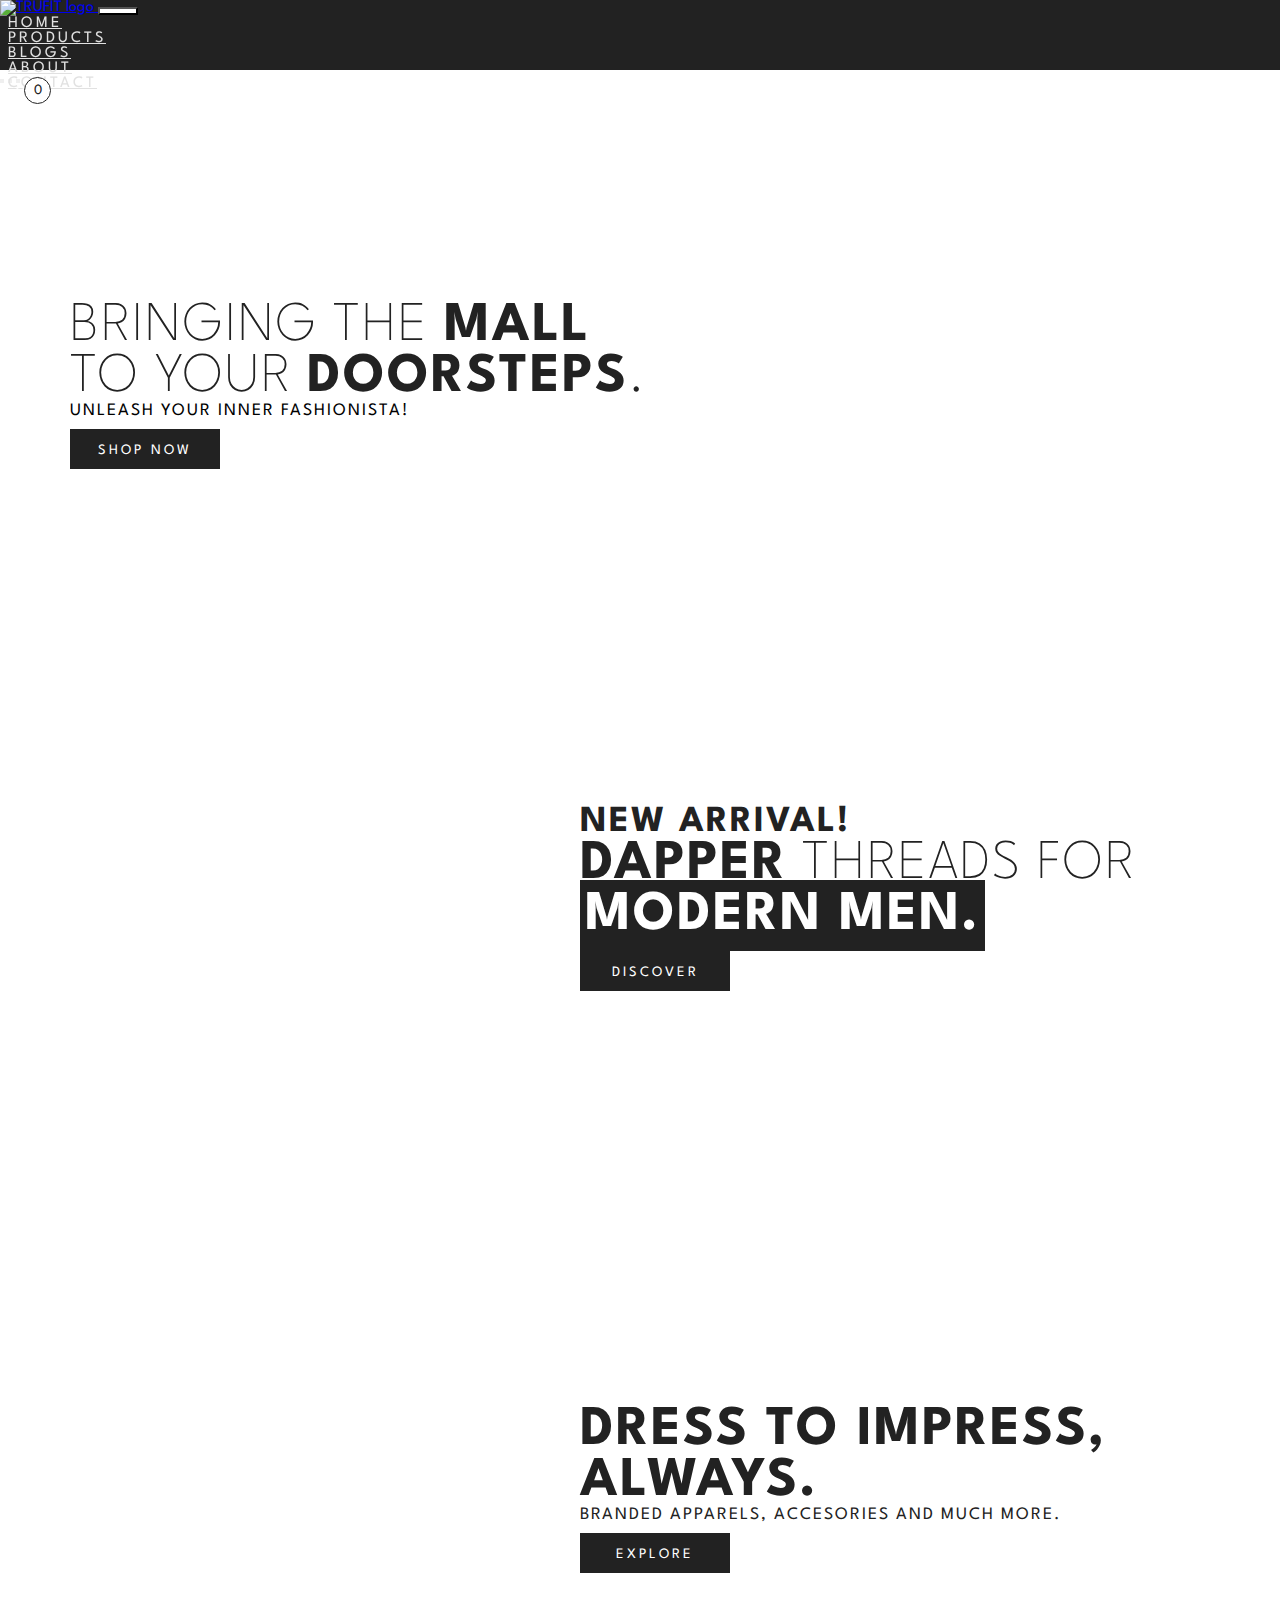
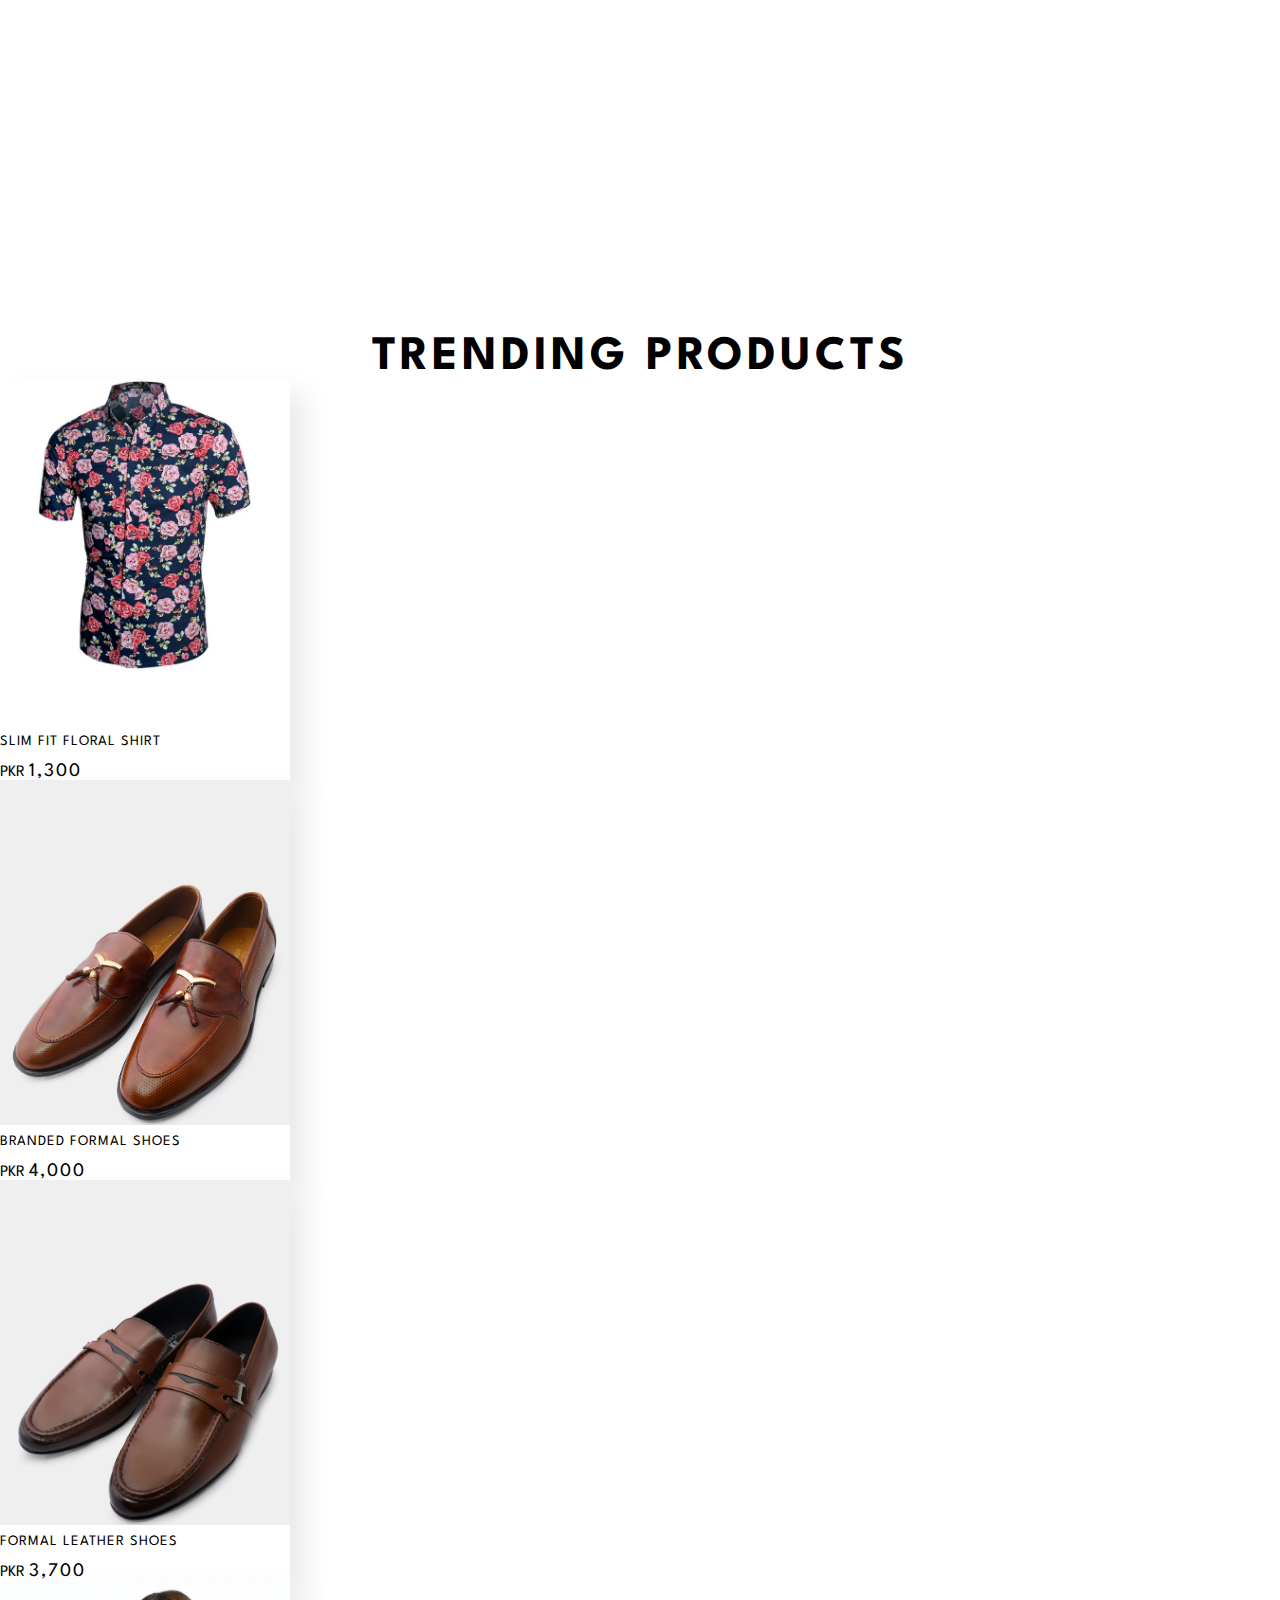
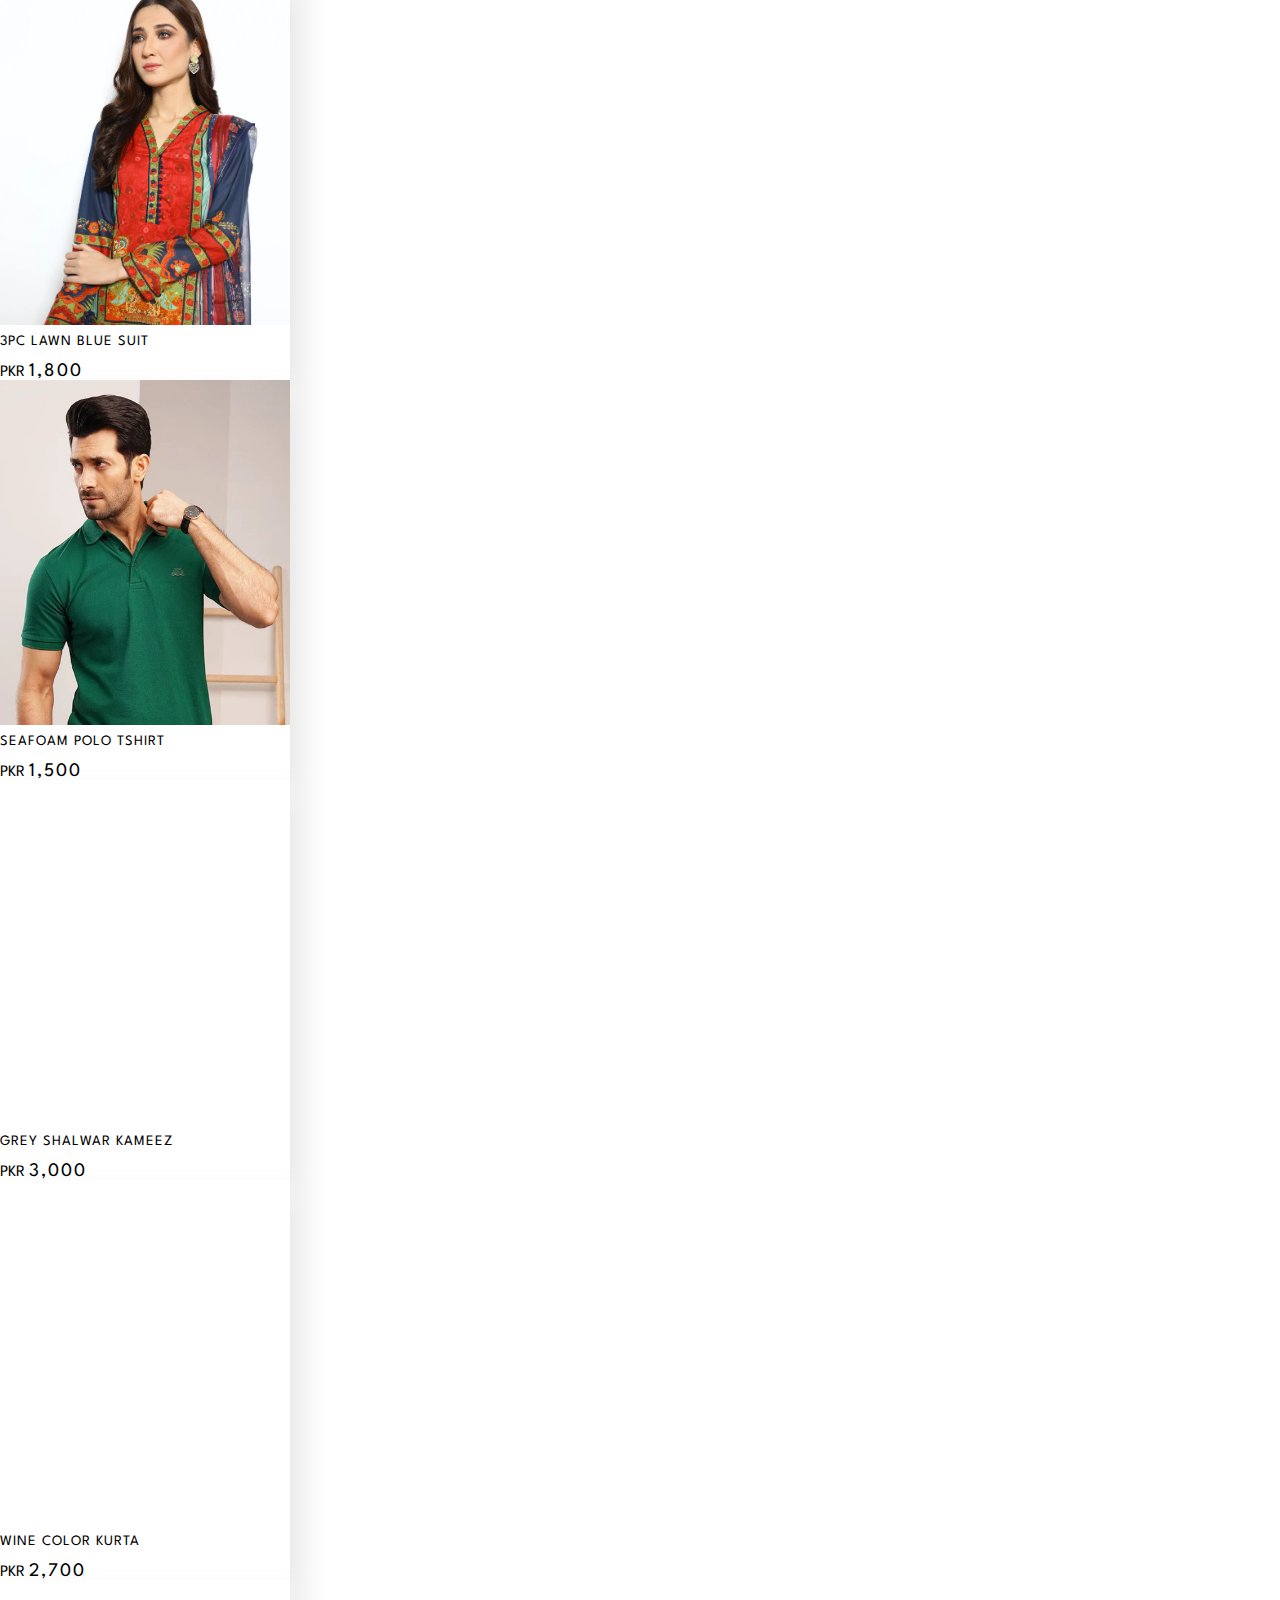
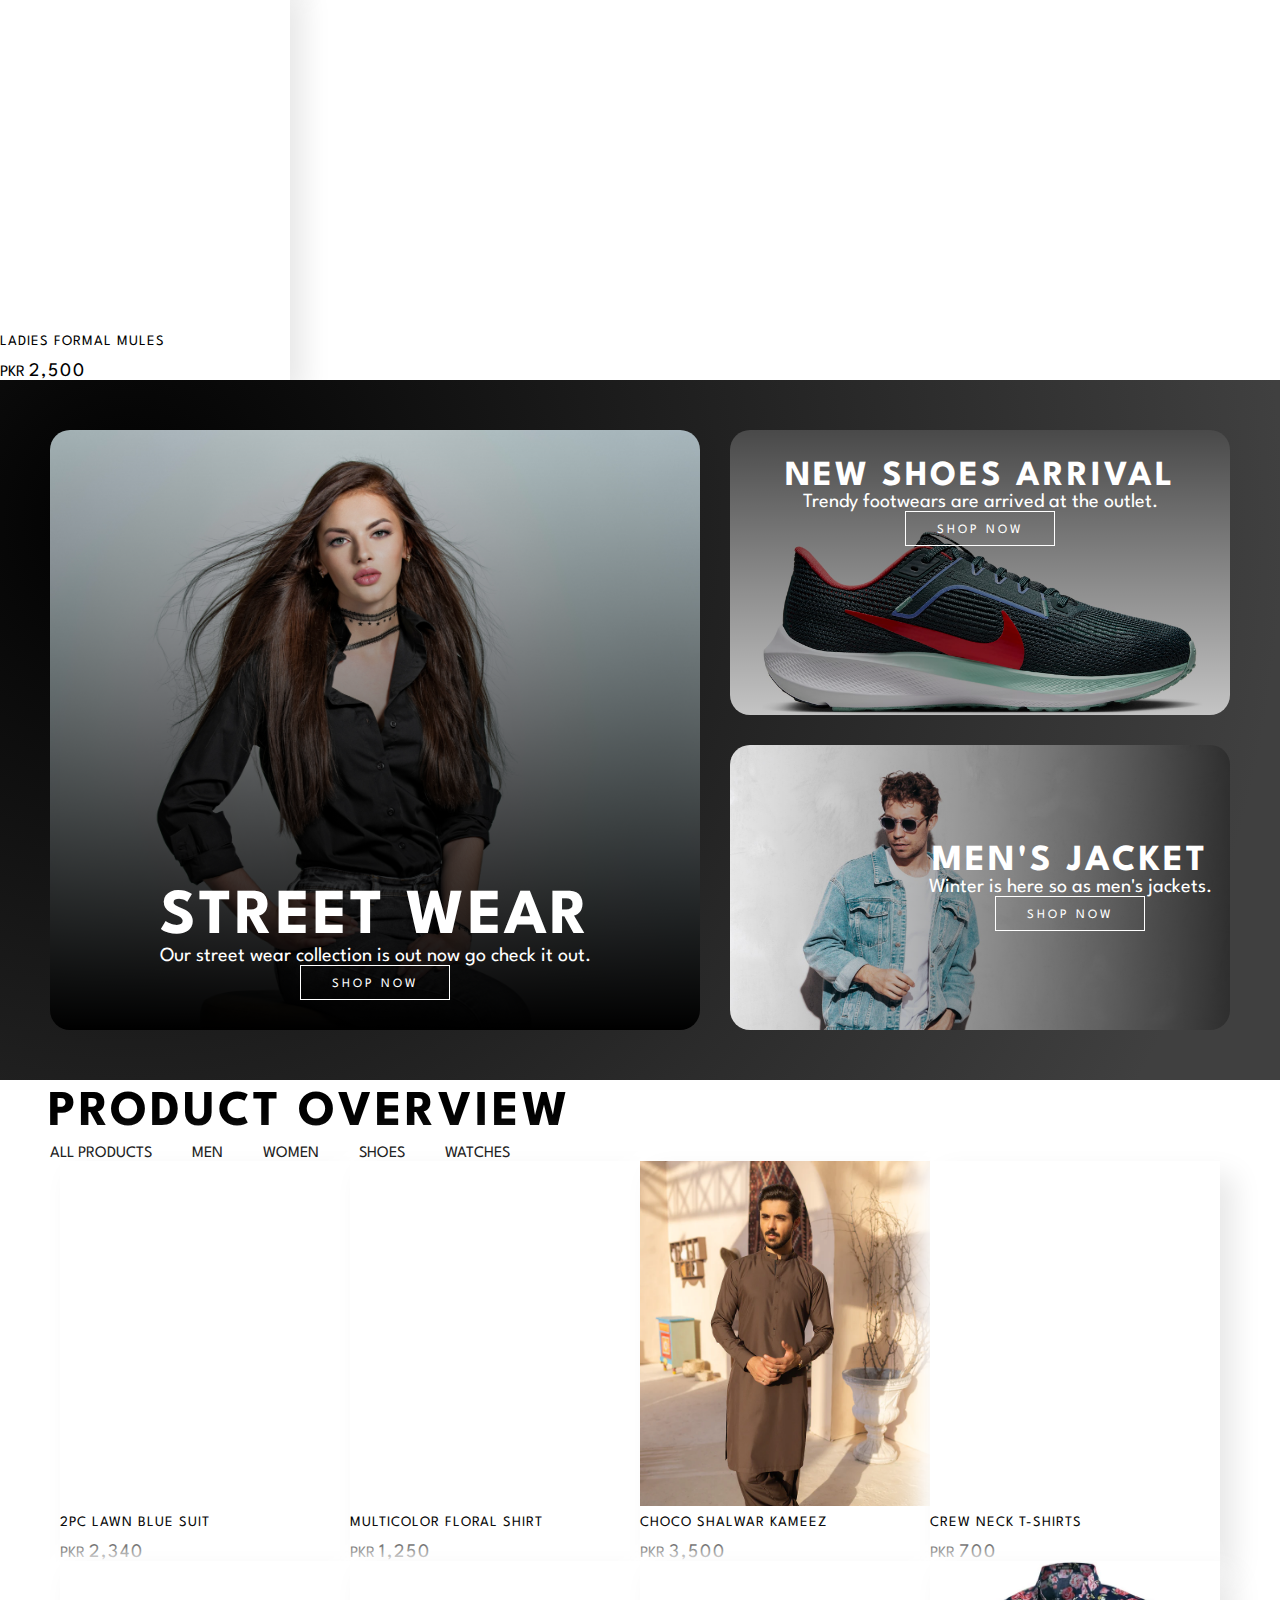
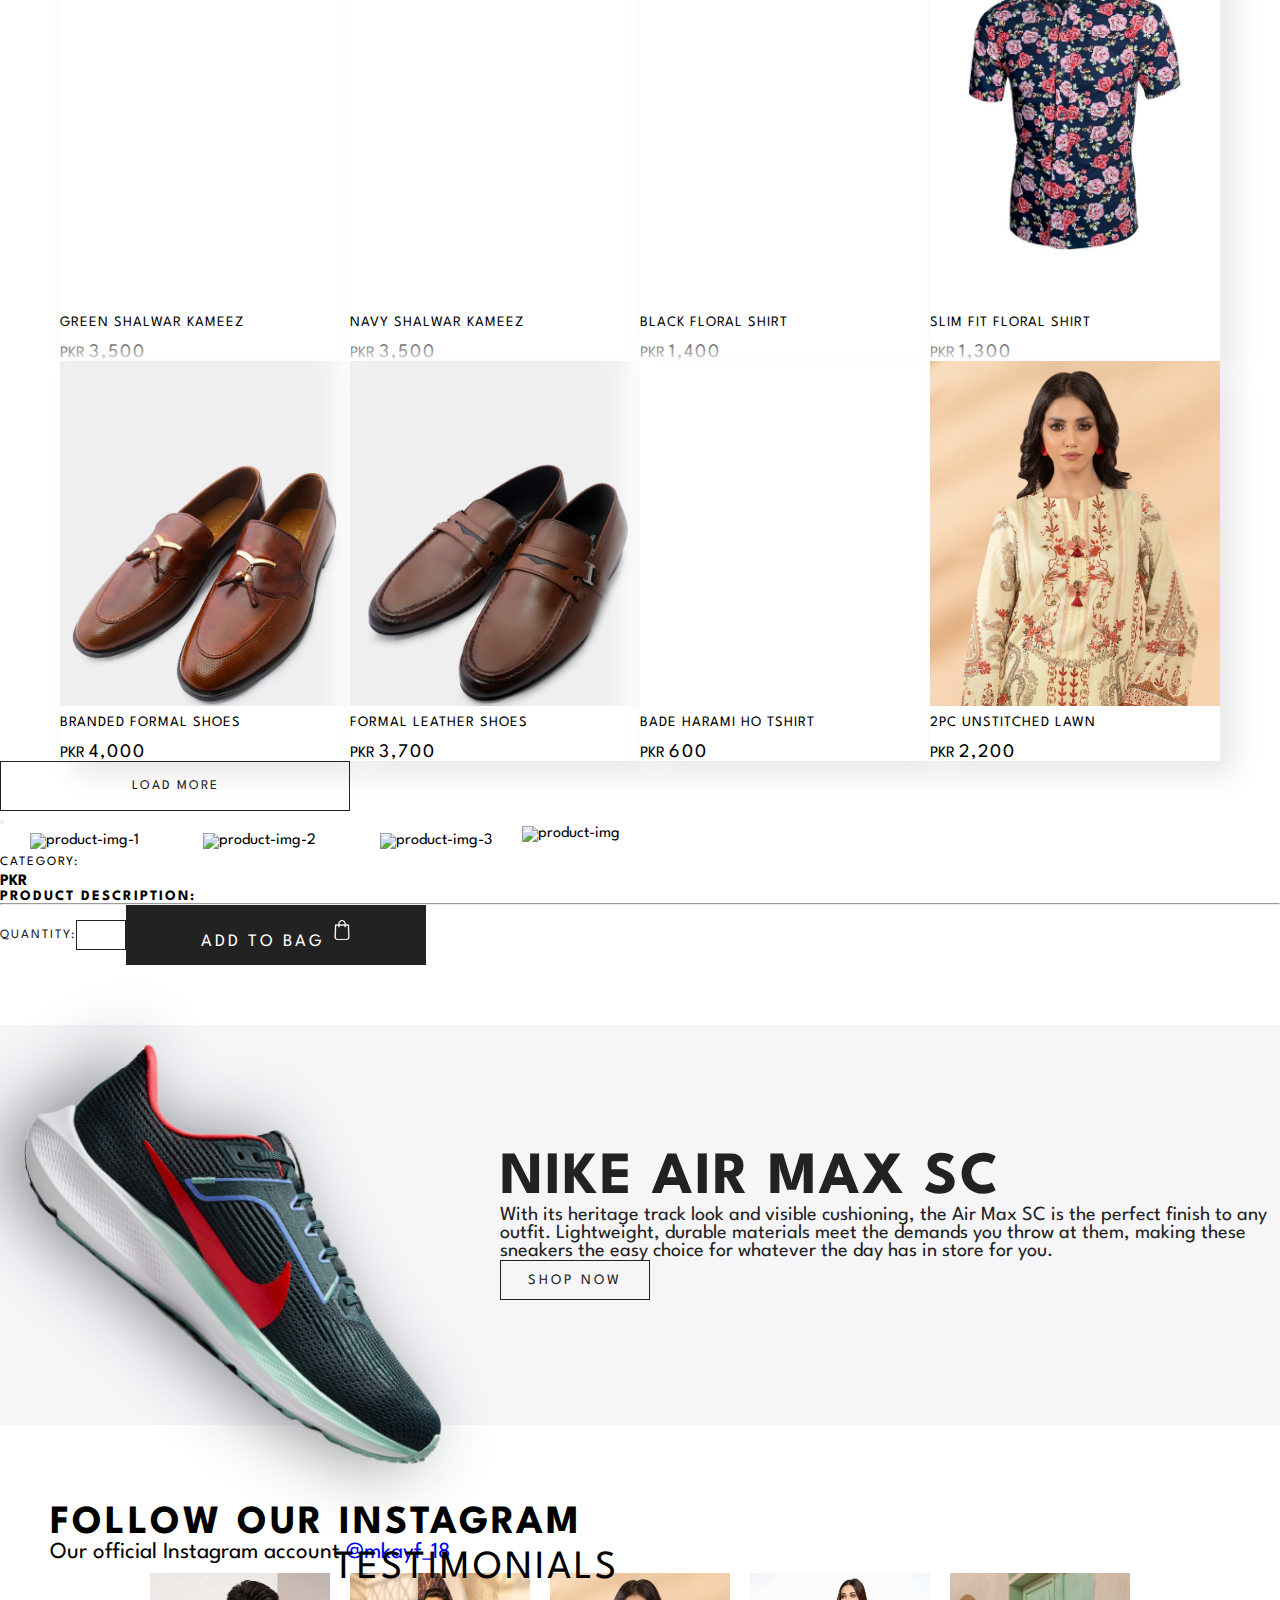
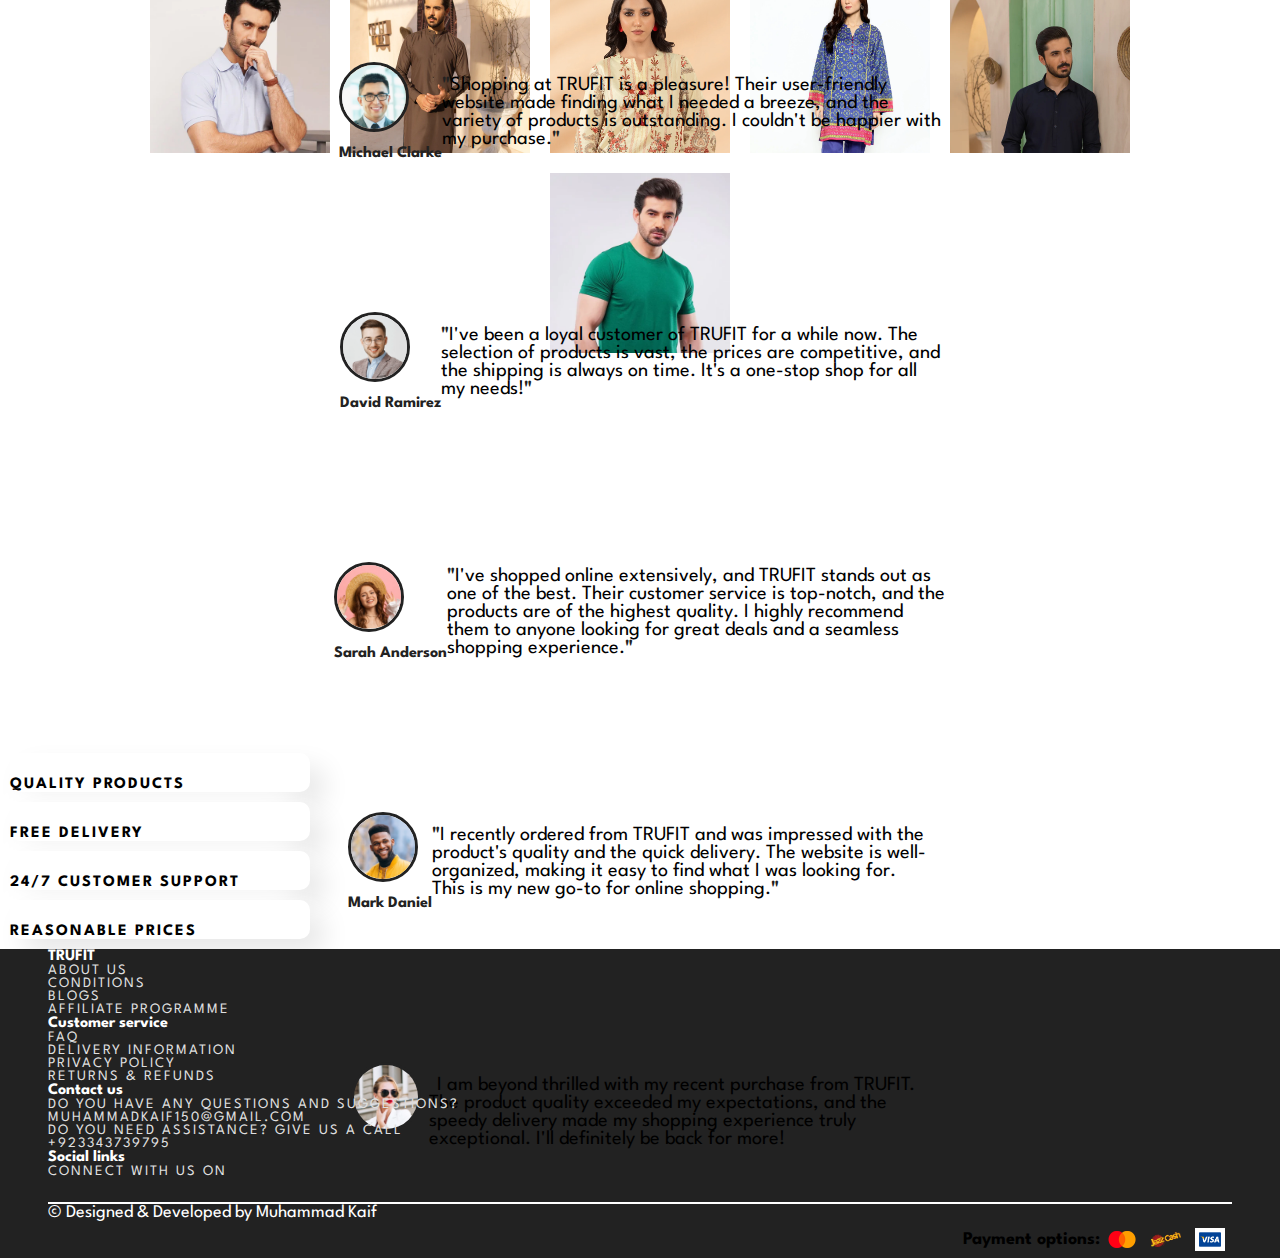
==== commit 89780f5d: "changed theme to shopping bag page" ====
--- a/index.html
+++ b/index.html
@@ -208,7 +208,7 @@
             <div class="quantity-and-cart">
               <label for="quantity-input" class="me-2">Quantity:</label>
               <input type="number" id="quantity-input" class="me-4" min="1" max="10">
-              <button id="add-to-cart-btn">ADD TO CART <i class="fa-solid fa-cart-shopping"></i></button>
+              <button id="add-to-cart-btn">ADD TO BAG <img src="images/shopping bag.png" alt="Shopping bag" class="bag-icon"></button>
             </div>
             </div>
           </div>        
@@ -225,9 +225,9 @@
     <div class="nike-img-div mx-1">
       <img src="images/nike-shoe-1.png" alt="">
     </div>
-    <div class="nike-text-div mx-1">
+    <div class="nike-text-div">
       <h1>Nike Air Max SC</h1>
-      <p class="text-dark">With its heritage track look and visible cushioning, the Air Max SC is the perfect finish to any outfit. Lightweight, durable materials meet the demands you throw at them, making these sneakers the easy choice for whatever the day has in store for you.</p>
+      <p>With its heritage track look and visible cushioning, the Air Max SC is the perfect finish to any outfit. Lightweight, durable materials meet the demands you throw at them, making these sneakers the easy choice for whatever the day has in store for you.</p>
       <a href="products.html"><button class="nike-btn">Shop now</button></a>
     </div>
   </div>
@@ -329,19 +329,19 @@
   <section class="speciality-section container-fluid my-5">
     <div class="speciality-div row justify-content-center">
       <div class="special-box col-lg-3 col-md-6 col-sm-12 text-center">
-        <img src="images/quality-product.png" alt="" class="my-3 icon">
+        <img src="images/good-product.png" alt="" class="my-3 icon">
         <h4 class="my-3">Quality Products</h4>
       </div>
       <div class="special-box col-lg-3 col-md-6 col-sm-12 text-center">
-        <img src="images/free-delivery.png" alt="" class="my-3 icon">
+        <img src="images/free-shipping.png" alt="" class="my-3 icon">
         <h4 class="my-3">Free delivery</h4>
       </div>
       <div class="special-box col-lg-3 col-md-6 col-sm-12 text-center">
-        <img src="images/customer-support.png" alt="" class="my-3 icon">
+        <img src="images/24-7-support.png" alt="" class="my-3 icon">
         <h4 class="my-3">24/7 customer Support</h4>
       </div>
       <div class="special-box col-lg-3 col-md-6 col-sm-12 text-center">
-        <img src="images/reasonable-price.png" alt="" class="my-3 icon">
+        <img src="images/suitable-prices.png" alt="" class="my-3 icon">
         <h4 class="my-3">Reasonable Prices</h4>
       </div>
     </div>
--- a/style.css
+++ b/style.css
@@ -127,7 +127,7 @@
 /* styling carousel here */
 
 .cr-1 {
-  background-image: url("images/carousel-images/female-img.png");
+  background-image: url("images/carousel-images/female-img-min.png");
   background-repeat: no-repeat;
   background-size: cover;
   background-position: center;
@@ -135,7 +135,7 @@
 }
 
 .cr-2 {
-  background-image: url("images/carousel-images/male-img-1.png");
+  background-image: url("images/carousel-images/male-img-1-min.png");
   background-repeat: no-repeat;
   background-size: cover;
   background-position: center;
@@ -143,7 +143,7 @@
 }
 
 .cr-3 {
-  background-image: url("images/carousel-images/male-img-2.png");
+  background-image: url("images/carousel-images/male-img-2-min.png");
   background-repeat: no-repeat;
   background-size: cover;
   background-position: center;
@@ -287,7 +287,7 @@
 @media only screen and (max-width: 768px) {
   .cr-1 {
     background-image: linear-gradient(rgba(0, 0, 0, 0.5), rgba(0, 0, 0, 0.5)),
-      url("images/carousel-images/female-img.png");
+      url("images/carousel-images/female-img-min.png");
   }
   #cap1 h1,
   p {
@@ -295,7 +295,7 @@
   }
   .cr-2 {
     background-image: linear-gradient(rgba(0, 0, 0, 0.5), rgba(0, 0, 0, 0.5)),
-      url("images/carousel-images/male-img-1.png");
+      url("images/carousel-images/male-img-1-min.png");
   }
   #cap2 h1,
   p {
@@ -303,7 +303,7 @@
   }
   .cr-3 {
     background-image: linear-gradient(rgba(0, 0, 0, 0.5), rgba(0, 0, 0, 0.5)),
-      url("images/carousel-images/male-img-2.png");
+      url("images/carousel-images/male-img-2-min.png");
   }
   #cap3 h1,
   p {
@@ -913,7 +913,6 @@
   align-items: center;
 }
 .nike-img-div {
-  /* border: 2px solid red; */
   height: 400px;
 }
 .nike-img-div img {
@@ -928,10 +927,12 @@
   font-size: 60px;
   font-weight: bold;
   text-transform: uppercase;
+  letter-spacing: 2px;
   color: #222222;
 }
 .nike-text-div p {
   font-size: 20px;
+  color: #222222;
 }
 .nike-text-div button {
   width: 150px;
@@ -970,7 +971,7 @@
     height: 350px;
   }
   .nike-text-div h1 {
-    font-size: 35px;
+    font-size: 32px;
   }
   .nike-text-div p {
     font-size: 16px;
@@ -1093,18 +1094,18 @@
 .name-box img {
   width: 70px;
   border-radius: 50%;
-  border: 3px solid #041562;
+  border: 3px solid #222222;
   margin-bottom: 10px;
 }
 .name-box h4 {
-  color: #041562;
+  color: #222222;
 }
 .content-box {
   width: 500px;
   font-size: 20px;
 }
 .quote {
-  color: blue;
+  color: #222222;
   /* text-align: center; */
   font-weight: bold;
 }
@@ -1139,7 +1140,7 @@
 /* footer styling */
 
 footer {
-  background-color: #1a3246;
+  background-color: #222222;
   /* height: 350px; */
   padding: 0 48px;
 }
@@ -1153,6 +1154,7 @@
 .footer-item h4 {
   /* background-color: white; */
   color: white;
+  
   display: inline-block;
   border-radius: 30px;
   /* padding: 3px 10px; */
@@ -1163,8 +1165,16 @@
 }
 .footer-item p {
   color: rgb(222, 222, 222);
-  font-size: 18px;
+  font-size: 0.9rem;
+  text-transform: uppercase;
+  letter-spacing: 2px;
   /* font-weight: lighter; */
+}
+.footer-item p:hover{
+  color: #fff;
+}
+.footer-item p a:hover{
+  color: #fff;
 }
 .social-links-footer p i {
   font-size: 25px;
@@ -1194,7 +1204,7 @@
     padding: 0 25px;
   }
   .footer-item p {
-    font-size: 18px;
+    font-size: 0.8rem;
   }
   .second-row {
     display: flex;
@@ -1231,7 +1241,7 @@
   color: white;
 }
 #products-banner {
-  background: linear-gradient(rgba(0, 0, 0, 0.1), #1a3246d0),
+  background: linear-gradient(rgba(0, 0, 0, 0.1), #222222),
     url("images/products-banner.jpg");
   background-repeat: no-repeat;
   background-size: cover;
@@ -1254,11 +1264,11 @@
 
 /* blogs section styling goes here */
 #blogs-banner {
-  background: linear-gradient(rgba(0, 0, 0, 0.2), #1a3246d0),
+  background: linear-gradient(rgba(0, 0, 0, 0.2), #222222),
     url("images/blog-banner.jpg");
   background-repeat: no-repeat;
   background-size: cover;
-  background-position: center;
+  background-position: center 60%;
 }
 
 .blog-section {
@@ -1274,12 +1284,12 @@
   text-transform: uppercase;
 }
 .blogs .div-line {
-  background-color: #041562;
+  background-color: #222222;
   height: 4px;
   width: 400px;
 }
 .blogs h2 {
-  color: #041562;
+  color: #222222;
   font-size: 40px;
   letter-spacing: 2px;
 }
@@ -1338,7 +1348,7 @@
 /* about page styling goes here */
 
 #about-banner {
-  background: linear-gradient(rgba(0, 0, 0, 0.2), #1a3246d0),
+  background: linear-gradient(rgba(0, 0, 0, 0.2), #222222),
     url("images/news-letter.png");
   background-repeat: no-repeat;
   background-size: cover;
@@ -1349,7 +1359,7 @@
   padding: 70px 0;
 }
 .about-section h1 {
-  color: #041562;
+  color: #222222;
   /* letter-spacing: 2px; */
   text-transform: uppercase;
 }
@@ -1367,19 +1377,19 @@
   width: 250px;
   height: 50px;
   padding: 11px 0;
-  font-size: 1rem;
+  font-size: 0.9rem;
   text-transform: uppercase;
   letter-spacing: 3px;
-  background-color: transparent;
-  border: 2px solid #1a3246;
-  color: #1a3246;
+  background-color: #222222;
+  border: 1px solid #222222;
+  color: #fff;
   font-weight: light;
   transition: all;
   transition-duration: 0.2s;
 }
 .about-btn:hover {
-  background-color: #1a3246;
-  color: #fff;
+  background-color: transparent;
+  color: #222222;
 }
 
 @media only screen and (max-width: 992px) {
@@ -1410,22 +1420,18 @@
 
 /* contact page styling goes here */
 #contact-banner {
-  background: linear-gradient(rgba(0, 0, 0, 0.2), #1a3246d0),
+  background: linear-gradient(rgba(0, 0, 0, 0.2), #222222),
     url("images/contact-banner.jpg");
   background-repeat: no-repeat;
   background-size: cover;
   background-position: center;
 }
-.main-section {
-  background-color: #1a3246;
-}
 .top-part {
-  position: relative;
-  bottom: 80px;
+  margin: 50px auto;
 }
 .top-part .contact-box {
   height: 200px;
-  background-color: #e1e9ee;
+  background-color: #f6f6f9;
   display: flex;
   justify-content: center;
   align-items: center;
@@ -1434,11 +1440,11 @@
 }
 .contact-box i {
   font-size: 40px;
-  color: #041562;
+  color: #222222;
 }
 .contact-box p a {
   text-decoration: none;
-  color: #1a3246;
+  color: #222222;
   /* font-weight: 800; */
   font-size: 18px;
 }
@@ -1447,11 +1453,11 @@
   margin-bottom: 80px;
 }
 .formdiv {
-  background-color: #e1e9ee;
+  background-color: #f6f6f9;
   padding: 15px;
 }
 .formdiv h2 {
-  color: #041562;
+  color: #222222;
   margin: 10px;
   text-transform: uppercase;
   letter-spacing: 2px;
@@ -1460,6 +1466,7 @@
 
 label {
   font-size: 14px;
+  color: #222222;
 }
 input {
   display: block;
@@ -1469,35 +1476,39 @@
   outline: none;
   border: 0.5px solid rgba(0, 0, 0, 0.2);
   margin: 10px 0;
-  background-color: #e1e9ee;
+  background-color: transparent;
 }
 textarea {
-  background-color: #e1e9ee;
+  background-color: transparent;
   display: block;
   width: 100%;
   padding: 5px;
   outline: none;
   border: 0.5px solid rgba(0, 0, 0, 0.2);
   margin: 10px 0;
+  resize: none;
 }
 #register-btn {
   height: 40px;
   margin-top: 10px;
-  background-color: #1a3246;
+  background-color: #222222;
   color: white;
+  text-transform: uppercase;
+  letter-spacing: 2px;
+  font-size: 0.9rem;
   outline: none;
   transition: all;
   transition-duration: 0.2s;
 }
 #register-btn:hover {
-  background-color: #162939;
+  background-color: black;
 }
 .input-div span {
   font-size: 14px;
 }
 .img-part {
   background: url("images/contact-form-img.jpg");
-  background-position: center;
+  background-position: center top;
   background-size: cover;
   background-repeat: no-repeat;
 }
@@ -1505,6 +1516,7 @@
   display: flex;
   justify-content: center;
   align-items: center;
+  margin-bottom: 80px;
 }
 
 @media only screen and (max-width: 768px) {
@@ -1567,22 +1579,30 @@
     width: 50px;
     text-align: center;
     background-color: transparent;
-    border: 0.5px solid #041562;
+    border: 0.5px solid #222222;
 }
 #add-to-cart-btn{
-    background-color: #1a3246;
+    background-color: #222222;
     color: white;
     width: 300px;
     height: 60px;
     font-size: 1.1rem;
     letter-spacing: 3px;
-    border: 1px solid #1a3246;
+    border: 1px solid #222222;
     transition: all;
     transition-duration: 0.3s;
 }
+.bag-icon{
+  width: 20px;
+  filter: invert(1);
+  margin-bottom: 6px;
+}
 #add-to-cart-btn:hover{
     background-color: transparent;
-    color: #1a3246;
+    color: #222222;
+}
+#add-to-cart-btn:hover .bag-icon{
+  filter: invert(0);
 }
 
 
@@ -1640,7 +1660,7 @@
 /* cart page styling goes here */
 
 .cart-banner{
-  background: linear-gradient(rgba(0, 0, 0, 0.2), #1a3246d0),
+  background: linear-gradient(rgba(0, 0, 0, 0.2), #222222),
     url("images/cart-banner.jpg");
   background-repeat: no-repeat;
   background-size: cover;
@@ -1648,9 +1668,9 @@
 }
 
 .fill-btn{
-  border: 2px solid #181a7a;
+  border: 2px solid #222222;
   background-color: transparent;
-  color: #181a7a; 
+  color: #222222; 
   padding: 10px;
   width: 350px;
   text-transform: uppercase;
@@ -1659,7 +1679,7 @@
 .fill-icon img{
   width: 30px;
 }
-main{
+main{ 
   margin: 60px 0;
 }
 main  h5{
@@ -1698,17 +1718,22 @@
 .delete-product-btn img{
   width: 20px;
   cursor: pointer;
+  filter: invert(1);
 }
 .updateBtn{
   font-size: 0.9rem;
   text-transform: uppercase;
   letter-spacing: 2px;
-  background-color: #1a3246;
+  background-color: #222222;
   border: none;
   color: #fff;
   height: 30px;
   padding-top: 3px;
   width: 100%;
+  transition: all 0.2s;
+}
+.update-btn:hover{
+  background-color: black;
 }
 .cart-product-img{
   display: flex;
@@ -1730,7 +1755,7 @@
 
 .sale-section a{
   text-decoration: none;
-  color: #162939;
+  color: #222222;
 }
 
 .cart-totals-section{
@@ -1791,9 +1816,13 @@
   font-size: 1rem;
   text-transform: uppercase;
   letter-spacing: 2px;
-  background-color: #1a3246;
+  background-color: #222222;
   color: white;
   border: none;
+  transition: all 0.2s;
+}
+#checkout-btn:hover{
+  background-color: black;
 }
 
 
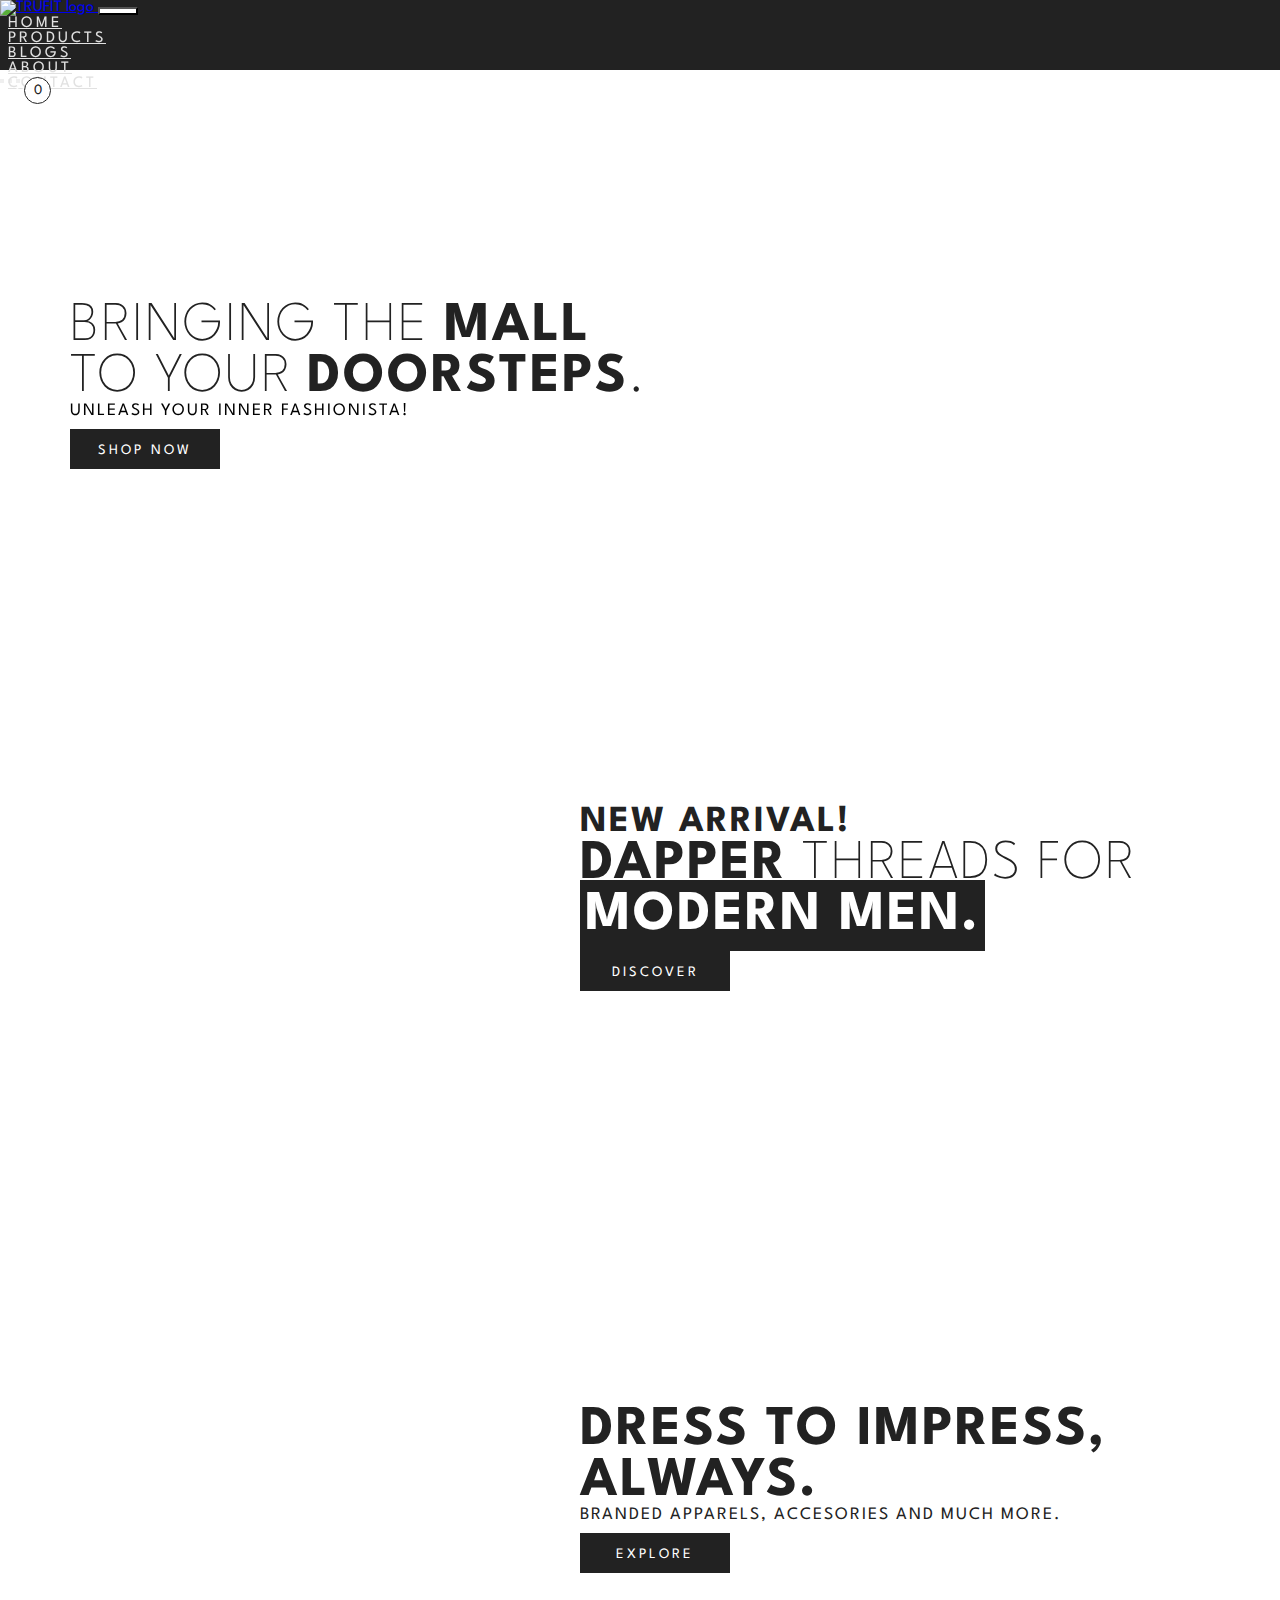
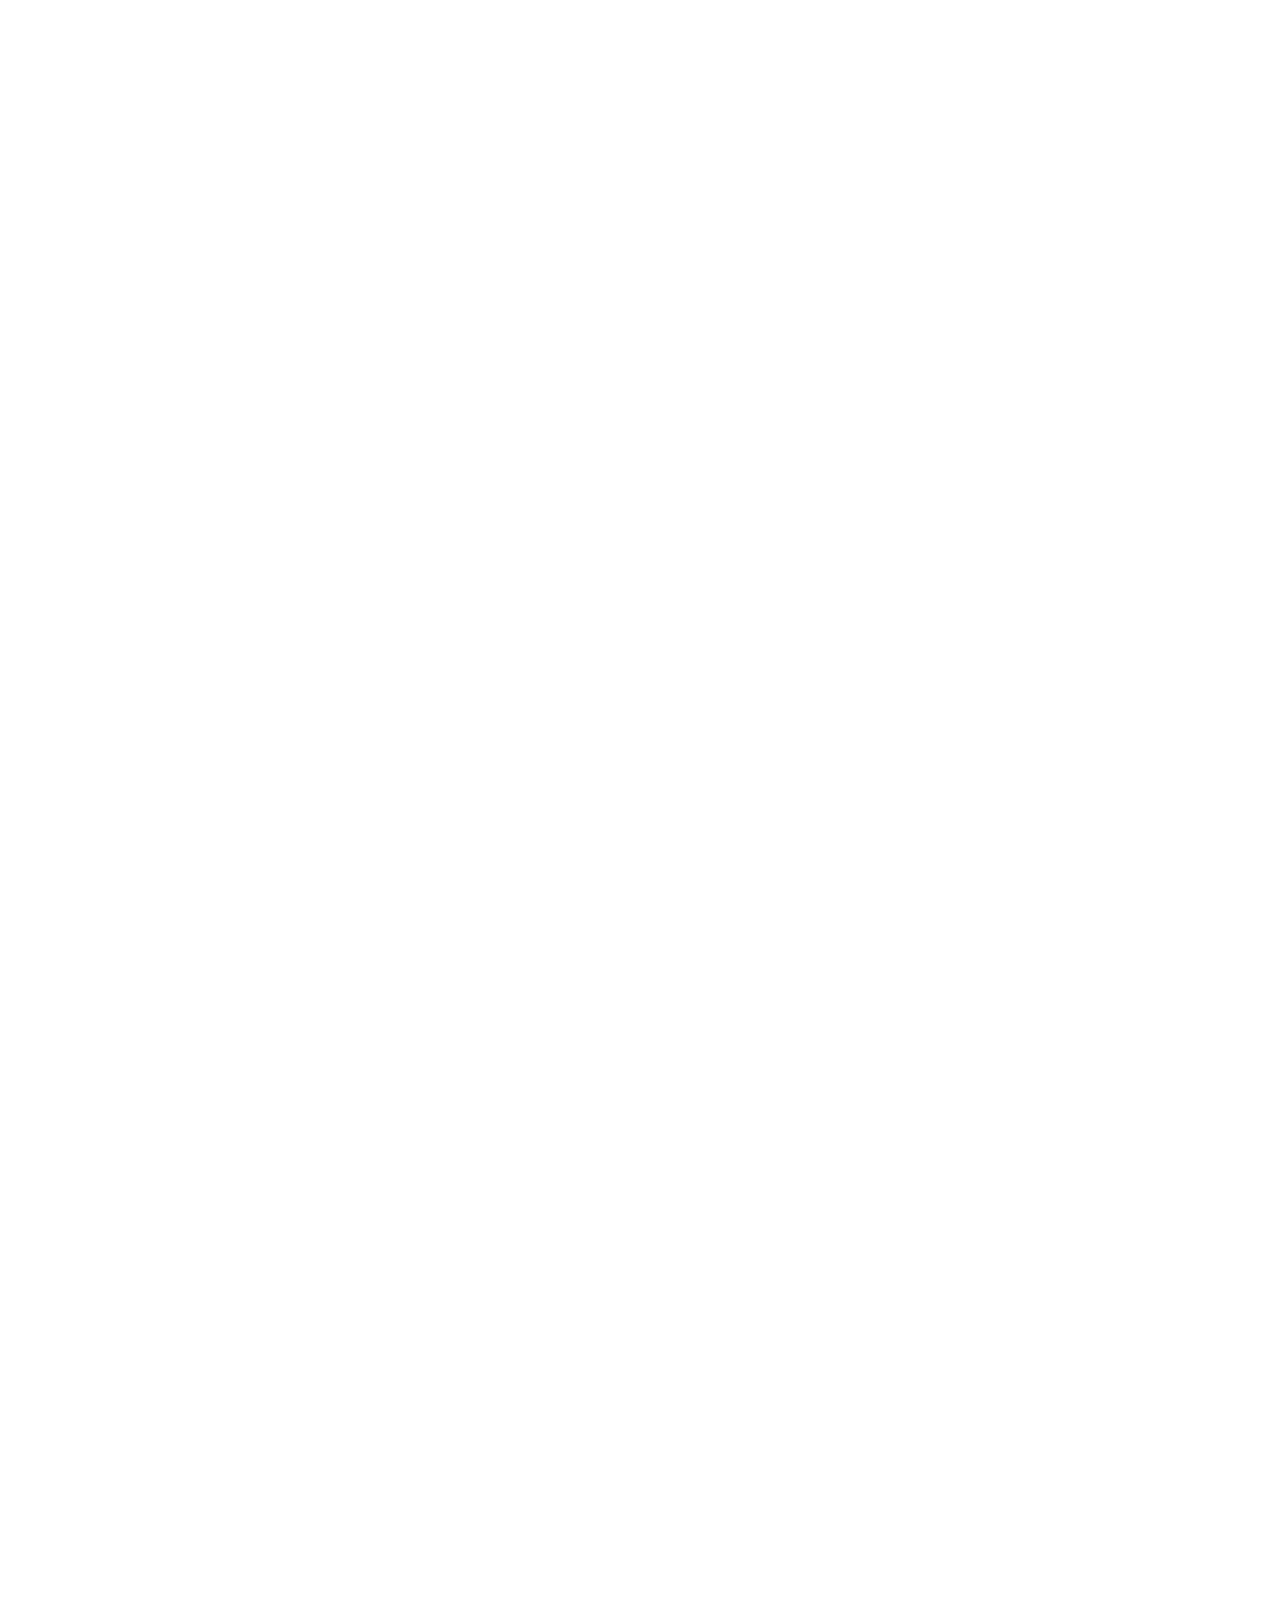
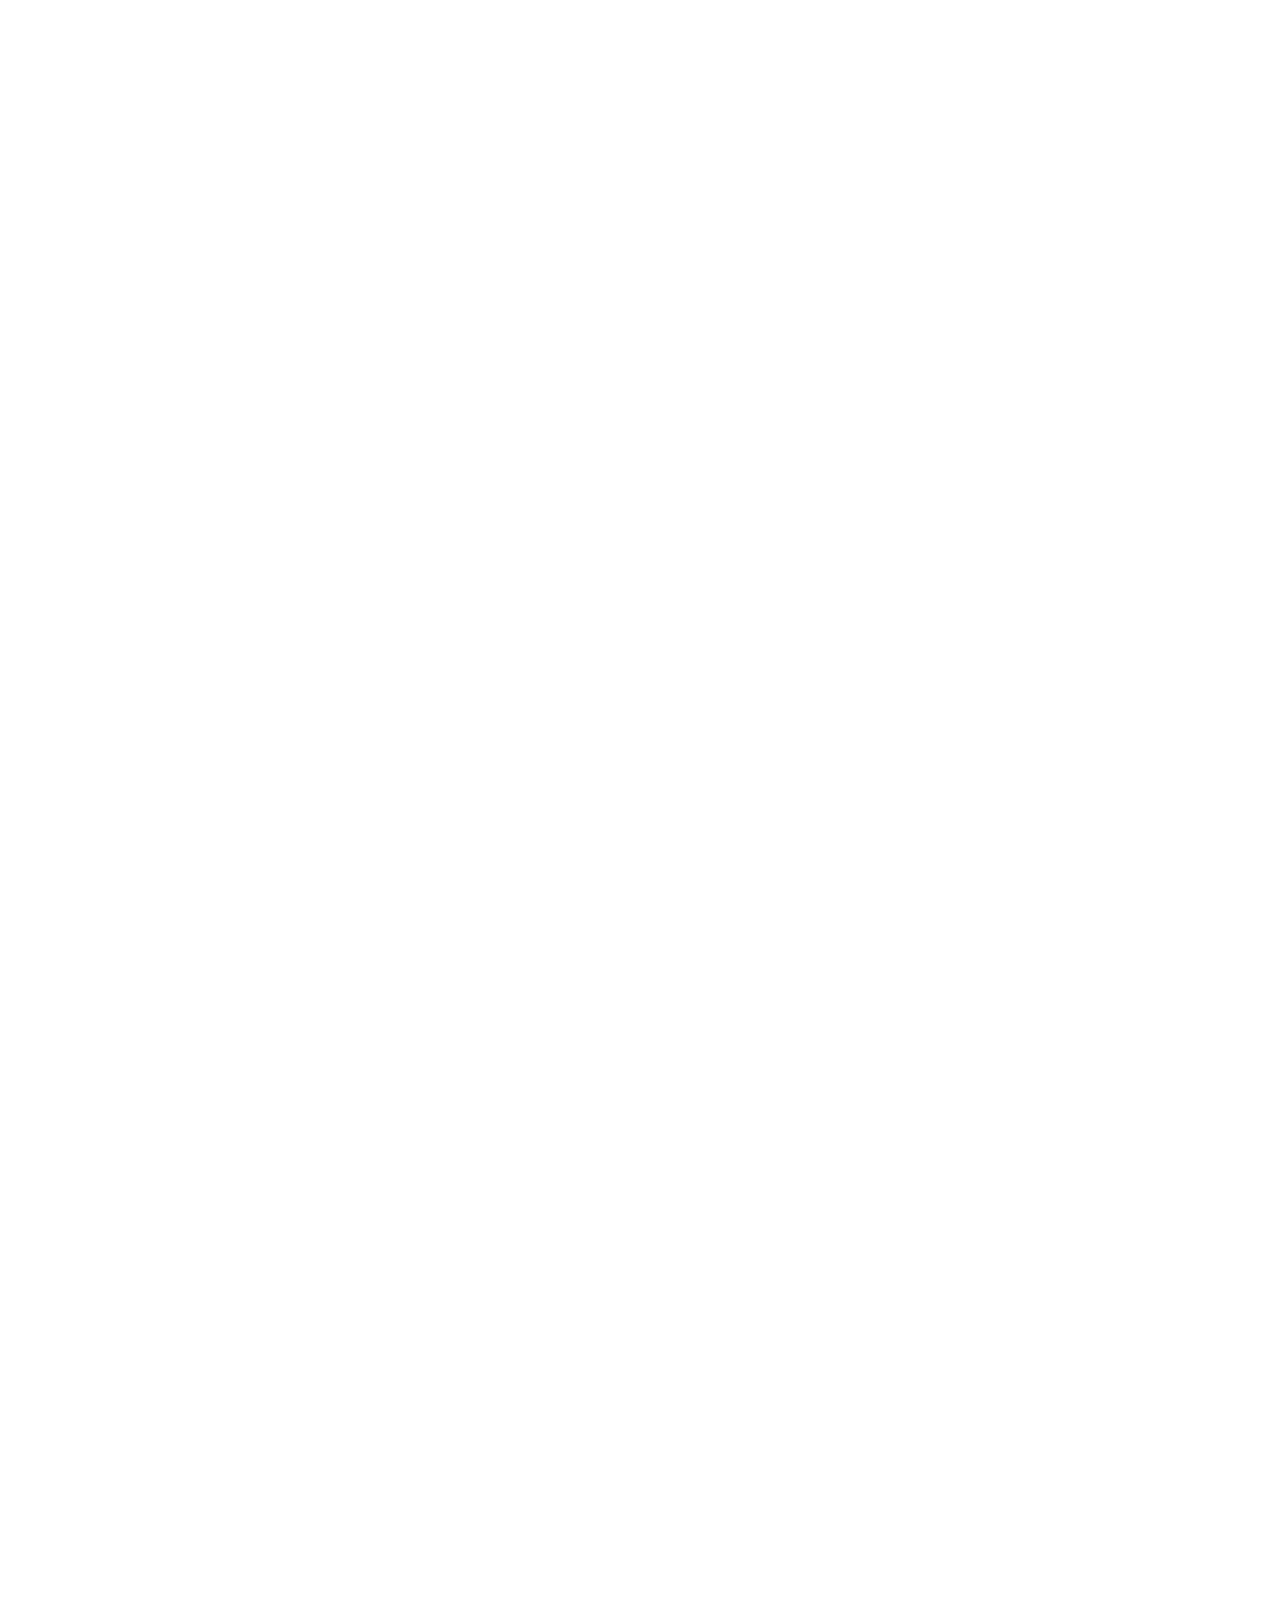
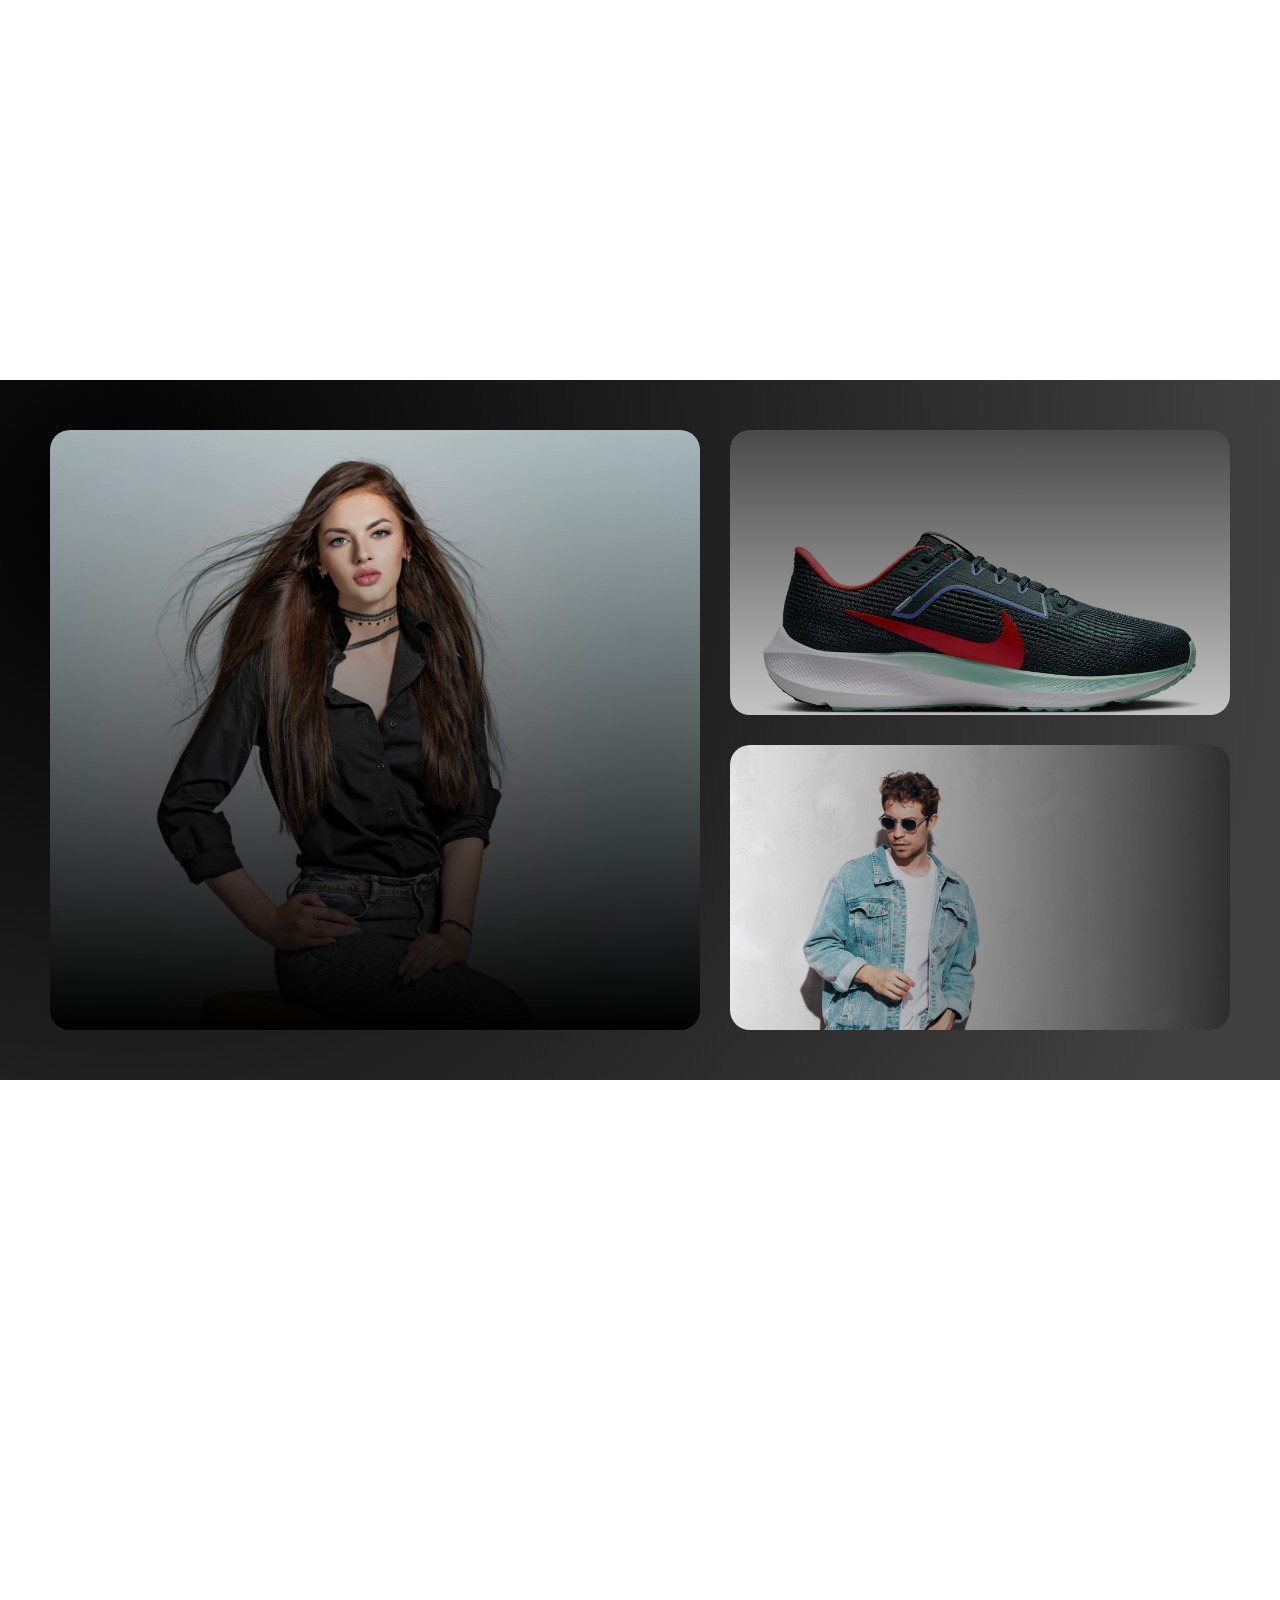
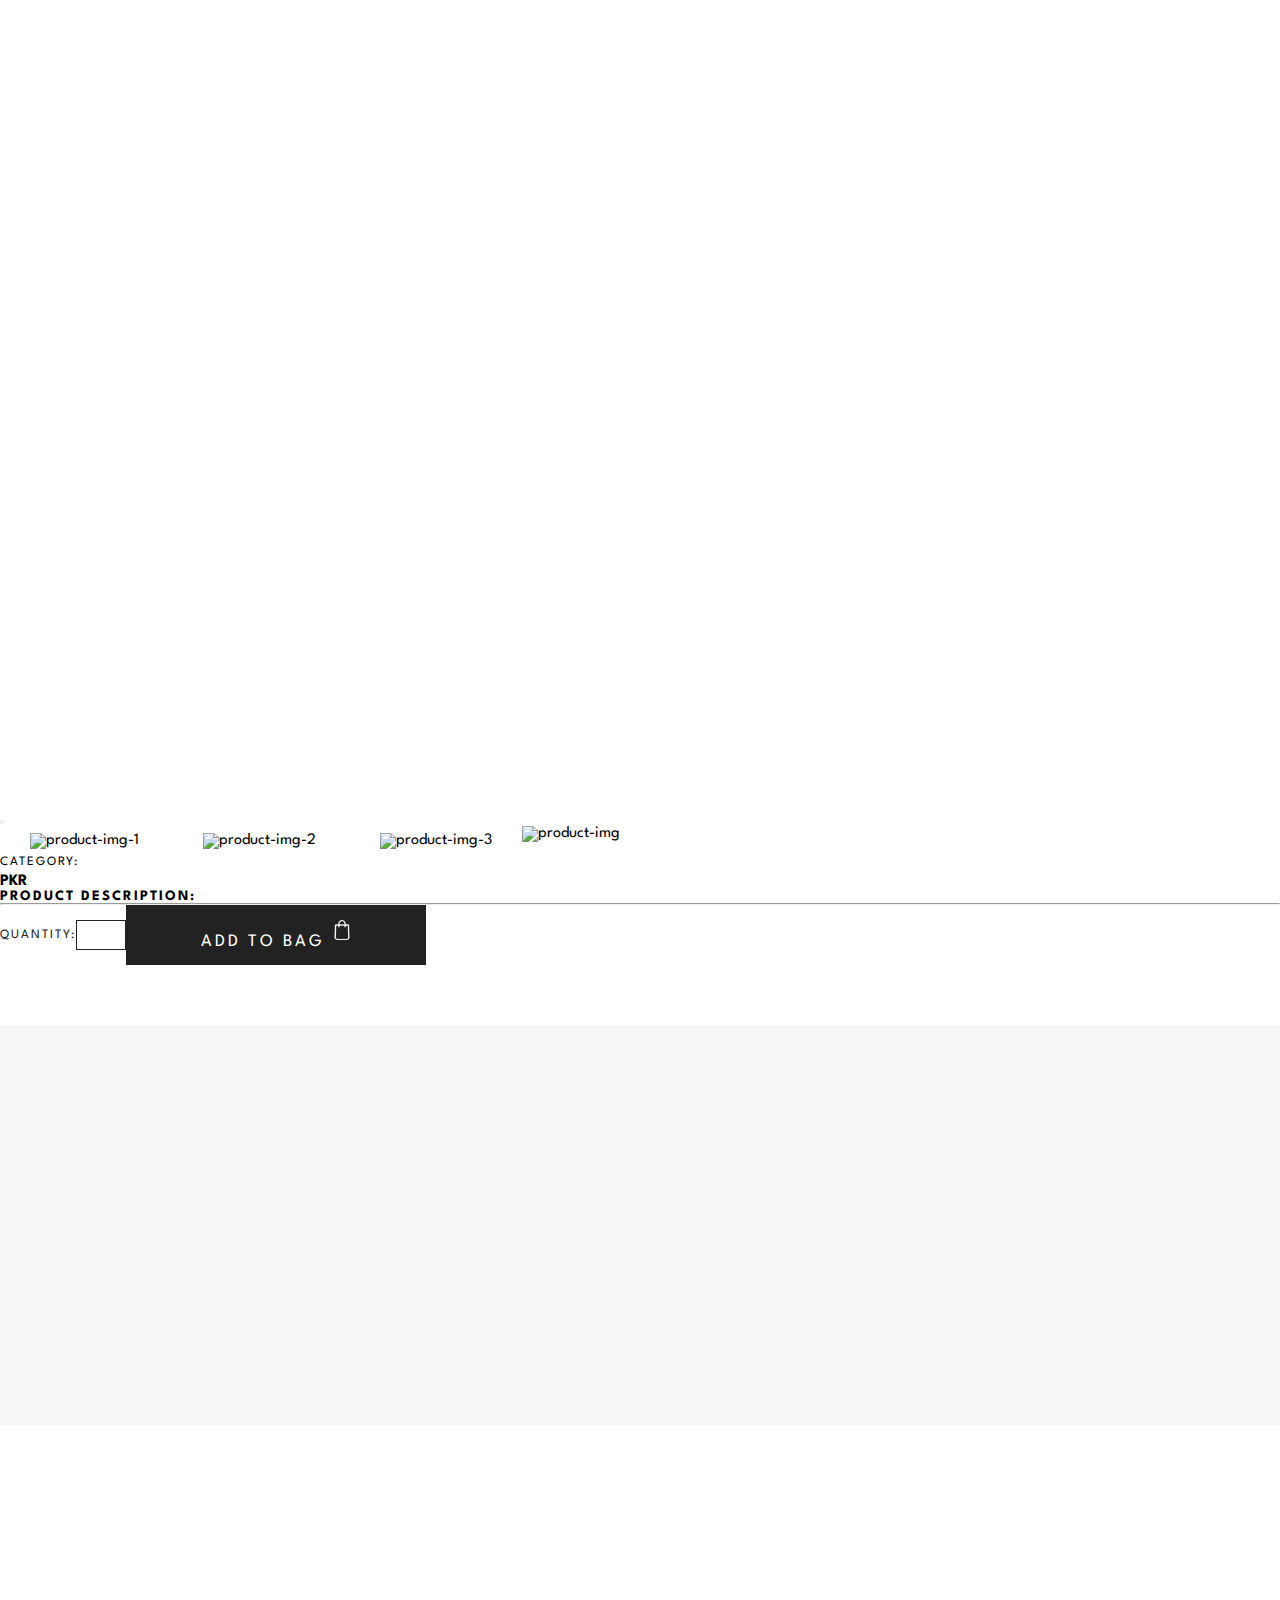
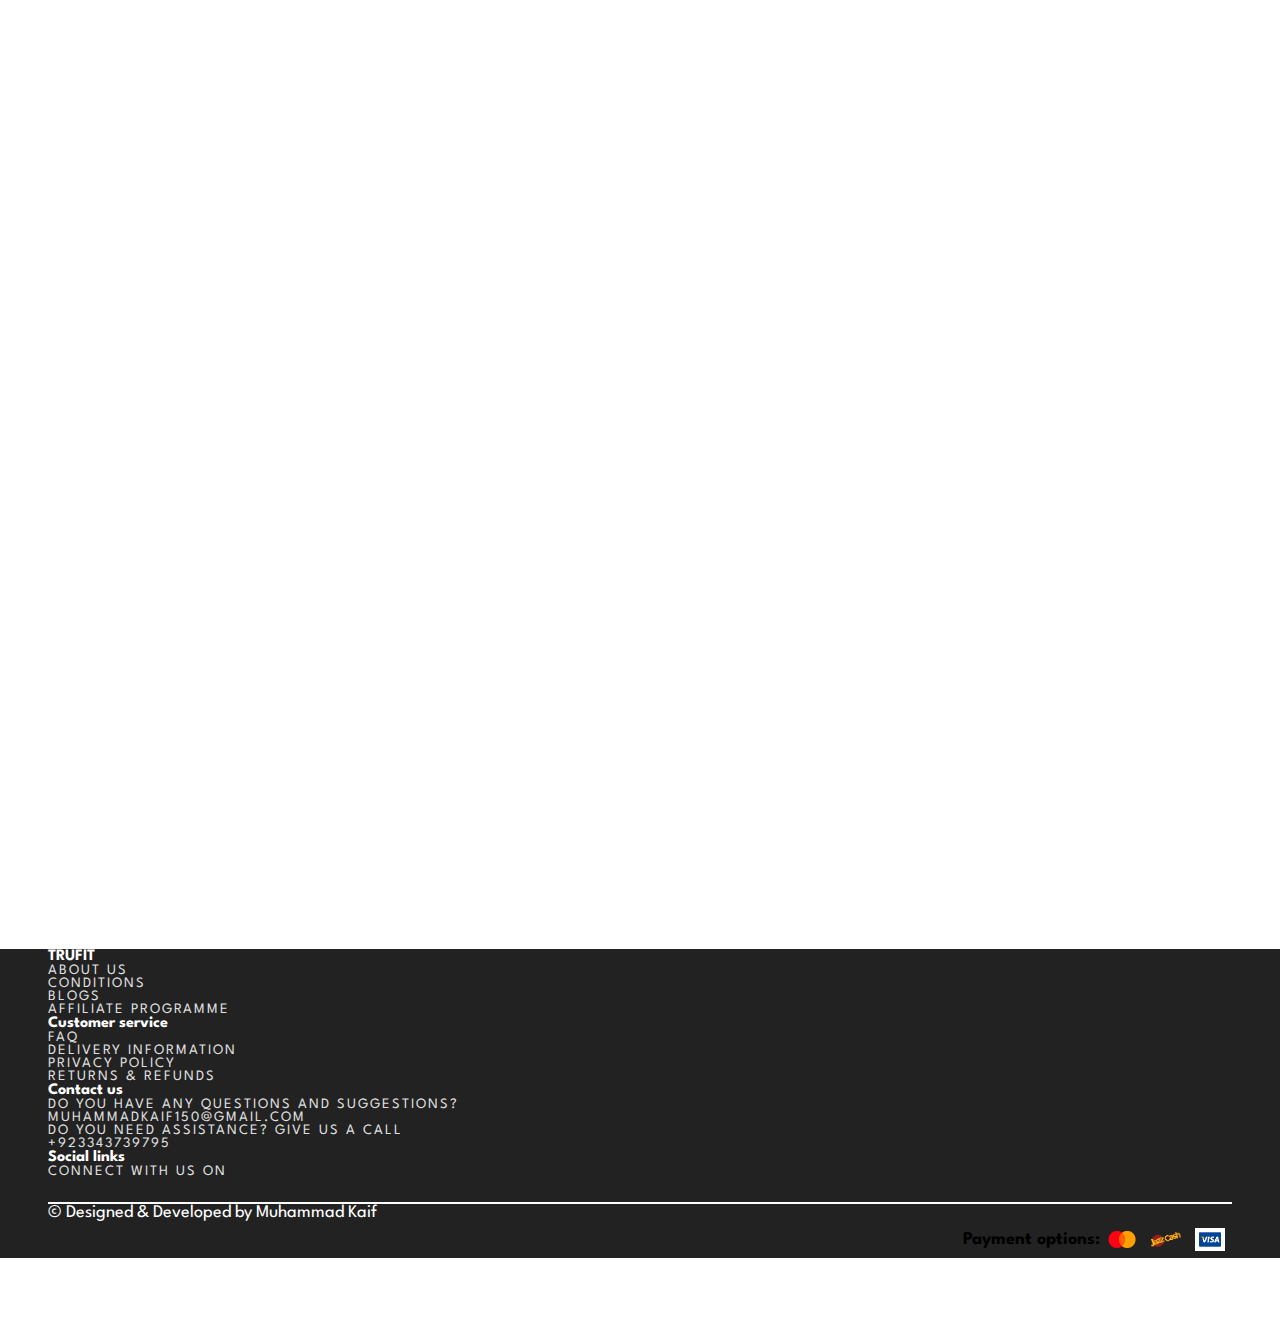
==== commit 231500bc: "Applied aos library on index.html" ====
--- a/index.html
+++ b/index.html
@@ -57,7 +57,7 @@
 
     <!-- carousel goes here -->
 
-    <div id="carouselExampleCaptions" class="carousel slide carousel-fade" data-bs-pause="false" data-bs-ride="carousel" data-bs-interval="5000">
+    <div id="carouselExampleCaptions" class="carousel slide carousel-fade" data-bs-pause="false" data-bs-ride="carousel" data-bs-interval="4000">
       <div class="carousel-indicators">
         <button type="button" data-bs-target="#carouselExampleCaptions" data-bs-slide-to="0" class="active" aria-current="true" aria-label="Slide 1"></button>
         <button type="button" data-bs-target="#carouselExampleCaptions" data-bs-slide-to="1" aria-label="Slide 2"></button>
@@ -67,9 +67,9 @@
       <div class="carousel-inner">
         <div class="carousel-item active cr-1">
           <div class="caption" id="cap1">
-            <h1 class="carousel-heading">Bringing the <span>Mall</span> <br>to your <span>Doorsteps</span>.</h1>
-            <p>Unleash Your Inner Fashionista!</p>
-            <a href="index.html#product-overview"><button class="carousel-btn" onclick="womenLink.click()">Shop now</button></a>
+            <h1 class="carousel-heading" data-aos="fade-right" data-aos-duration="1000">Bringing the <span>Mall</span> <br>to your <span>Doorsteps</span>.</h1>
+            <p data-aos="fade-right" data-aos-duration="1200">Unleash Your Inner Fashionista!</p>
+            <a href="index.html#product-overview" data-aos="fade-right" data-aos-duration="1400"><button class="carousel-btn" onclick="womenLink.click()">Shop now</button></a>
           </div>
         
         </div>
@@ -96,9 +96,9 @@
     <!-- Trending products section: -->
 
     <div class="heading-div d-flex justify-content-center align-items-center">
-    <h1 class="trend-head">Trending Products</h1>
-  </div>
-    <section class="trending-section container-fluid py-1">
+    <h1 class="trend-head" data-aos="fade-down" data-aos-duration="700" data-aos-once="true">Trending Products</h1>
+  </div>
+    <section class="trending-section container-fluid py-1" data-aos="fade-up" data-aos-duration="700" data-aos-once="true">
       <div class="trending-div justify-content-center row"></div>
     </section>
   
@@ -108,22 +108,22 @@
   <section class="product-entry-section my-5 container-fluid py-5">
     <div class="product-entry-div" id="div-1">
       <div class="text">
-        <h1>Street wear</h1>
-        <p>Our street wear collection is out now go check it out.</p>
+        <h1 data-aos="fade-up" data-aos-duration="700" data-aos-once="true">Street wear</h1>
+        <p data-aos="fade-up" data-aos-duration="900" data-aos-once="true">Our street wear collection is out now go check it out.</p>
       <a href="products.html"><button>Shop now</button></a>
     </div>
     </div>
     <div class="product-entry-div" id="div-2">
       <div class="text">
-      <h1>New shoes Arrival</h1>
-      <p>Trendy footwears are arrived at the outlet.</p>
+      <h1 data-aos="fade-down" data-aos-duration="700" data-aos-once="true">New shoes Arrival</h1>
+      <p data-aos="fade-down" data-aos-duration="900" data-aos-once="true">Trendy footwears are arrived at the outlet.</p>
       <a href="index.html#product-overview"><button  onclick="shoesLink.click()">Shop now</button></a>
     </div>
     </div>
     <div class="product-entry-div" id="div-3">
       <div class="text">
-      <h1>Men's Jacket</h1>
-      <p>Winter is here so as men's jackets.</p>
+      <h1 data-aos="fade-left" data-aos-duration="700" data-aos-once="true">Men's Jacket</h1>
+      <p data-aos="fade-left" data-aos-duration="700" data-aos-once="true">Winter is here so as men's jackets.</p>
       <a href="index.html#product-overview"><button onclick="menLink.click()">Shop now</button></a>
     </div>
     </div>
@@ -133,11 +133,11 @@
 <!-- all products section -->
   <section class="all-products-section my-5 py-4"  id="product-overview">
     <div class="all-products-div ">
-      <h1>Product Overview</h1>
-      <div class="filter-div">
+      <h1 data-aos="fade-down" data-aos-duration="700" data-aos-once="true">Product Overview</h1>
+      <div class="filter-div" data-aos="fade-right" data-aos-duration="800" data-aos-once="true">
         <ul class="px-0">
         <li>
-          <button class="filter-links" id="all-products-link">
+          <button class="filter-links" id="all-products-link" style="display: block;">
           All products
       </button>
     </li>
@@ -164,9 +164,9 @@
       </ul>
       </div>
 
-      <div class="collector my-4 d-flex justify-content-center"></div>
+      <div class="collector my-4 d-flex justify-content-center"  data-aos="fade-up" data-aos-duration="700" data-aos-once="true"></div>
       <div class="load-div d-flex justify-content-center container">
-        <button class="load-btn">
+        <button class="load-btn"  data-aos="fade-up" data-aos-duration="900" data-aos-once="true">
           <span class="text">Load more <i class="fa-solid fa-plus"></i></span>
         </button>
       </div>
@@ -222,10 +222,10 @@
 
   <section class="nike-section">
     <div class="nike-div container">
-    <div class="nike-img-div mx-1">
+    <div class="nike-img-div mx-1" data-aos="fade-right" data-aos-duration="1000" data-aos-once="true">
       <img src="images/nike-shoe-1.png" alt="">
     </div>
-    <div class="nike-text-div">
+    <div class="nike-text-div" data-aos="fade-left" data-aos-duration="700" data-aos-once="true">
       <h1>Nike Air Max SC</h1>
       <p>With its heritage track look and visible cushioning, the Air Max SC is the perfect finish to any outfit. Lightweight, durable materials meet the demands you throw at them, making these sneakers the easy choice for whatever the day has in store for you.</p>
       <a href="products.html"><button class="nike-btn">Shop now</button></a>
@@ -236,9 +236,9 @@
   <!-- Instagram follow section goes here -->
   <section class="instagram-section" rol>
     <div class="instagram-div">
-      <h1>Follow Our Instagram</h1>
-      <p class="text-dark">Our official Instagram account <a href="https://www.instagram.com/mkayf_18/?igshid=MzNiNGNkZWQ4Mg%3D%3D" id="insta-link" target="_blank">@mkayf_18</a></p>
-      <div class="instagram-images my-5">  
+      <h1 data-aos="fade-down" data-aos-duration="700" data-aos-once="true">Follow Our Instagram</h1>
+      <p class="text-dark" data-aos="fade-right" data-aos-duration="900" data-aos-once="true">Our official Instagram account <a href="https://www.instagram.com/mkayf_18/?igshid=MzNiNGNkZWQ4Mg%3D%3D" id="insta-link" target="_blank">@mkayf_18</a></p>
+      <div class="instagram-images my-5" data-aos="fade-up" data-aos-duration="1000" data-aos-once="true">  
         <div class="insta-img">
           <img src="images/Product-images/seafoam-polo-tshirt/seafoam-polo-1-2.png" alt="">
         </div>
@@ -265,7 +265,7 @@
 
   <section class="testimonial-section mx-5">
     <div id="carouselExample" class="carousel slide caroosal" data-bs-pause="false" data-bs-ride="carousel">
-        <div class="carousel-inner tama">
+        <div class="carousel-inner tama" data-aos="fade-up" data-aos-duration="700" data-aos-once="true">
         <h1 class="testi-head text-center">Testimonials</h1>
           <div class="carousel-item active tm" data-bs-interval="4000">
             <div class="testimonial testi-1">
@@ -328,19 +328,19 @@
 
   <section class="speciality-section container-fluid my-5">
     <div class="speciality-div row justify-content-center">
-      <div class="special-box col-lg-3 col-md-6 col-sm-12 text-center">
+      <div class="special-box col-lg-3 col-md-6 col-sm-12 text-center"  data-aos="fade-up" data-aos-duration="700" data-aos-once="true">
         <img src="images/good-product.png" alt="" class="my-3 icon">
         <h4 class="my-3">Quality Products</h4>
       </div>
-      <div class="special-box col-lg-3 col-md-6 col-sm-12 text-center">
+      <div class="special-box col-lg-3 col-md-6 col-sm-12 text-center" data-aos="fade-up" data-aos-duration="800" data-aos-once="true">
         <img src="images/free-shipping.png" alt="" class="my-3 icon">
         <h4 class="my-3">Free delivery</h4>
       </div>
-      <div class="special-box col-lg-3 col-md-6 col-sm-12 text-center">
+      <div class="special-box col-lg-3 col-md-6 col-sm-12 text-center" data-aos="fade-up" data-aos-duration="900" data-aos-once="true">
         <img src="images/24-7-support.png" alt="" class="my-3 icon">
         <h4 class="my-3">24/7 customer Support</h4>
       </div>
-      <div class="special-box col-lg-3 col-md-6 col-sm-12 text-center">
+      <div class="special-box col-lg-3 col-md-6 col-sm-12 text-center" data-aos="fade-up" data-aos-duration="1000" data-aos-once="true">
         <img src="images/suitable-prices.png" alt="" class="my-3 icon">
         <h4 class="my-3">Reasonable Prices</h4>
       </div>
@@ -404,7 +404,10 @@
     <script src="https://cdn.jsdelivr.net/npm/bootstrap@5.3.1/dist/js/bootstrap.bundle.min.js" integrity="sha384-HwwvtgBNo3bZJJLYd8oVXjrBZt8cqVSpeBNS5n7C8IVInixGAoxmnlMuBnhbgrkm" crossorigin="anonymous"></script>
     <script src="https://unpkg.com/aos@next/dist/aos.js"></script>
     <script>
-      AOS.init();
+      AOS.init({
+        offset : 80,
+        delay : 600,
+      });
     </script>
     <script src="script.js"></script>
   </body>
--- a/style.css
+++ b/style.css
@@ -497,6 +497,7 @@
 
 /* product-entry-section styling here */
 .product-entry-section {
+  
   background: rgb(9, 9, 121);
   background: radial-gradient(circle at 10% 20%, rgb(0, 0, 0) 0%, rgb(64, 64, 64) 90.2%);
   display: grid;
@@ -509,8 +510,13 @@
 
 .product-entry-div {
   border-radius: 20px;
-}
-
+  overflow: hidden;
+}
+
+.product-entry-div:hover .text button{
+  transform: translateY(0px);
+  opacity: 1;
+}
 #div-1 {
   grid-column-start: 1;
   grid-column-end: 3;
@@ -619,9 +625,11 @@
   font-size: 0.8rem;
   padding-top: 3px;
   letter-spacing: 3px;
+  transform: translateY(50px);
+  opacity: 0;
   transition: all;
   /* font-weight: 600; */
-  transition-duration: 0.3s;
+  transition-duration: 0.5s;
 }
 .text button:hover {
   background-color: white;
@@ -1436,7 +1444,8 @@
   justify-content: center;
   align-items: center;
   flex-direction: column;
-  box-shadow: 0px 25px 20px -20px rgba(0, 0, 0, 0.45);
+box-shadow:  13px 13px 27px #e0e0e0db,
+             -13px -13px 27px #f9f9f9;
 }
 .contact-box i {
   font-size: 40px;
@@ -1899,7 +1908,7 @@
 
 /* Checkout page styling goes here */
 #checkout-banner{
-  background: linear-gradient(rgba(0, 0, 0, 0.1), #1a3246d0),
+  background: linear-gradient(rgba(0, 0, 0, 0.1), #222222),
     url("images/checkout-banner.png");
   background-repeat: no-repeat;
   background-size: cover;
@@ -1917,7 +1926,7 @@
   font-size: 0.9rem;
   text-transform: uppercase;
   letter-spacing: 2px;
-  color: #181a7a;
+  color: #222222;
   position: relative;
   top: 10px;
 }
@@ -1946,7 +1955,7 @@
   padding: 10px 0;
   border: none;
   border-bottom: 2px solid #ccc;
-  color: black;
+  color: #222222;
   width: 100%;
   background-color: transparent;
   transition: border-color 0.3s ease-in-out;
@@ -1959,7 +1968,7 @@
 
 /* order section styling goes here */
 .order-section{
-  border: 1px solid #181a7a;
+  border: 1px solid #222222;
   padding: 0 20px;
 }
 .order-section h5{
@@ -1986,9 +1995,9 @@
 .order-div p{
   margin-bottom: 0;
   text-transform: uppercase;
-  letter-spacing: 2px;
+  letter-spacing: 1px;
   font-size: 1rem;
-  color: black;
+  color: #222222;
 }
 .order-div .order-header-div p, .order-total-div p{
   font-weight: bold;
@@ -2005,7 +2014,10 @@
 }
 .order-payment-div h5{
   font-size: 1rem;
-  color: #181a7a;
+  color: #222222;
+}
+.order-payment-div img{
+  width: 40px;
 }
 .order-payment-div div{
   display: flex;
@@ -2027,21 +2039,21 @@
 }
 .order-btn{
   width: 100%;
-  background-color: #1a3246;
+  background-color: #222222;
   color: white;
   text-transform: uppercase;
   font-size: 1.2rem;
   letter-spacing: 3px;
-  border: 1px solid #1a3246;
+  border: 1px solid #222222;
   height: 60px;
   transition: all 0.2s;
 }
 .order-btn:hover{
   background-color: transparent;
-  color: #1a3246;
+  color: #222222;
 }
 .thanks-div{
-  border: 1px solid #181a7a;
+  border: 1px solid #222222;
   padding: 20px;
   display: flex;
   justify-content: center;
@@ -2051,7 +2063,7 @@
 .thanks-div h2{
   letter-spacing: 2px;
   text-transform: uppercase;
-  color: #1a3246;
+  color: #222222;
   /* font-size: 60px; */
 }
 .thanks-div p{
@@ -2060,19 +2072,29 @@
   
 }
 .order-info{
-  border: 1px solid #181a7a;
+  border: 1px solid #222222;
   padding: 8px;
-  color: #181a7a;
+  color: #222222;
   margin: 5px;
 }
 @media only screen and (max-width: 768px){
   .order-section{
     margin-top: 50px;
-  }
-  .order-section .order-div{
-    padding: 8px;
+    padding: 0 10px;
   }
   .order-div p{
-    font-size: 0.8rem;
+    font-size: 0.9rem;
+  }
+  .order-payment-div h5{
+    font-size: 0.9rem;
+  }
+  .order-payment-div img{
+    width: 25px;
+  }
+  .order-info{
+    font-size: 0.9rem;
+    padding: 5px;
+    margin: 3px;
+    display: block;
   }
 }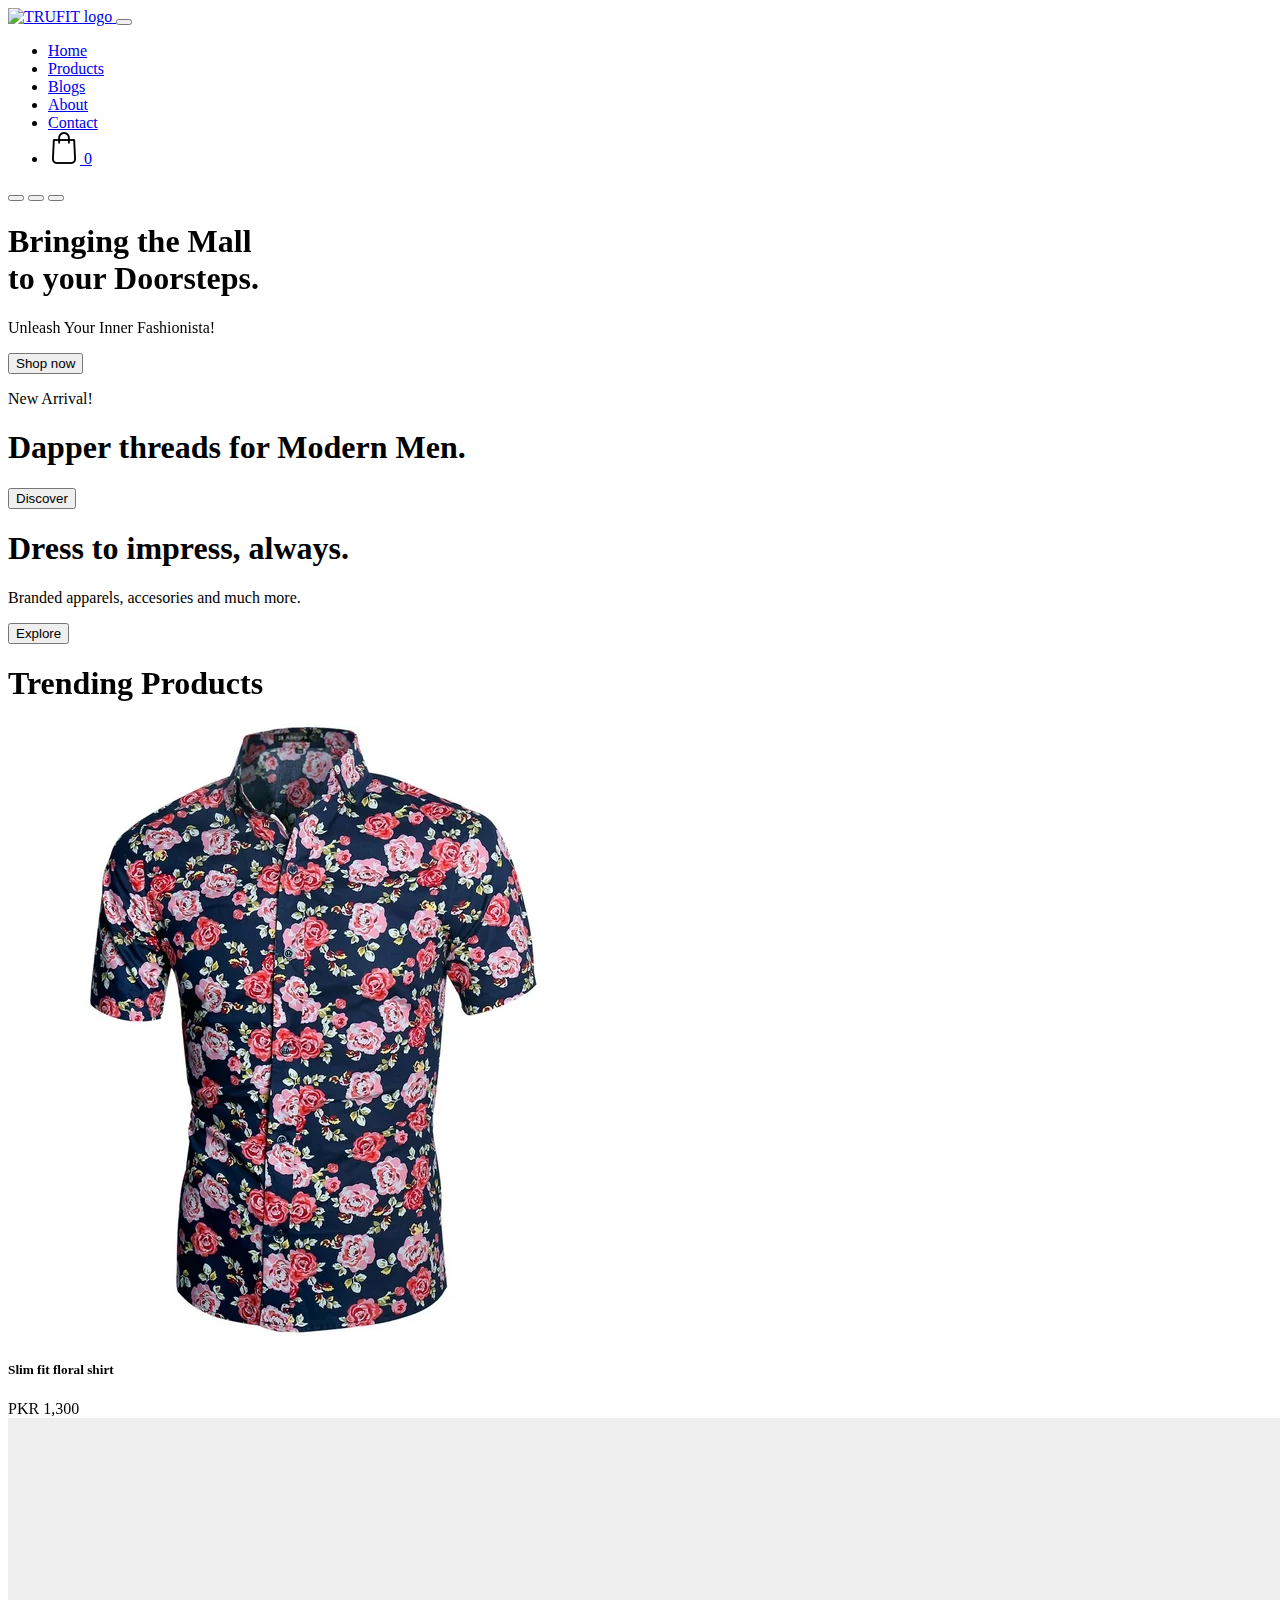
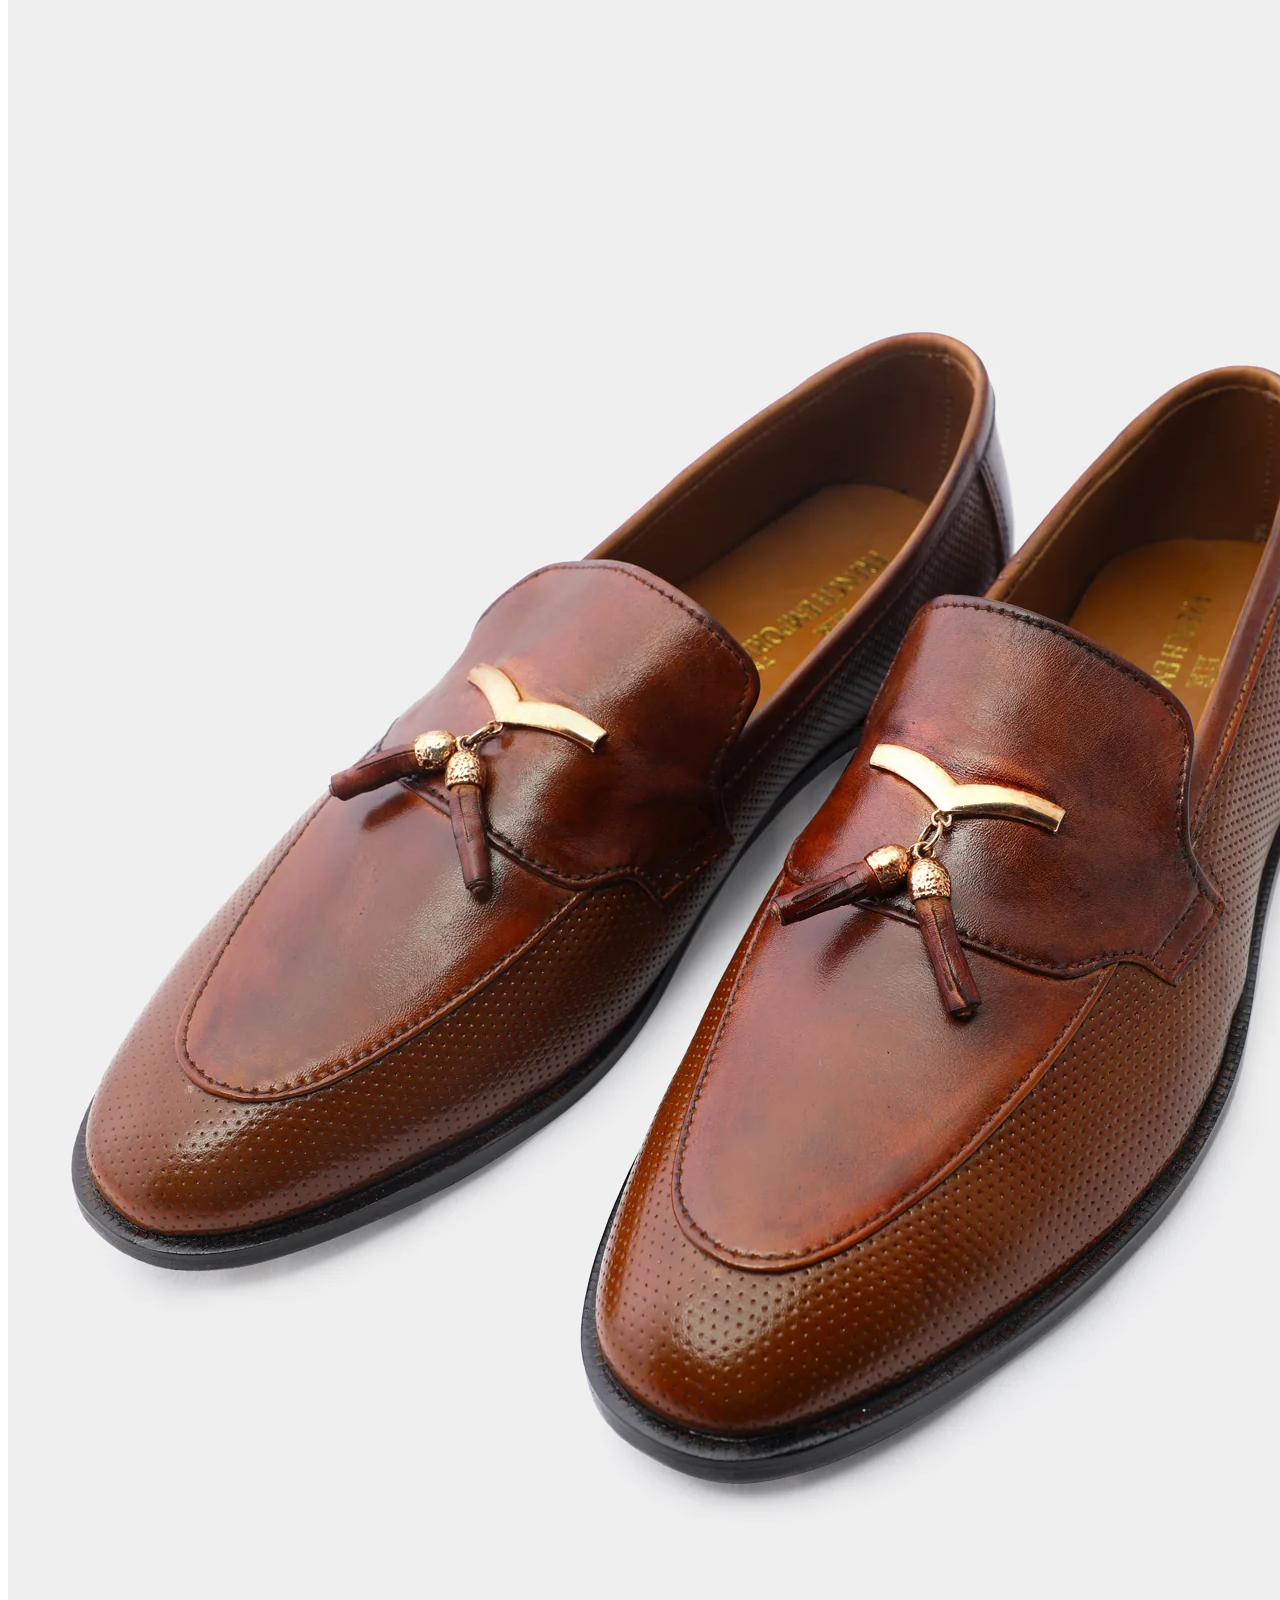
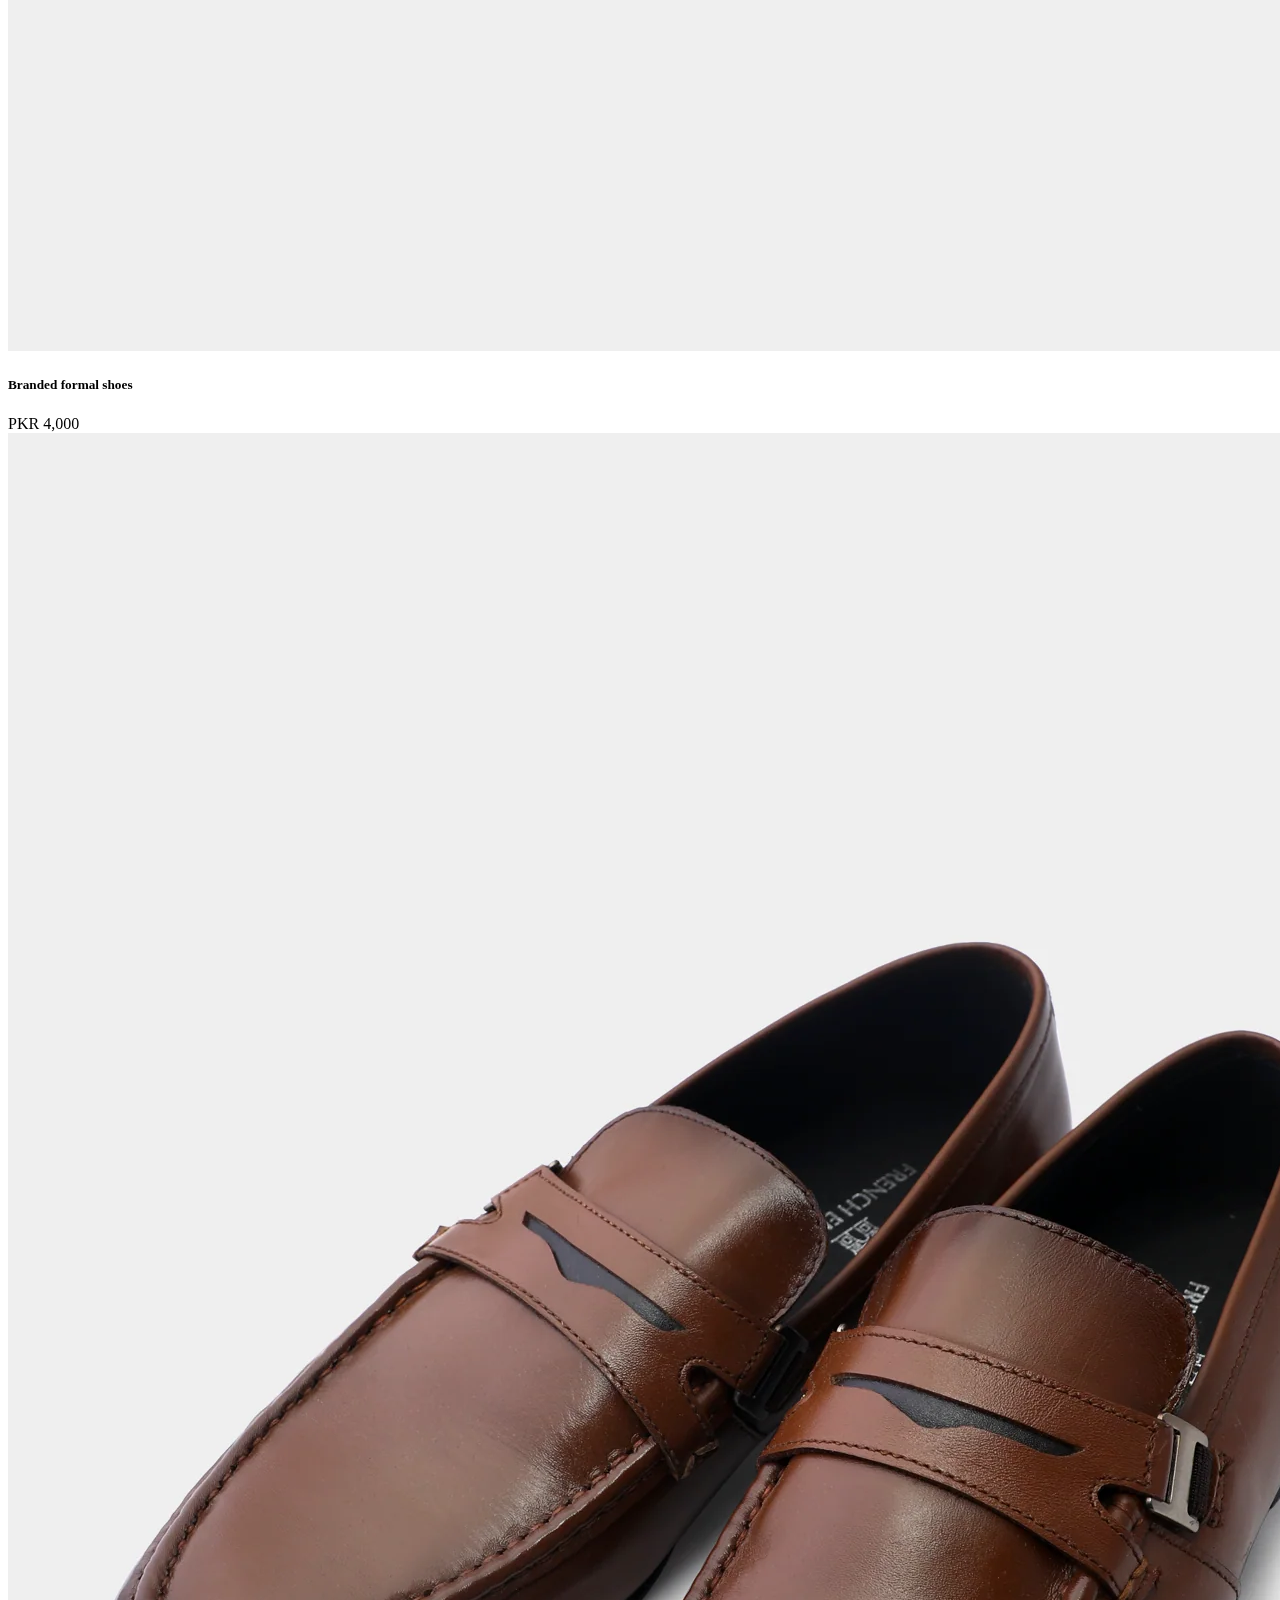
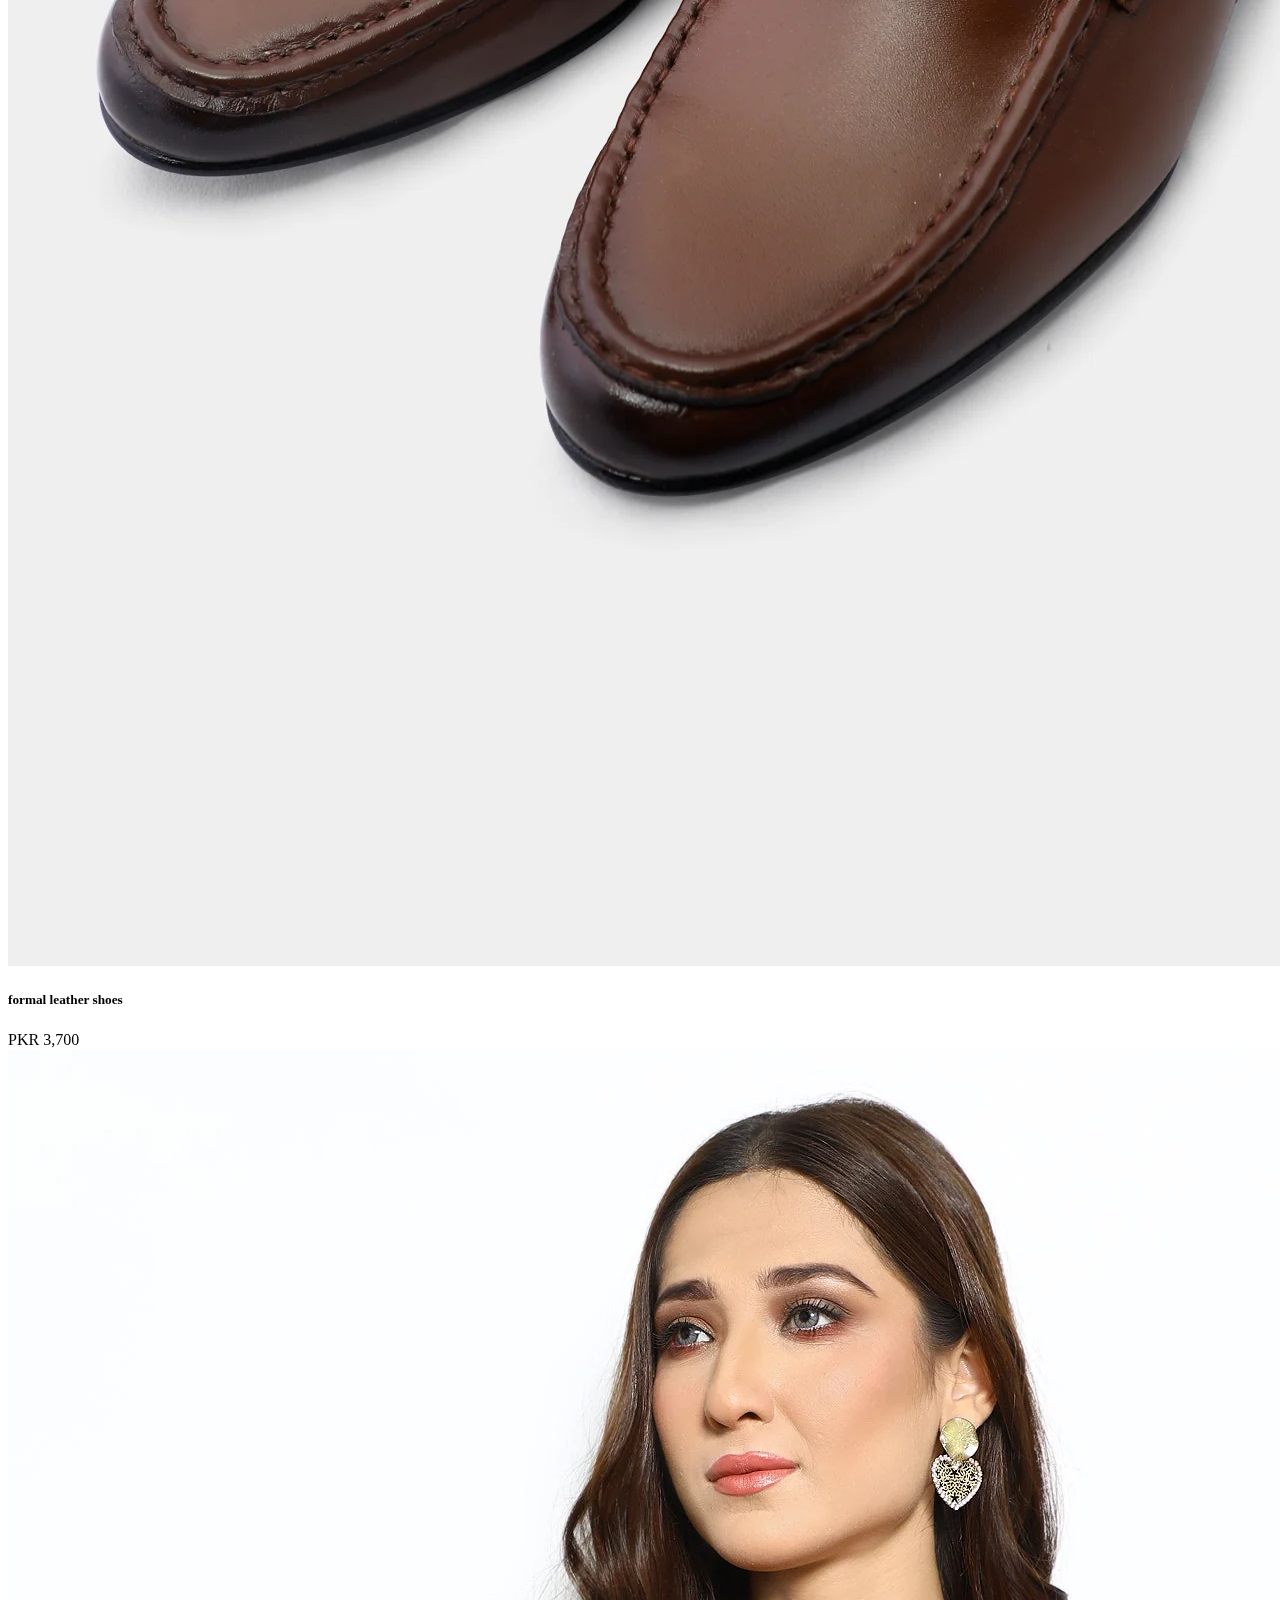
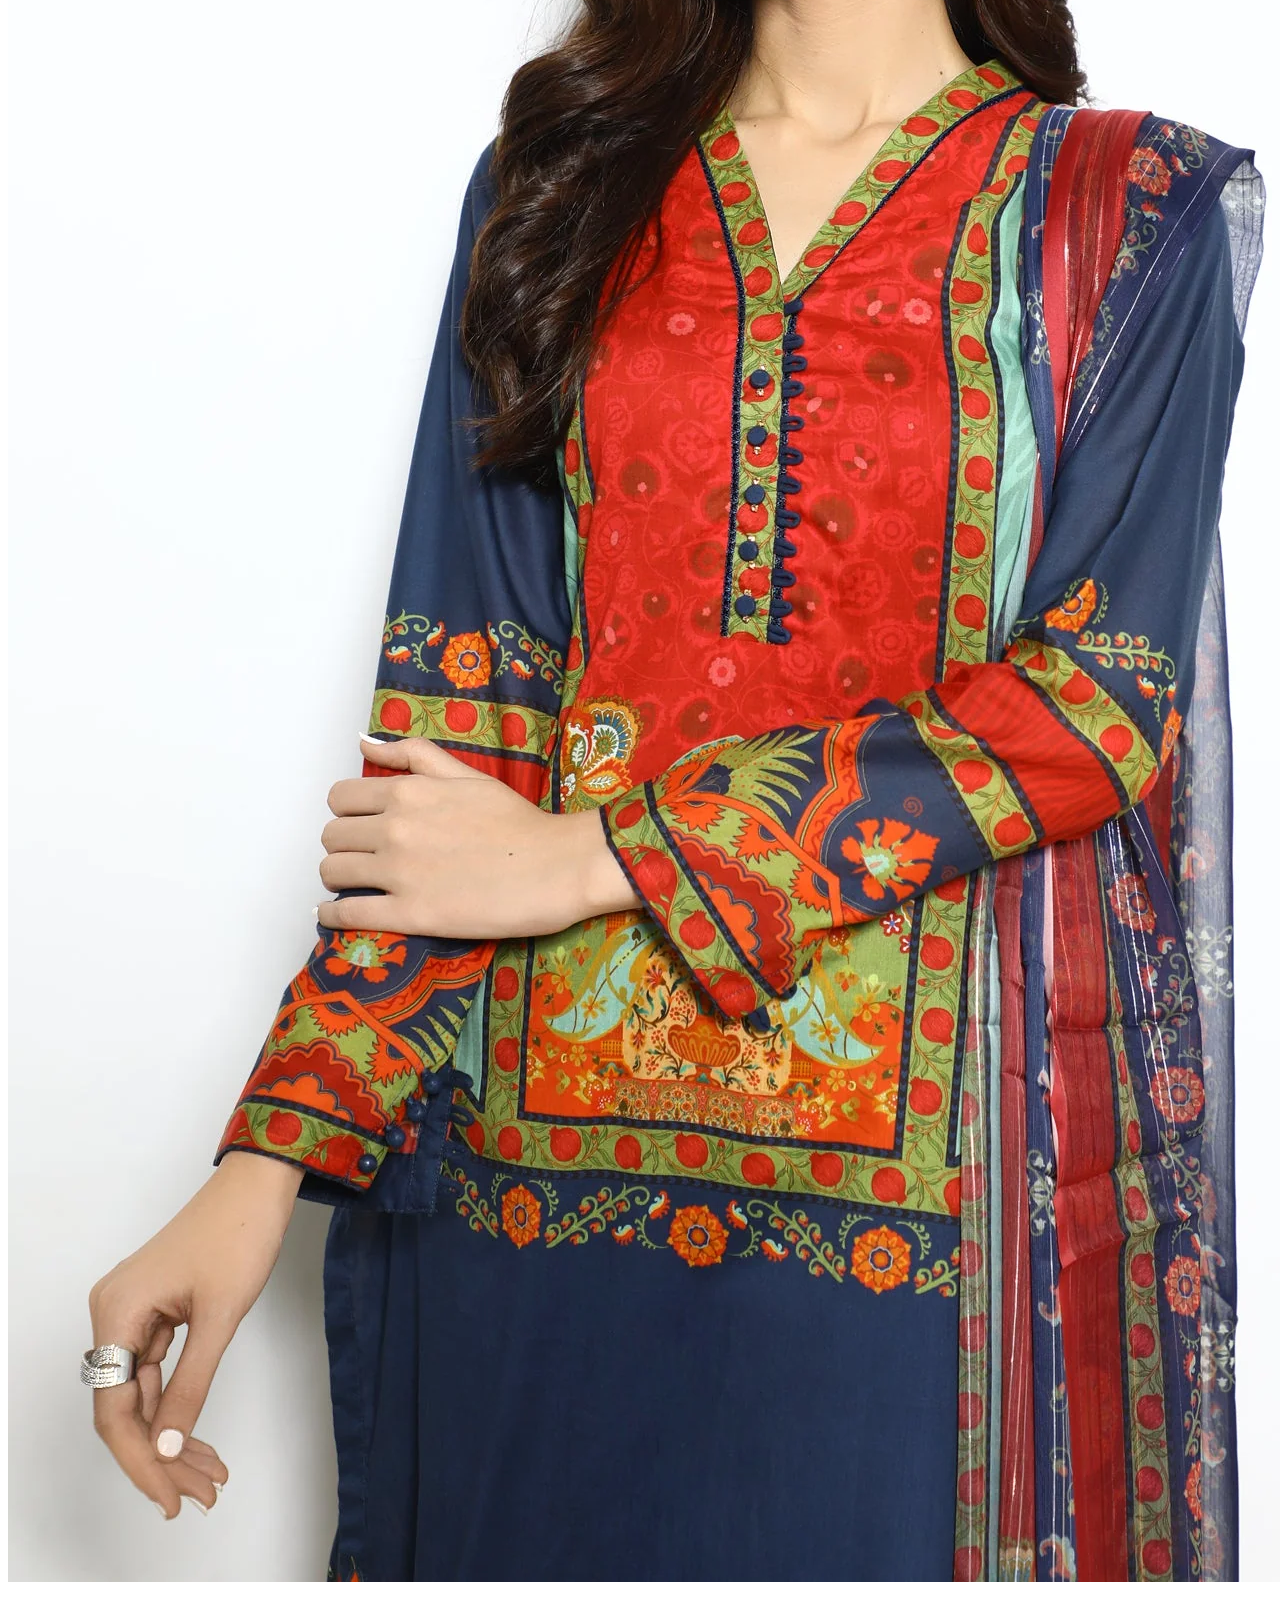
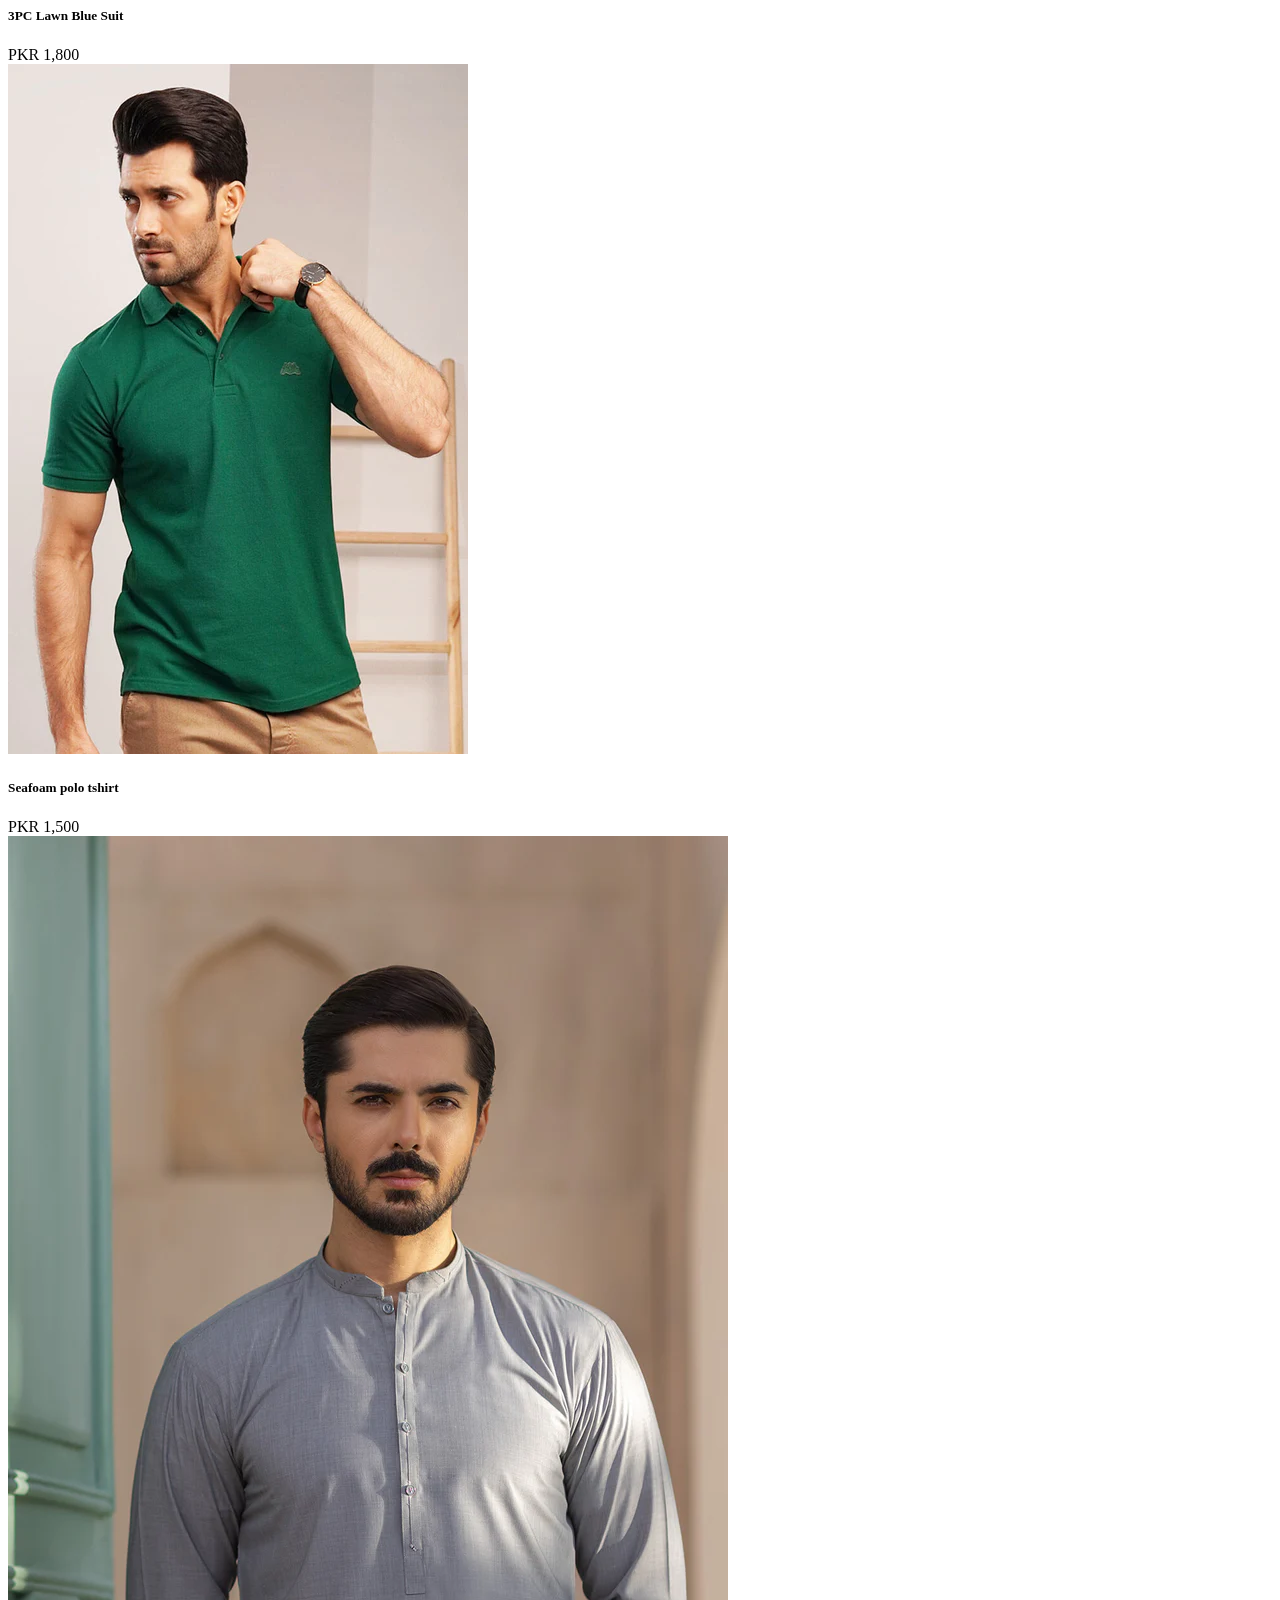
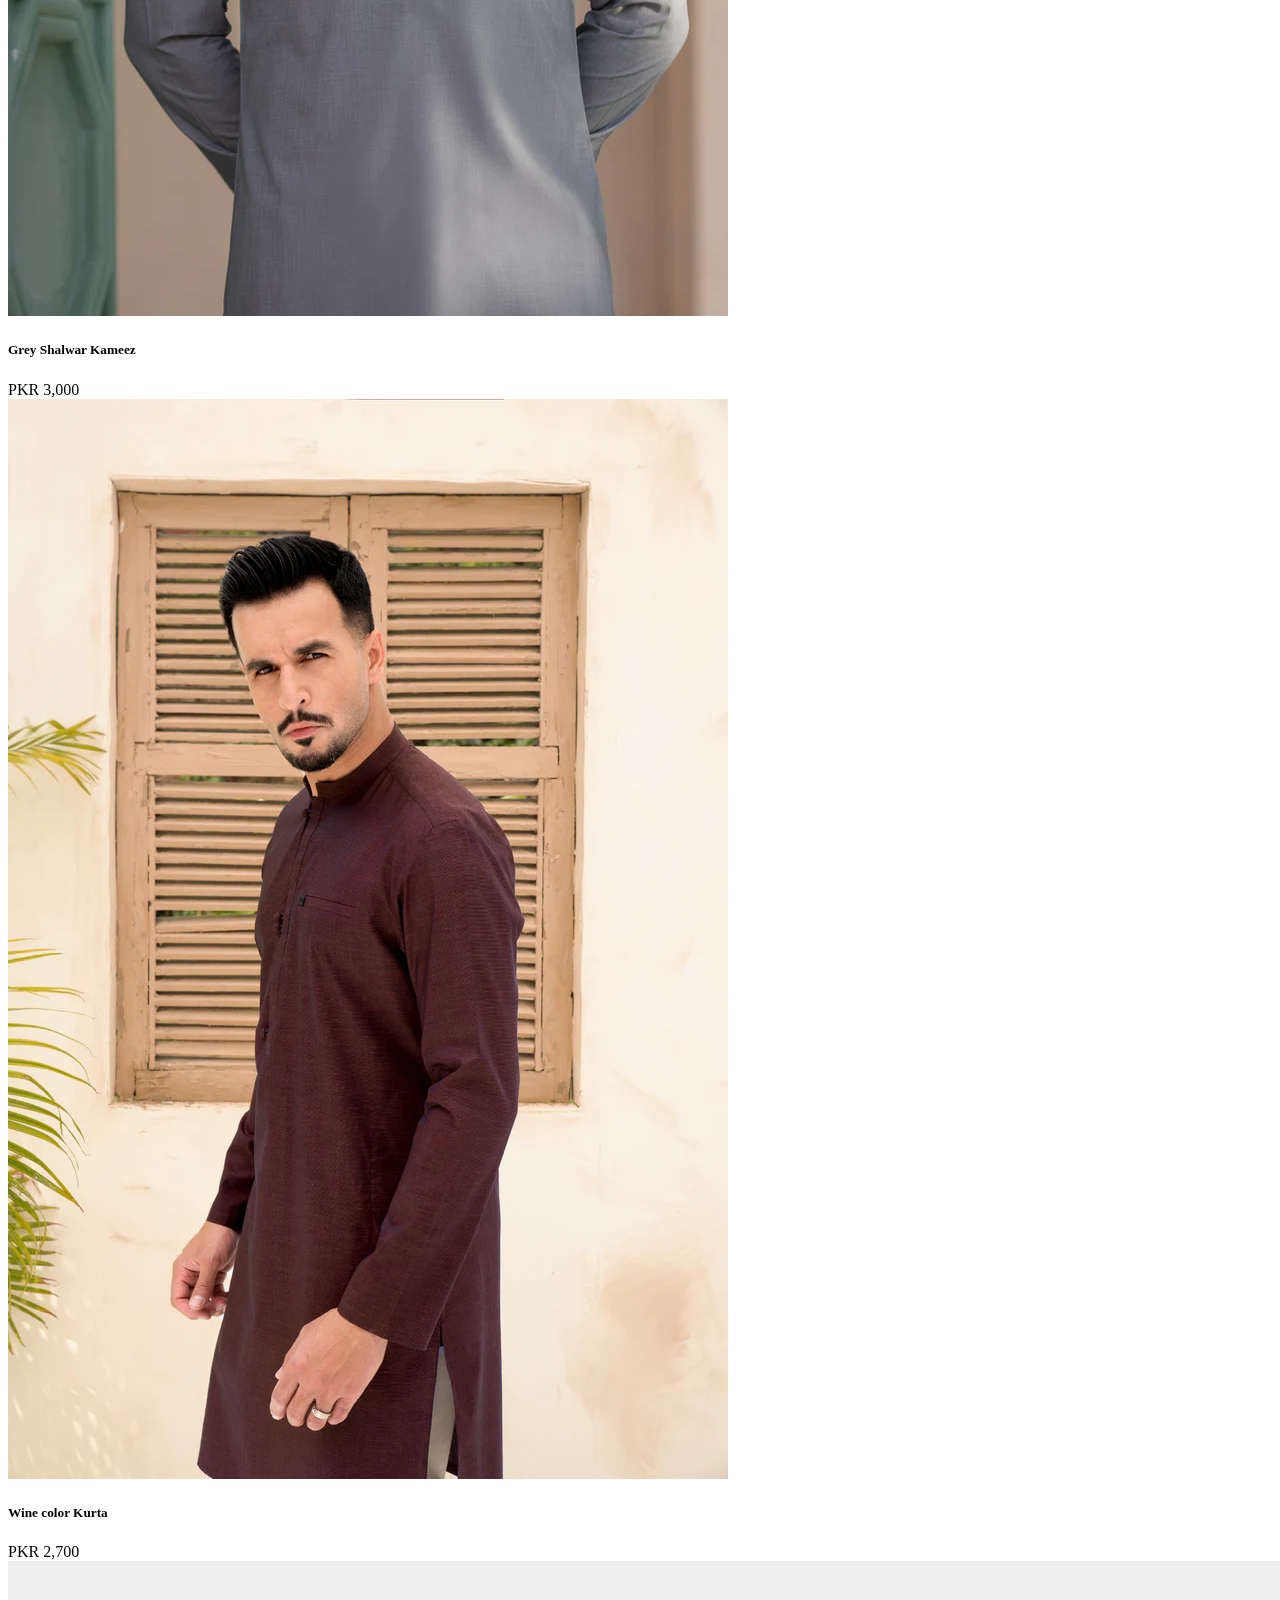
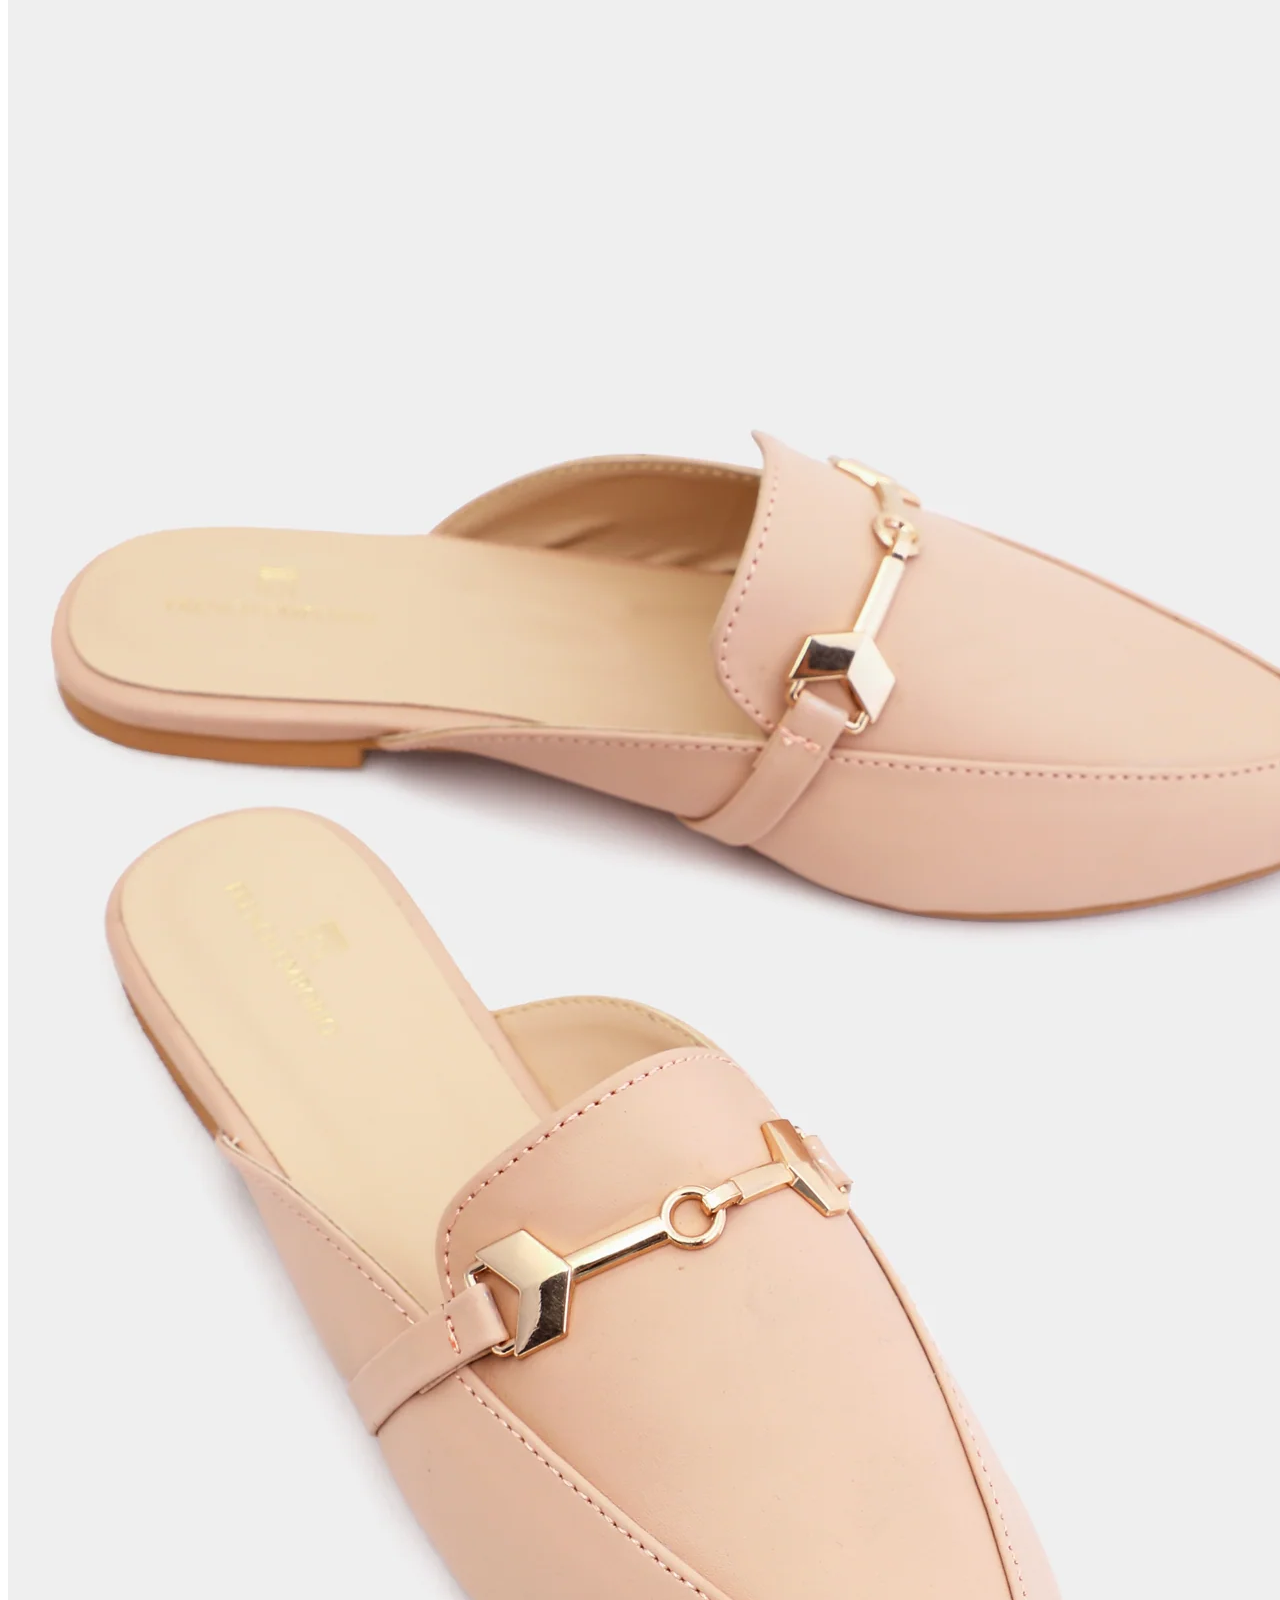
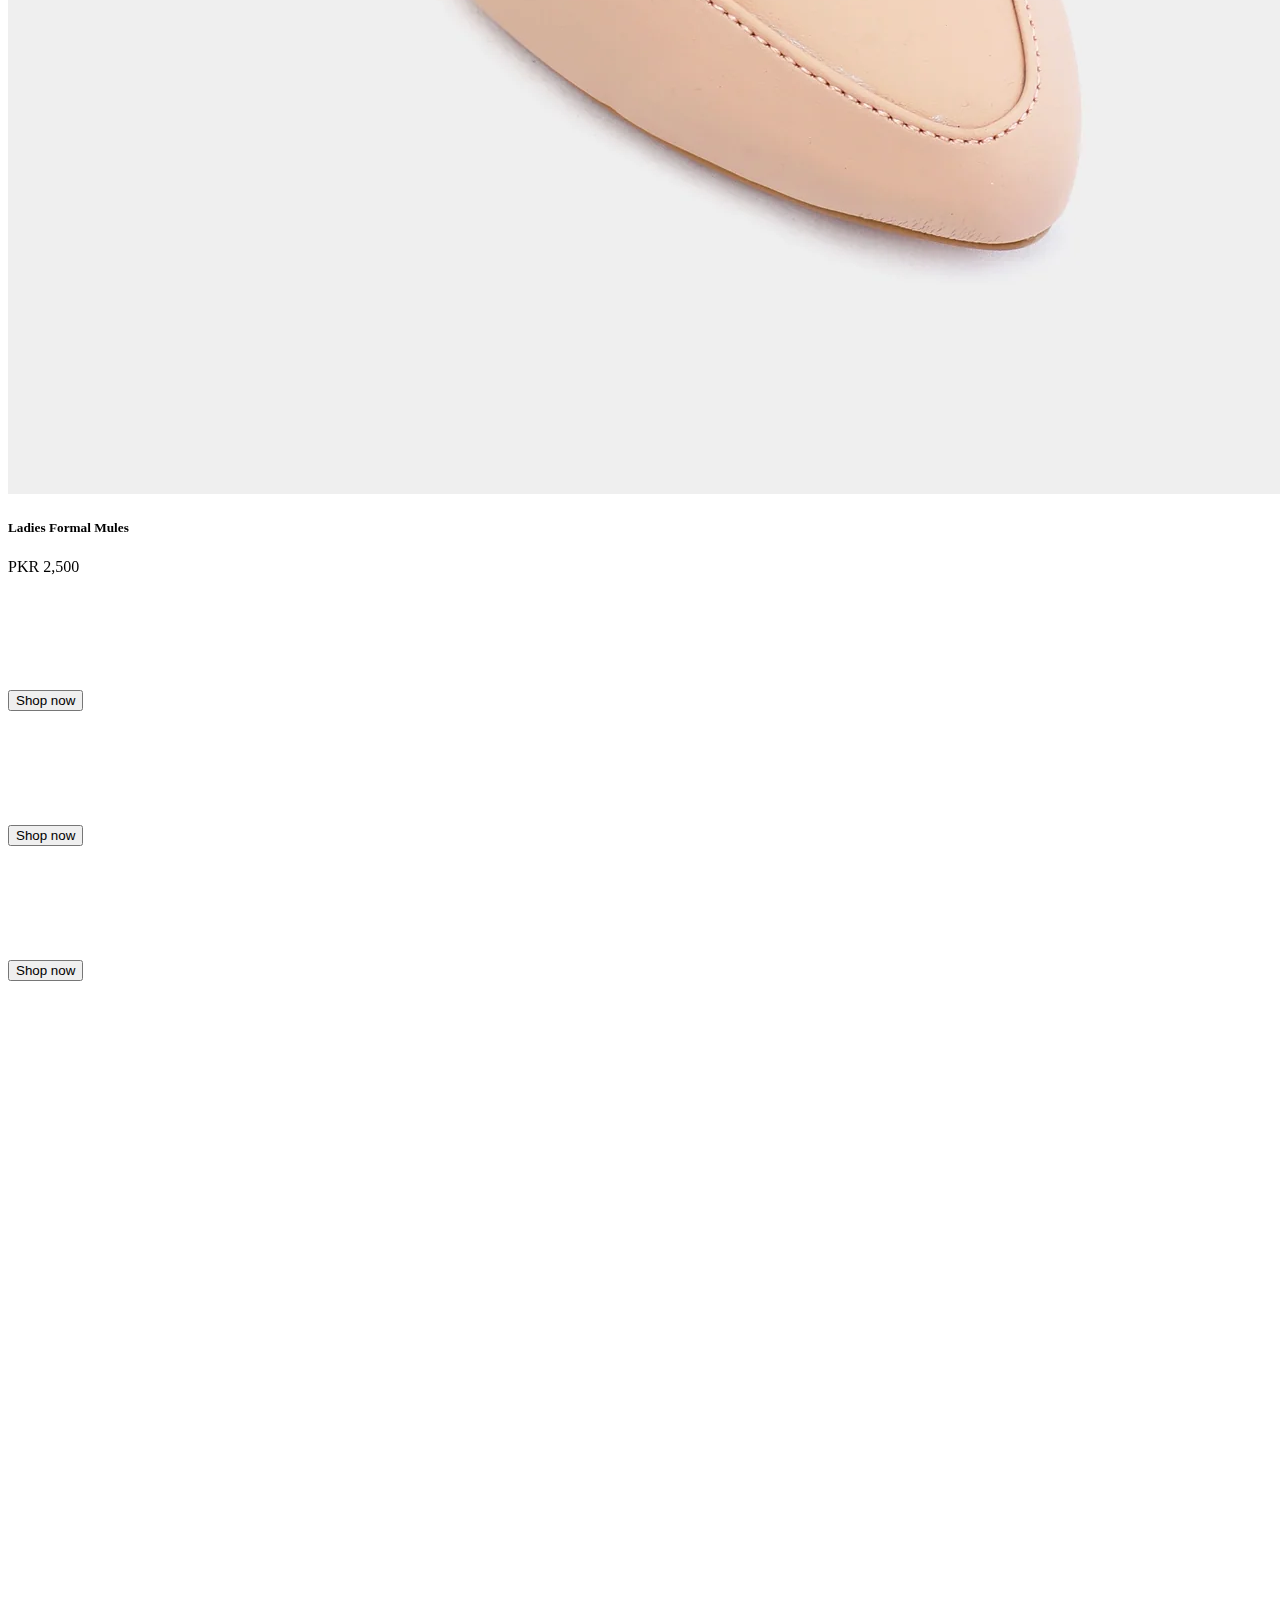
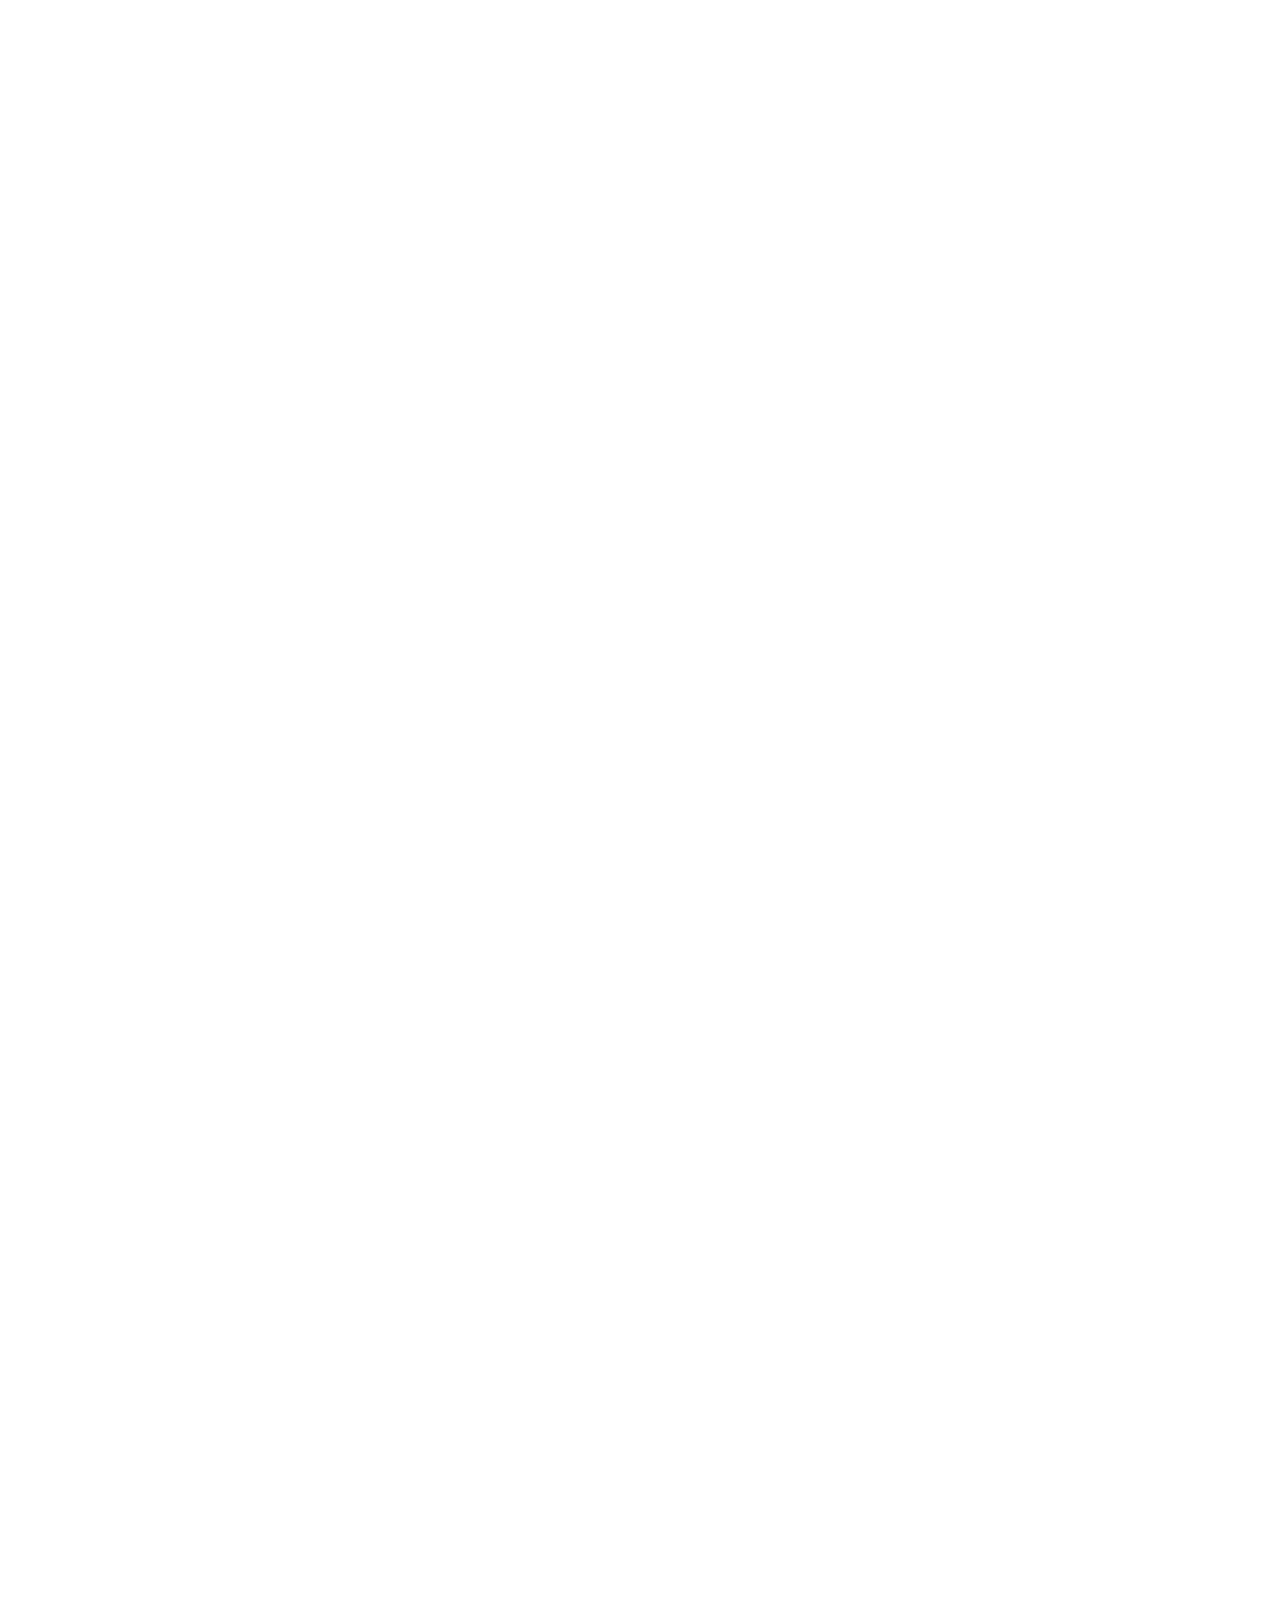
==== commit 03085869: "applied minified js" ====
--- a/index.html
+++ b/index.html
@@ -9,7 +9,7 @@
     <!-- AOS LIBRARY CDN LINK -->
 <link rel="stylesheet" href="https://unpkg.com/aos@next/dist/aos.css" />
 <!-- CUSTOM CSS LINK -->
-<link rel="stylesheet" href="style.css">
+<link rel="stylesheet" href="style.min.css">
 <!-- FONTAWESOME LIBRARY CDN LINK -->
 <link rel="stylesheet" href="https://cdnjs.cloudflare.com/ajax/libs/font-awesome/6.4.2/css/all.min.css" integrity="sha512-z3gLpd7yknf1YoNbCzqRKc4qyor8gaKU1qmn+CShxbuBusANI9QpRohGBreCFkKxLhei6S9CQXFEbbKuqLg0DA==" crossorigin="anonymous" referrerpolicy="no-referrer"/>
   </head>
@@ -67,9 +67,9 @@
       <div class="carousel-inner">
         <div class="carousel-item active cr-1">
           <div class="caption" id="cap1">
-            <h1 class="carousel-heading" data-aos="fade-right" data-aos-duration="1000">Bringing the <span>Mall</span> <br>to your <span>Doorsteps</span>.</h1>
-            <p data-aos="fade-right" data-aos-duration="1200">Unleash Your Inner Fashionista!</p>
-            <a href="index.html#product-overview" data-aos="fade-right" data-aos-duration="1400"><button class="carousel-btn" onclick="womenLink.click()">Shop now</button></a>
+            <h1 class="carousel-heading" data-aos="fade-up" data-aos-duration="1000">Bringing the <span>Mall</span> <br>to your <span>Doorsteps</span>.</h1>
+            <p data-aos="fade-up" data-aos-duration="1200">Unleash Your Inner Fashionista!</p>
+            <a href="index.html#product-overview" data-aos="fade-up" data-aos-duration="1400"><button class="carousel-btn" onclick="womenLink.click()">Shop now</button></a>
           </div>
         
         </div>
@@ -122,8 +122,8 @@
     </div>
     <div class="product-entry-div" id="div-3">
       <div class="text">
-      <h1 data-aos="fade-left" data-aos-duration="700" data-aos-once="true">Men's Jacket</h1>
-      <p data-aos="fade-left" data-aos-duration="700" data-aos-once="true">Winter is here so as men's jackets.</p>
+      <h1 data-aos="fade-up" data-aos-duration="700" data-aos-once="true">Men's Jacket</h1>
+      <p data-aos="fade-up" data-aos-duration="700" data-aos-once="true">Winter is here so as men's jackets.</p>
       <a href="index.html#product-overview"><button onclick="menLink.click()">Shop now</button></a>
     </div>
     </div>
@@ -134,7 +134,7 @@
   <section class="all-products-section my-5 py-4"  id="product-overview">
     <div class="all-products-div ">
       <h1 data-aos="fade-down" data-aos-duration="700" data-aos-once="true">Product Overview</h1>
-      <div class="filter-div" data-aos="fade-right" data-aos-duration="800" data-aos-once="true">
+      <div class="filter-div" data-aos="fade-up" data-aos-duration="800" data-aos-once="true">
         <ul class="px-0">
         <li>
           <button class="filter-links" id="all-products-link" style="display: block;">
@@ -222,10 +222,10 @@
 
   <section class="nike-section">
     <div class="nike-div container">
-    <div class="nike-img-div mx-1" data-aos="fade-right" data-aos-duration="1000" data-aos-once="true">
+    <div class="nike-img-div mx-1" data-aos="fade-up data-aos-duration="1000" data-aos-once="true">
       <img src="images/nike-shoe-1.png" alt="">
     </div>
-    <div class="nike-text-div" data-aos="fade-left" data-aos-duration="700" data-aos-once="true">
+    <div class="nike-text-div" data-aos="fade-up" data-aos-duration="700" data-aos-once="true">
       <h1>Nike Air Max SC</h1>
       <p>With its heritage track look and visible cushioning, the Air Max SC is the perfect finish to any outfit. Lightweight, durable materials meet the demands you throw at them, making these sneakers the easy choice for whatever the day has in store for you.</p>
       <a href="products.html"><button class="nike-btn">Shop now</button></a>
@@ -237,7 +237,7 @@
   <section class="instagram-section" rol>
     <div class="instagram-div">
       <h1 data-aos="fade-down" data-aos-duration="700" data-aos-once="true">Follow Our Instagram</h1>
-      <p class="text-dark" data-aos="fade-right" data-aos-duration="900" data-aos-once="true">Our official Instagram account <a href="https://www.instagram.com/mkayf_18/?igshid=MzNiNGNkZWQ4Mg%3D%3D" id="insta-link" target="_blank">@mkayf_18</a></p>
+      <p class="text-dark" data-aos="fade-up" data-aos-duration="900" data-aos-once="true">Our official Instagram account <a href="https://www.instagram.com/mkayf_18/?igshid=MzNiNGNkZWQ4Mg%3D%3D" id="insta-link" target="_blank">@mkayf_18</a></p>
       <div class="instagram-images my-5" data-aos="fade-up" data-aos-duration="1000" data-aos-once="true">  
         <div class="insta-img">
           <img src="images/Product-images/seafoam-polo-tshirt/seafoam-polo-1-2.png" alt="">
@@ -405,10 +405,10 @@
     <script src="https://unpkg.com/aos@next/dist/aos.js"></script>
     <script>
       AOS.init({
-        offset : 80,
+        offset : 50,
         delay : 600,
       });
     </script>
-    <script src="script.js"></script>
+    <script src="script.min.js"></script>
   </body>
 </html>